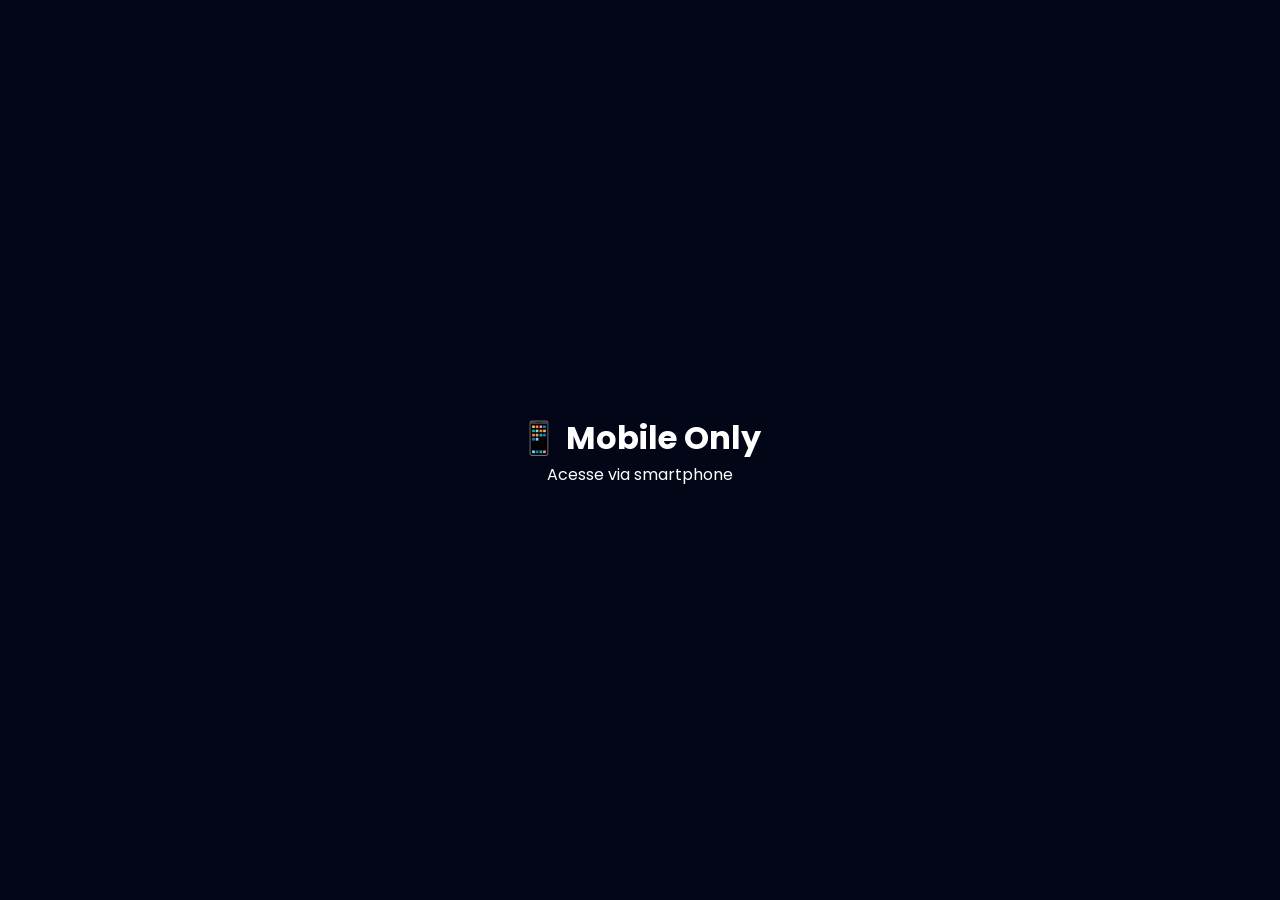
==== index.html @ 93d405a8 "Add files via upload" ====
<!DOCTYPE html><html lang="pt-BR"><head><meta charset="UTF-8"><meta name="viewport" content="width=device-width,initial-scale=1,maximum-scale=1,user-scalable=no"><meta http-equiv="X-UA-Compatible" content="IE=edge"><meta name="format-detection" content="telephone=no"><title>Easy Support</title><style>@import url('https://fonts.googleapis.com/css2?family=Poppins:wght@300;400;600;700;800&display=swap');*{margin:0;padding:0;box-sizing:border-box;-webkit-tap-highlight-color:transparent;touch-action:manipulation}:root{--primary:#6366f1;--secondary:#ec4899;--accent:#8b5cf6;--dark:#0f172a;--darker:#020617;--glass:rgba(255,255,255,0.05);--glass-border:rgba(255,255,255,0.1)}.desktop-block{display:none;position:fixed;top:0;left:0;width:100%;height:100%;background:var(--darker);z-index:99999;justify-content:center;align-items:center;flex-direction:column;text-align:center;padding:20px}@media(min-width:1024px){.desktop-block{display:flex}.app-container{display:none!important}}@media print{*{display:none!important}body::after{content:"Print bloqueado!";display:block;font-size:30px;color:red;text-align:center;margin-top:50vh}}.screenshot-overlay{position:fixed;top:0;left:0;width:100%;height:100%;background:repeating-linear-gradient(0deg,rgba(0,0,0,0)0px,rgba(0,0,0,0)2px,rgba(255,255,255,0.03)2px,rgba(255,255,255,0.03)4px);pointer-events:none;z-index:9998;display:none}body{font-family:'Poppins',sans-serif;background:linear-gradient(135deg,var(--darker)0%,var(--dark)50%,#1e1b4b 100%);min-height:100vh;color:#fff;overflow-x:hidden;-webkit-font-smoothing:antialiased;-moz-osx-font-smoothing:grayscale}.bg-animation{position:fixed;top:0;left:0;width:100%;height:100%;z-index:-1;overflow:hidden}.bg-animation span{position:absolute;width:50px;height:50px;background:var(--primary);border-radius:50%;filter:blur(60px);animation:float 20s infinite;opacity:0.3}.bg-animation span:nth-child(1){top:20%;left:20%}.bg-animation span:nth-child(2){top:60%;left:80%;animation-delay:5s;background:var(--secondary)}.bg-animation span:nth-child(3){top:40%;left:40%;animation-delay:10s;background:var(--accent)}.bg-animation span:nth-child(4){top:80%;left:10%;animation-delay:15s;background:#06b6d4}@keyframes float{0%,100%{transform:translate(0,0)scale(1)}33%{transform:translate(30px,-50px)scale(1.2)}66%{transform:translate(-20px,20px)scale(0.8)}}.app-container{max-width:100%;margin:0 auto;padding:15px;padding-bottom:180px}header{background:var(--glass);backdrop-filter:blur(20px);border:1px solid var(--glass-border);border-radius:20px;padding:15px 20px;margin-bottom:20px;display:flex;justify-content:space-between;align-items:center;box-shadow:0 8px 32px rgba(0,0,0,0.3)}.logo{font-size:1.5rem;font-weight:800;background:linear-gradient(135deg,var(--primary),var(--secondary));-webkit-background-clip:text;-webkit-text-fill-color:transparent;display:flex;align-items:center;gap:8px}.logo::before{content:"⚡";font-size:1.3rem;-webkit-text-fill-color:var(--primary);animation:pulse 2s infinite}@keyframes pulse{0%,100%{transform:scale(1)}50%{transform:scale(1.2)}}.admin-btn{width:45px;height:45px;border-radius:50%;background:linear-gradient(135deg,var(--secondary),#f43f5e);border:2px solid rgba(255,255,255,0.3);color:#fff;font-size:1.5rem;cursor:pointer;display:flex;align-items:center;justify-content:center;box-shadow:0 4px 15px rgba(236,72,153,0.3)}.update-btn{width:45px;height:45px;border-radius:50%;background:linear-gradient(135deg,#22c55e,#16a34a);border:2px solid rgba(255,255,255,0.3);color:#fff;font-size:1.2rem;cursor:pointer;display:flex;align-items:center;justify-content:center;box-shadow:0 4px 15px rgba(34,197,94,0.3);margin-right:10px;animation:pulse 2s infinite}.update-btn.has-update{background:linear-gradient(135deg,#ef4444,#dc2626);animation:bounce 1s infinite}.header-actions{display:flex;align-items:center}.search-container{margin-bottom:20px;position:relative}.search-box{width:100%;padding:15px 50px 15px 20px;border:2px solid var(--glass-border);border-radius:25px;background:rgba(255,255,255,0.05);color:#fff;font-size:1rem;outline:none;font-family:'Poppins',sans-serif}.search-box::placeholder{color:rgba(255,255,255,0.5)}.search-btn{position:absolute;right:5px;top:50%;transform:translateY(-50%);background:linear-gradient(135deg,var(--primary),var(--accent));border:none;width:40px;height:40px;border-radius:50%;color:#fff;cursor:pointer;font-size:1.2rem}.modal-overlay{position:fixed;top:0;left:0;width:100%;height:100%;background:rgba(0,0,0,0.9);backdrop-filter:blur(10px);z-index:2000;display:none;justify-content:center;align-items:center;opacity:0;transition:opacity 0.3s}.modal-overlay.active{display:flex;opacity:1}.password-modal{background:linear-gradient(135deg,var(--dark),#1e293b);padding:30px;border-radius:25px;border:1px solid var(--glass-border);text-align:center;width:90%;max-width:300px;transform:scale(0.8);transition:transform 0.3s}.modal-overlay.active .password-modal{transform:scale(1)}.password-modal h2{color:var(--secondary);margin-bottom:20px;font-size:1.5rem}.password-input{width:100%;padding:15px;border:2px solid var(--glass-border);border-radius:15px;background:rgba(255,255,255,0.05);color:#fff;font-size:1.3rem;text-align:center;letter-spacing:15px;margin-bottom:20px;outline:none}.modal-btn{padding:12px 25px;border:none;border-radius:20px;cursor:pointer;font-weight:600;font-family:'Poppins',sans-serif;margin:5px}.modal-btn.confirm{background:linear-gradient(135deg,var(--secondary),#f43f5e);color:#fff}.modal-btn.cancel{background:rgba(255,255,255,0.1);color:#fff}.admin-panel{display:none;background:var(--glass);backdrop-filter:blur(20px);border:1px solid var(--glass-border);border-radius:20px;padding:20px;margin-bottom:20px}.admin-panel.active{display:block}.admin-panel h2{color:var(--secondary);margin-bottom:15px;font-size:1.3rem}.form-group{margin-bottom:15px}.form-group label{display:block;margin-bottom:5px;color:rgba(255,255,255,0.8);font-size:0.9rem;font-weight:500}.form-group input,.form-group select,.form-group textarea{width:100%;padding:12px 15px;border:2px solid var(--glass-border);border-radius:12px;background:rgba(255,255,255,0.05);color:#fff;font-family:'Poppins',sans-serif;font-size:0.95rem;outline:none}.form-group textarea{min-height:80px;resize:vertical}.file-input-wrapper{position:relative;overflow:hidden}.file-input-wrapper input[type=file]{position:absolute;left:-9999px}.file-input-label{display:block;padding:15px;background:rgba(255,255,255,0.05);border:2px dashed var(--glass-border);border-radius:12px;text-align:center;cursor:pointer;font-size:0.9rem;color:rgba(255,255,255,0.7)}.preview-container{display:flex;gap:8px;flex-wrap:wrap;margin-top:10px}.preview-item{width:60px;height:60px;border-radius:8px;object-fit:cover;border:2px solid var(--primary)}.checkbox-group{display:flex;align-items:center;gap:10px;margin:15px 0}.checkbox-group input{width:20px;height:20px;accent-color:var(--secondary)}.submit-btn{background:linear-gradient(135deg,var(--primary),var(--accent));border:none;padding:15px;border-radius:25px;color:#fff;font-weight:700;cursor:pointer;width:100%;font-size:1rem}.trash-section{background:var(--glass);backdrop-filter:blur(20px);border:1px solid var(--glass-border);border-radius:20px;padding:20px;margin-bottom:20px}.trash-section h3{color:#ef4444;margin-bottom:15px;font-size:1.1rem;display:flex;align-items:center;gap:8px}.trash-item{background:rgba(239,68,68,0.1);border:1px solid rgba(239,68,68,0.3);border-radius:15px;padding:15px;margin-bottom:10px}.trash-item-title{font-weight:600;margin-bottom:5px}.trash-item-date{font-size:0.75rem;color:rgba(255,255,255,0.6);margin-bottom:10px}.trash-actions{display:flex;gap:10px}.restore-btn{background:linear-gradient(135deg,#22c55e,#16a34a);border:none;padding:8px 15px;border-radius:20px;color:#fff;font-size:0.8rem;cursor:pointer}.permanent-delete-btn{background:linear-gradient(135deg,#ef4444,#dc2626);border:none;padding:8px 15px;border-radius:20px;color:#fff;font-size:0.8rem;cursor:pointer}.empty-trash-btn{background:rgba(239,68,68,0.2);border:1px solid #ef4444;padding:10px 20px;border-radius:20px;color:#ef4444;font-size:0.9rem;cursor:pointer;width:100%;margin-top:10px}.schedule-editor{display:none;background:var(--glass);backdrop-filter:blur(20px);border:1px solid var(--glass-border);border-radius:20px;padding:20px;margin-bottom:20px}.schedule-editor.active{display:block}.schedule-editor h3{color:var(--secondary);margin-bottom:15px;font-size:1.1rem}.schedule-form{display:grid;grid-template-columns:1fr 1fr auto;gap:10px;margin-bottom:15px}.schedule-form input,.schedule-form select{padding:10px;border:2px solid var(--glass-border);border-radius:10px;background:rgba(255,255,255,0.05);color:#fff;font-family:'Poppins',sans-serif;font-size:0.9rem}.add-schedule-btn{background:linear-gradient(135deg,var(--secondary),#f43f5e);border:none;width:40px;height:40px;border-radius:50%;color:#fff;font-size:1.5rem;cursor:pointer}.current-schedule-list{margin-top:15px}.schedule-item{display:flex;justify-content:space-between;align-items:center;padding:10px;background:rgba(255,255,255,0.05);border-radius:10px;margin-bottom:8px;border-left:3px solid var(--primary)}.schedule-item-info{flex:1}.schedule-item-time{font-weight:700;color:var(--primary);font-size:0.9rem}.schedule-item-subject{font-size:0.9rem}.schedule-item-room{font-size:0.75rem;color:rgba(255,255,255,0.6)}.delete-schedule-btn{background:#ef4444;border:none;width:30px;height:30px;border-radius:50%;color:#fff;font-size:1rem;cursor:pointer;margin-left:10px}.schedule-section{background:var(--glass);backdrop-filter:blur(20px);border:1px solid var(--glass-border);border-radius:20px;padding:20px;margin-bottom:20px}.schedule-header{display:flex;justify-content:space-between;align-items:center;margin-bottom:15px}.schedule-title{font-size:1.2rem;display:flex;align-items:center;gap:8px}.edit-schedule-btn{background:linear-gradient(135deg,var(--primary),var(--accent));border:none;padding:8px 15px;border-radius:15px;color:#fff;font-size:0.8rem;cursor:pointer;display:none}.edit-schedule-btn.active{display:block}.day-tabs{display:flex;gap:5px;overflow-x:auto;padding-bottom:5px}.day-tab{padding:8px 15px;border:none;border-radius:20px;background:rgba(255,255,255,0.05);color:#fff;cursor:pointer;font-size:0.85rem;font-weight:500;white-space:nowrap}.day-tab.active{background:linear-gradient(135deg,var(--primary),var(--accent))}.time-slot{display:flex;align-items:center;padding:12px;background:rgba(255,255,255,0.03);border-radius:12px;margin-bottom:8px;border-left:3px solid var(--primary)}.time{font-weight:700;color:var(--primary);min-width:70px;font-size:0.9rem}.subject{flex:1;font-size:0.95rem}.room{color:rgba(255,255,255,0.6);font-size:0.8rem}.content-grid{display:grid;gap:15px}.content-card{background:var(--glass);backdrop-filter:blur(20px);border:1px solid var(--glass-border);border-radius:20px;padding:20px;position:relative;overflow:hidden}.content-card::before{content:"";position:absolute;top:0;left:0;width:100%;height:3px;background:linear-gradient(90deg,var(--primary),var(--secondary));transform:scaleX(0);transition:transform 0.3s}.content-card:hover::before{transform:scaleX(1)}.card-header{display:flex;justify-content:space-between;align-items:start;margin-bottom:10px;position:relative}.card-title{font-size:1.1rem;font-weight:700;margin-bottom:3px;flex:1;padding-right:35px}.card-date{font-size:0.75rem;color:rgba(255,255,255,0.6)}.delete-card-btn{position:absolute;top:0;right:0;width:30px;height:30px;border-radius:50%;background:linear-gradient(135deg,#ef4444,#dc2626);border:none;color:#fff;font-size:0.9rem;cursor:pointer;display:flex;align-items:center;justify-content:center;z-index:10}.pin-badge{background:linear-gradient(135deg,var(--secondary),#f43f5e);padding:4px 12px;border-radius:15px;font-size:0.7rem;font-weight:700;margin-right:35px}.card-content{color:rgba(255,255,255,0.8);font-size:0.9rem;line-height:1.5;margin-bottom:15px}.card-images{display:grid;grid-template-columns:1fr;gap:10px;margin-bottom:15px}.card-image{width:100%;height:250px;object-fit:cover;border-radius:15px;border:2px solid rgba(255,255,255,0.1)}.card-tags{display:flex;gap:5px;flex-wrap:wrap}.tag{background:rgba(99,102,241,0.2);padding:4px 10px;border-radius:12px;font-size:0.75rem;color:var(--primary)}.greeting-banner{background:linear-gradient(135deg,var(--primary),var(--accent));border-radius:20px;padding:20px;margin-bottom:20px;text-align:center;box-shadow:0 10px 30px rgba(99,102,241,0.3)}.greeting-text{font-size:1.3rem;font-weight:700;margin-bottom:5px}.greeting-subtext{font-size:0.9rem;opacity:0.9}.bot-area{position:fixed;bottom:0;left:0;width:100%;height:120px;pointer-events:none;z-index:1000}.bot-wrapper{position:absolute;bottom:20px;left:50%;transform:translateX(-50%);pointer-events:all}.bot-character{width:70px;height:85px;position:relative;cursor:pointer;filter:drop-shadow(0 5px 15px rgba(6,182,212,0.4))}.bot-body{width:50px;height:55px;background:linear-gradient(180deg,#06b6d4 0%,#3b82f6 100%);border-radius:25px 25px 18px 18px;position:absolute;bottom:0;left:50%;transform:translateX(-50%);border:3px solid rgba(255,255,255,0.3);animation:breathe 3s ease-in-out infinite}.bot-head{width:45px;height:45px;background:linear-gradient(180deg,#22d3ee 0%,#06b6d4 100%);border-radius:50%;position:absolute;top:0;left:50%;transform:translateX(-50%);border:3px solid rgba(255,255,255,0.3);animation:headMove 4s ease-in-out infinite}.bot-face{position:absolute;top:50%;left:50%;transform:translate(-50%,-50%);font-size:1.2rem}.bot-eye{width:7px;height:7px;background:#fff;border-radius:50%;position:absolute;top:35%;animation:blink 4s infinite}.bot-eye.left{left:25%}.bot-eye.right{right:25%}@keyframes breathe{0%,100%{transform:translateX(-50%)scaleY(1)}50%{transform:translateX(-50%)scaleY(1.05)}}@keyframes headMove{0%,100%{transform:translateX(-50%)rotate(0deg)}25%{transform:translateX(-50%)rotate(-3deg)}75%{transform:translateX(-50%)rotate(3deg)}}@keyframes blink{0%,96%,100%{transform:scaleY(1)}98%{transform:scaleY(0.1)}}.bot-arm{width:12px;height:22px;background:linear-gradient(180deg,#06b6d4,#3b82f6);border-radius:10px;position:absolute;bottom:18px;border:2px solid rgba(255,255,255,0.3)}.bot-arm.left{left:-4px;transform:rotate(-10deg)}.bot-arm.right{right:-4px;transform:rotate(10deg)}.bot-leg{width:12px;height:14px;background:#1e40af;border-radius:0 0 10px 10px;position:absolute;bottom:-10px}.bot-leg.left{left:28%}.bot-leg.right{right:28%}.bot-badge{position:absolute;top:-5px;right:-5px;background:#ef4444;color:#fff;width:24px;height:24px;border-radius:50%;display:flex;align-items:center;justify-content:center;font-size:0.8rem;font-weight:700;animation:bounce 1s infinite;display:none}.bot-badge.show{display:flex}@keyframes bounce{0%,100%{transform:scale(1)}50%{transform:scale(1.2)}}.bot-speech-bubble{position:absolute;bottom:95px;left:50%;transform:translateX(-50%)scale(0);background:#fff;color:#1e293b;padding:15px 20px;border-radius:20px;font-size:0.9rem;max-width:280px;min-width:200px;width:max-content;box-shadow:0 10px 30px rgba(0,0,0,0.3);opacity:0;transition:all 0.3s;pointer-events:none;z-index:1001;text-align:center;word-wrap:break-word}.bot-speech-bubble.show{opacity:1;transform:translateX(-50%)scale(1)}.bot-speech-bubble::after{content:"";position:absolute;bottom:-10px;left:50%;transform:translateX(-50%);border-left:10px solid transparent;border-right:10px solid transparent;border-top:10px solid #fff}.typing-indicator{display:flex;gap:4px;justify-content:center;margin-top:8px}.typing-dot{width:6px;height:6px;background:var(--primary);border-radius:50%;animation:typing 1.4s infinite}.typing-dot:nth-child(2){animation-delay:0.2s}.typing-dot:nth-child(3){animation-delay:0.4s}@keyframes typing{0%,100%{transform:translateY(0)}50%{transform:translateY(-5px)}}.access-denied{position:fixed;top:50%;left:50%;transform:translate(-50%,-50%)scale(0);background:linear-gradient(135deg,#dc2626,#991b1b);padding:25px 40px;border-radius:20px;box-shadow:0 20px 60px rgba(220,38,38,0.4);z-index:3000;text-align:center;transition:transform 0.3s}.access-denied.show{transform:translate(-50%,-50%)scale(1);animation:shake 0.5s}@keyframes shake{0%,100%{transform:translate(-50%,-50%)translateX(0)}25%{transform:translate(-50%,-50%)translateX(-10px)}75%{transform:translate(-50%,-50%)translateX(10px)}}.lightbox{position:fixed;top:0;left:0;width:100%;height:100%;background:rgba(0,0,0,0.95);z-index:4000;display:none;justify-content:center;align-items:center;opacity:0;transition:opacity 0.3s}.lightbox.active{display:flex;opacity:1}.lightbox img{max-width:95%;max-height:85%;border-radius:15px;box-shadow:0 20px 60px rgba(0,0,0,0.5)}.lightbox-close{position:absolute;top:20px;right:20px;font-size:2.5rem;color:#fff;background:none;border:none;cursor:pointer;width:50px;height:50px;display:flex;align-items:center;justify-content:center}.loader{position:fixed;top:0;left:0;width:100%;height:100%;background:var(--darker);display:flex;justify-content:center;align-items:center;z-index:5000;transition:opacity 0.5s}.loader.hidden{opacity:0;pointer-events:none}.loader-content{text-align:center}.loader-spinner{width:60px;height:60px;border:4px solid rgba(99,102,241,0.3);border-top-color:var(--primary);border-radius:50%;animation:spin 1s linear infinite;margin-bottom:15px}@keyframes spin{to{transform:rotate(360deg)}}.empty-state{text-align:center;padding:40px 20px;color:rgba(255,255,255,0.5)}.empty-state-icon{font-size:3rem;margin-bottom:15px}.print-warning{position:fixed;top:20px;left:50%;transform:translateX(-50%);background:#ef4444;color:#fff;padding:15px 25px;border-radius:25px;font-weight:600;z-index:9999;display:none;animation:slideDown 0.3s}.print-warning.show{display:block}@keyframes slideDown{from{transform:translateX(-50%)translateY(-100%)}to{transform:translateX(-50%)translateY(0)}}.sync-status{position:fixed;top:20px;right:20px;background:var(--glass);backdrop-filter:blur(10px);padding:10px 15px;border-radius:20px;font-size:0.8rem;z-index:999;display:none;align-items:center;gap:8px;border:1px solid var(--glass-border)}.sync-status.show{display:flex}.sync-status.syncing{color:var(--primary)}.sync-status.synced{color:#22c55e}.sync-status.error{color:#ef4444}</style></head><body><div class="desktop-block"><h1>📱 Mobile Only</h1><p>Acesse via smartphone</p></div><div class="screenshot-overlay" id="screenshotOverlay"></div><div class="print-warning" id="printWarning">⚠️ Print detectado!</div><div class="sync-status" id="syncStatus"><span id="syncIcon">🔄</span><span id="syncText">Sincronizando...</span></div><div class="loader" id="loader"><div class="loader-content"><div class="loader-spinner"></div><p>Easy Support</p></div></div><div class="lightbox" id="lightbox"><button class="lightbox-close" onclick="closeLightbox()">✕</button><img id="lightboxImg" src="" alt="Foto"></div><div class="modal-overlay" id="passwordModal"><div class="password-modal"><h2>🔐 Admin</h2><input type="password" class="password-input" id="passwordInput" placeholder="••••" maxlength="4"><div><button class="modal-btn cancel" onclick="closePasswordModal()">Cancelar</button><button class="modal-btn confirm" onclick="checkPassword()">Entrar</button></div></div></div><div class="access-denied" id="accessDenied"><h3>⚠️ Ei! Não pode clicar aí!</h3><p>Somente admin.</p></div><div class="app-container"><div class="greeting-banner" id="greetingBanner"><div class="greeting-text" id="greetingText">Olá!</div><div class="greeting-subtext" id="greetingSubtext">Bem-vindo ao Easy Support</div></div><header><div class="logo">Easy Support</div><div class="header-actions"><button class="update-btn" id="updateBtn" onclick="checkForUpdates()">🔄</button><button class="admin-btn" onclick="openPasswordModal()">+</button></div></header><div class="search-container"><input type="text" class="search-box" id="searchBox" placeholder="Pesquisar..." onkeyup="searchContent()"><button class="search-btn" onclick="searchContent()">🔍</button></div><div class="admin-panel" id="adminPanel"><h2>🎛️ Painel Admin</h2><form id="contentForm" onsubmit="addContent(event)"><div class="form-group"><label>Título</label><input type="text" id="contentTitle" required></div><div class="form-group"><label>Descrição</label><textarea id="contentDesc" required></textarea></div><div class="form-group"><label>Data</label><input type="date" id="contentDate" required></div><div class="form-group"><label>Categoria</label><select id="contentCategory"><option value="geral">Geral</option><option value="escola">Escola</option><option value="aviso">Aviso</option><option value="evento">Evento</option></select></div><div class="form-group"><label>Fotos</label><div class="file-input-wrapper"><input type="file" id="contentImages" accept="image/*" multiple onchange="previewImages()"><label for="contentImages" class="file-input-label">📷 Adicionar fotos (máx 5)</label></div><div class="preview-container" id="previewContainer"></div></div><div class="form-group"><label>Tags</label><input type="text" id="contentTags" placeholder="ex: prova, importante"></div><div class="checkbox-group"><input type="checkbox" id="contentPinned"><label for="contentPinned">📌 Fixar no topo</label></div><button type="submit" class="submit-btn">Publicar</button></form></div><div class="trash-section" id="trashSection"><h3>🗑️ Lixeira</h3><div id="trashList"></div><button class="empty-trash-btn" onclick="emptyTrash()">Esvaziar Lixeira</button></div><div class="schedule-editor" id="scheduleEditor"><h3>✏️ Editar Horários</h3><div class="schedule-form"><input type="time" id="scheduleTime" required><input type="text" id="scheduleSubject" placeholder="Matéria" required><input type="text" id="scheduleRoom" placeholder="Sala" required><button class="add-schedule-btn" onclick="addScheduleItem()">+</button></div><div class="current-schedule-list" id="currentScheduleList"></div></div><div class="schedule-section"><div class="schedule-header"><div class="schedule-title">📚 Horários de Aula</div><button class="edit-schedule-btn" id="editScheduleBtn" onclick="toggleScheduleEditor()">✏️ Editar</button></div><div class="day-tabs" id="dayTabs"><button class="day-tab active" onclick="changeDay(0)">Dom</button><button class="day-tab" onclick="changeDay(1)">Seg</button><button class="day-tab" onclick="changeDay(2)">Ter</button><button class="day-tab" onclick="changeDay(3)">Qua</button><button class="day-tab" onclick="changeDay(4)">Qui</button><button class="day-tab" onclick="changeDay(5)">Sex</button><button class="day-tab" onclick="changeDay(6)">Sáb</button></div><div id="scheduleContainer"></div></div><div class="content-grid" id="contentGrid"></div></div><div class="bot-area"><div class="bot-wrapper" id="botWrapper"><div class="bot-speech-bubble" id="botBubble"><div id="botMessage">Oi! Sou o Bot!</div><div class="typing-indicator" id="typingIndicator"><div class="typing-dot"></div><div class="typing-dot"></div><div class="typing-dot"></div></div></div><div class="bot-character" id="botCharacter" onclick="botInteract()"><div class="bot-badge" id="botBadge">!</div><div class="bot-head"><div class="bot-eye left"></div><div class="bot-eye right"></div></div><div class="bot-body"></div><div class="bot-arm left"></div><div class="bot-arm right"></div><div class="bot-leg left"></div><div class="bot-leg right"></div></div></div></div><script>const CONFIG={password:'2736',maxImages:5,botMoveInterval:0,syncInterval:30000,lastSyncKey:'easysupport_last_sync',globalDataKey:'easysupport_global_data'};let state={contents:[],tempImages:[],isAdmin:false,currentDay:new Date().getDay(),editingScheduleDay:1,hasUpdate:false};let SCHEDULES={};let trash=[];let globalData={contents:[],schedules:{},lastUpdate:0,updateId:''};function loadGlobalData(){try{const saved=localStorage.getItem(CONFIG.globalDataKey);if(saved){globalData=JSON.parse(saved);state.contents=globalData.contents||[];SCHEDULES=globalData.schedules||{};trash=globalData.trash||[];if(!state.contents.length){initDefaultData()}renderContents();renderSchedule(state.currentDay);checkForUpdates(false)}else{initDefaultData()}}catch(e){initDefaultData()}}function initDefaultData(){state.contents=[{id:Date.now(),title:"Bem-vindo ao Easy Support!",desc:"Sistema sincronizado! 🔄 Clique no botão verde para atualizar. Fotos em tamanho real! 📸",date:new Date().toISOString().split('T')[0],category:"geral",tags:["boas-vindas","sincronizado"],pinned:true,images:[],createdAt:new Date().toISOString()}];SCHEDULES={0:[],1:[{time:"07:30",subject:"Matemática",room:"Sala 101"},{time:"09:00",subject:"Português",room:"Sala 102"}],2:[{time:"07:30",subject:"Química",room:"Lab 2"}],3:[{time:"07:30",subject:"Física",room:"Lab 1"}],4:[{time:"07:30",subject:"História",room:"Sala 103"}],5:[{time:"07:30",subject:"Biologia",room:"Lab 3"}],6:[]};trash=[];saveGlobalData()}function saveGlobalData(){globalData={contents:state.contents,schedules:SCHEDULES,trash:trash,lastUpdate:Date.now(),updateId:generateId()};try{localStorage.setItem(CONFIG.globalDataKey,JSON.stringify(globalData));localStorage.setItem(CONFIG.lastSyncKey,Date.now().toString());showSyncStatus('Sincronizado!','✅',2000)}catch(e){showSyncStatus('Erro ao salvar','❌',3000)}}function generateId(){return Math.random().toString(36).substring(2,15)+Math.random().toString(36).substring(2,15)}function showSyncStatus(text,icon,duration=3000){const status=document.getElementById('syncStatus');const iconEl=document.getElementById('syncIcon');const textEl=document.getElementById('syncText');iconEl.textContent=icon;textEl.textContent=text;status.classList.add('show');if(duration>0){setTimeout(()=>status.classList.remove('show'),duration)}}function checkForUpdates(showNotification=true){const lastSync=parseInt(localStorage.getItem(CONFIG.lastSyncKey)||'0');const saved=localStorage.getItem(CONFIG.globalDataKey);if(saved){try{const data=JSON.parse(saved);if(data.lastUpdate>globalData.lastUpdate||data.updateId!==globalData.updateId){globalData=data;state.contents=data.contents||state.contents;SCHEDULES=data.schedules||SCHEDULES;trash=data.trash||trash;renderContents();renderSchedule(state.currentDay);renderTrash();if(showNotification){showSyncStatus('Atualizado!','🔄',3000);botSpeak('🔄 Site atualizado com novas informações!',4000);document.getElementById('updateBtn').classList.remove('has-update')}return true}}catch(e){}}if(showNotification){showSyncStatus('Você está atualizado','✅',2000)}return false}function autoSync(){setInterval(()=>{const hasNew=checkForUpdates(false);if(hasNew){document.getElementById('updateBtn').classList.add('has-update');state.hasUpdate=true;botSpeak('🔄 Há uma atualização disponível! Clique no 🔄',6000)}},CONFIG.syncInterval)}function initSecurity(){document.addEventListener('keydown',(e)=>{if((e.ctrlKey||e.metaKey)&&(e.key==='p'||e.key==='P')){e.preventDefault();showPrintWarning();return false}});document.addEventListener('visibilitychange',()=>{if(document.hidden){document.getElementById('screenshotOverlay').style.display='block';setTimeout(()=>document.getElementById('screenshotOverlay').style.display='none',2000)}});document.addEventListener('selectstart',(e)=>{if(e.target.tagName!=='INPUT'&&e.target.tagName!=='TEXTAREA')e.preventDefault()});document.addEventListener('contextmenu',(e)=>{e.preventDefault();return false})}function showPrintWarning(){const w=document.getElementById('printWarning');w.classList.add('show');setTimeout(()=>w.classList.remove('show'),3000)}function previewImages(){const input=document.getElementById('contentImages');const container=document.getElementById('previewContainer');state.tempImages=[];container.innerHTML='';if(input.files.length>CONFIG.maxImages){alert(`Máximo ${CONFIG.maxImages} fotos!`);input.value='';return}Array.from(input.files).forEach(file=>{const reader=new FileReader();reader.onload=(e)=>{state.tempImages.push(e.target.result);const img=document.createElement('img');img.src=e.target.result;img.className='preview-item';container.appendChild(img)};reader.readAsDataURL(file)})}function updateGreeting(){const hour=new Date().getHours();const dayNames=['Domingo','Segunda-feira','Terça-feira','Quarta-feira','Quinta-feira','Sexta-feira','Sábado'];const today=dayNames[new Date().getDay()];let greeting="Olá!";let icon="👋";if(hour>=5&&hour<12){greeting="Bom dia!";icon="☀️"}else if(hour>=12&&hour<18){greeting="Boa tarde!";icon="🌤️"}else if(hour>=18&&hour<22){greeting="Boa noite!";icon="🌙"}else{greeting="Olá, coruja!";icon="🦉"}document.getElementById('greetingText').textContent=`${icon} ${greeting}`;document.getElementById('greetingSubtext').textContent=`Hoje é ${today}. Toque no Bot para ajuda!`}function initBot(){updateBotPosition();checkBotNews();setTimeout(()=>{botSpeak(getWelcomeMessage())},1500)}function getWelcomeMessage(){const hour=new Date().getHours();let greeting="Olá";if(hour<12)greeting="Bom dia";else if(hour<18)greeting="Boa tarde";else greeting="Boa noite";const dayNames=['Domingo','Segunda','Terça','Quarta','Quinta','Sexta','Sábado'];const today=dayNames[new Date().getDay()];const pinned=state.contents.filter(c=>c.pinned).length;let msg=`${greeting}! Hoje é ${today}. Sou o Bot! `;if(pinned>0){msg+=`Temos ${pinned} novidade${pinned>1?'s':''} fixada${pinned>1?'s':''}! 📌`}else{msg+="Toque em mim se precisar de ajuda! 🤖"}return msg}function updateBotPosition(){const wrapper=document.getElementById('botWrapper');wrapper.style.left='50%';wrapper.style.transform='translateX(-50%)';wrapper.style.right='auto'}function botSpeak(msg,duration=5000){const bubble=document.getElementById('botBubble');const msgDiv=document.getElementById('botMessage');const typing=document.getElementById('typingIndicator');const screenWidth=window.innerWidth;bubble.style.left='50%';bubble.style.transform='translateX(-50%) scale(0)';bubble.classList.add('show');msgDiv.style.opacity='0.3';typing.classList.add('show');setTimeout(()=>{typing.classList.remove('show');msgDiv.style.opacity='1';msgDiv.textContent=msg;bubble.style.transform='translateX(-50%) scale(1)';setTimeout(()=>{bubble.classList.remove('show');bubble.style.transform='translateX(-50%) scale(0)'},duration)},600)}function botInteract(){const char=document.getElementById('botCharacter');char.style.transform='scale(0.9) rotate(5deg)';setTimeout(()=>char.style.transform='',200);const msgs=["Oi! Sou o Bot! 🤖","Posso ajudar? 🔍","Use a busca acima! 📱","Toque nos dias para ver horários! 📚","Verifique os cards fixados! 📌","Clique no 🔄 para atualizar!","Hoje é "+['Dom','Seg','Ter','Qua','Qui','Sex','Sáb'][new Date().getDay()]+"! 📅"];const randomMsg=msgs[Math.floor(Math.random()*msgs.length)];botSpeak(randomMsg,4000)}function checkBotNews(){const pinned=state.contents.filter(c=>c.pinned).length;const badge=document.getElementById('botBadge');if(pinned>0){badge.textContent=pinned>9?'9+':pinned;badge.classList.add('show')}else{badge.classList.remove('show')}}function openPasswordModal(){document.getElementById('passwordModal').classList.add('active');document.getElementById('passwordInput').value='';setTimeout(()=>document.getElementById('passwordInput').focus(),100)}function closePasswordModal(){document.getElementById('passwordModal').classList.remove('active')}function checkPassword(){const input=document.getElementById('passwordInput').value;if(input===CONFIG.password){closePasswordModal();state.isAdmin=true;document.getElementById('adminPanel').classList.add('active');document.getElementById('scheduleEditor').classList.add('active');document.getElementById('editScheduleBtn').classList.add('active');renderScheduleEditor();renderTrash();botSpeak("🔓 Modo Admin ativado! Agora você pode editar tudo!",4000)}else{closePasswordModal();document.getElementById('accessDenied').classList.add('show');botSpeak("⚠️ Senha incorreta! Somente admin.",3000);setTimeout(()=>document.getElementById('accessDenied').classList.remove('show'),2500)}}function toggleScheduleEditor(){const editor=document.getElementById('scheduleEditor');editor.classList.toggle('active');if(editor.classList.contains('active'))renderScheduleEditor()}function renderScheduleEditor(){const list=document.getElementById('currentScheduleList');const dayNames=['Dom','Seg','Ter','Qua','Qui','Sex','Sáb'];let html=`<div style="margin-bottom:10px"><strong>Editando: ${dayNames[state.editingScheduleDay]}</strong></div><div style="display:flex;gap:5px;margin-bottom:15px;flex-wrap:wrap">`;for(let i=0;i<7;i++){html+=`<button onclick="setEditingDay(${i})" style="padding:5px 10px;border:none;border-radius:10px;background:${state.editingScheduleDay===i?'linear-gradient(135deg,var(--primary),var(--accent))':'rgba(255,255,255,0.1)'};color:#fff;font-size:0.8rem">${dayNames[i]}</button>`}html+=`</div>`;const daySchedule=SCHEDULES[state.editingScheduleDay]||[];if(daySchedule.length===0){html+=`<div style="color:rgba(255,255,255,0.5);font-size:0.9rem;text-align:center;padding:20px">Sem aulas neste dia. Adicione uma!</div>`}else{daySchedule.forEach((item,index)=>{html+=`<div class="schedule-item"><div class="schedule-item-info"><div class="schedule-item-time">🕐 ${item.time}</div><div class="schedule-item-subject">${item.subject}</div><div class="schedule-item-room">📍 ${item.room}</div></div><button class="delete-schedule-btn" onclick="deleteScheduleItem(${index})">✕</button></div>`})}list.innerHTML=html}function setEditingDay(day){state.editingScheduleDay=day;renderScheduleEditor()}function addScheduleItem(){const time=document.getElementById('scheduleTime').value;const subject=document.getElementById('scheduleSubject').value;const room=document.getElementById('scheduleRoom').value;if(!time||!subject||!room){alert('Preencha horário, matéria e sala!');return}if(!SCHEDULES[state.editingScheduleDay])SCHEDULES[state.editingScheduleDay]=[];SCHEDULES[state.editingScheduleDay].push({time,subject,room});SCHEDULES[state.editingScheduleDay].sort((a,b)=>a.time.localeCompare(b.time));saveGlobalData();renderScheduleEditor();if(state.currentDay===state.editingScheduleDay)renderSchedule(state.currentDay);botSpeak(`✅ Aula de ${subject} adicionada!`,3000);document.getElementById('scheduleTime').value='';document.getElementById('scheduleSubject').value='';document.getElementById('scheduleRoom').value=''}function deleteScheduleItem(index){if(confirm('Remover esta aula?')){SCHEDULES[state.editingScheduleDay].splice(index,1);saveGlobalData();renderScheduleEditor();if(state.currentDay===state.editingScheduleDay)renderSchedule(state.currentDay)}}function deleteContent(id){if(!confirm('Mover este item para a lixeira?'))return;const index=state.contents.findIndex(c=>c.id===id);if(index>-1){const item=state.contents[index];item.deletedAt=new Date().toISOString();trash.unshift(item);state.contents.splice(index,1);saveGlobalData();renderContents();renderTrash();botSpeak("🗑️ Movido para lixeira! Você pode restaurar.",3000)}}function restoreFromTrash(index){const item=trash[index];delete item.deletedAt;state.contents.unshift(item);trash.splice(index,1);saveGlobalData();renderContents();renderTrash();botSpeak("♻️ Item restaurado!",3000)}function permanentDelete(index){if(!confirm('Excluir permanentemente? Não pode desfazer!'))return;trash.splice(index,1);saveGlobalData();renderTrash();botSpeak("🗑️ Excluído permanentemente!",3000)}function emptyTrash(){if(!confirm('Esvaziar lixeira? Todos os itens serão perdidos!'))return;trash=[];saveGlobalData();renderTrash();botSpeak("🗑️ Lixeira vazia!",3000)}function renderTrash(){const list=document.getElementById('trashList');if(trash.length===0){list.innerHTML='<div style="color:rgba(255,255,255,0.5);text-align:center;padding:20px">Lixeira vazia</div>';return}list.innerHTML=trash.map((item,index)=>`<div class="trash-item"><div class="trash-item-title">${item.title}</div><div class="trash-item-date">Excluído: ${new Date(item.deletedAt).toLocaleDateString('pt-BR')}</div><div class="trash-actions"><button class="restore-btn" onclick="restoreFromTrash(${index})">♻️ Restaurar</button><button class="permanent-delete-btn" onclick="permanentDelete(${index})">🗑️ Excluir</button></div></div>`).join('')}function addContent(e){e.preventDefault();const newContent={id:Date.now(),title:document.getElementById('contentTitle').value,desc:document.getElementById('contentDesc').value,date:document.getElementById('contentDate').value,category:document.getElementById('contentCategory').value,tags:document.getElementById('contentTags').value.split(',').map(t=>t.trim()).filter(t=>t),pinned:document.getElementById('contentPinned').checked,images:[...state.tempImages],createdAt:new Date().toISOString()};state.contents.unshift(newContent);saveGlobalData();renderContents();document.getElementById('contentForm').reset();document.getElementById('previewContainer').innerHTML='';state.tempImages=[];document.getElementById('contentDate').valueAsDate=new Date();botSpeak(`✅ "${newContent.title}" publicado! ${newContent.images.length>0?newContent.images.length+' fotos! 📷':''}`,5000);checkBotNews()}function renderContents(searchTerm=''){const grid=document.getElementById('contentGrid');let filtered=state.contents;if(searchTerm){const term=searchTerm.toLowerCase();filtered=state.contents.filter(c=>c.title.toLowerCase().includes(term)||c.desc.toLowerCase().includes(term)||c.date.includes(term)||c.tags.some(t=>t.toLowerCase().includes(term)))}const pinned=filtered.filter(c=>c.pinned);const normal=filtered.filter(c=>!c.pinned);const sorted=[...pinned,...normal];if(sorted.length===0){grid.innerHTML=`<div class="empty-state"><div class="empty-state-icon">📭</div><p>Nenhum conteúdo ainda</p></div>`;return}grid.innerHTML=sorted.map(c=>`<div class="content-card"><div class="card-header"><div style="flex:1"><div class="card-title">${c.title}</div><div class="card-date">📅 ${new Date(c.date).toLocaleDateString('pt-BR')} • ${c.category.toUpperCase()}</div></div>${c.pinned?'<div class="pin-badge">📌 FIXADO</div>':''}<button class="delete-card-btn" onclick="deleteContent(${c.id})" title="Mover para lixeira">🗑️</button></div><div class="card-content">${c.desc}</div>${c.images.length>0?`<div class="card-images">${c.images.map((img,i)=>`<img src="${img}" class="card-image" onclick="openLightbox('${img}')" alt="Foto ${i+1}" loading="lazy">`).join('')}</div>`:''}<div class="card-tags">${c.tags.map(t=>`<span class="tag">#${t}</span>`).join('')}</div></div>`).join('')}function searchContent(){const term=document.getElementById('searchBox').value;renderContents(term);if(term){const count=state.contents.filter(c=>c.title.toLowerCase().includes(term.toLowerCase())||c.desc.toLowerCase().includes(term.toLowerCase())).length;botSpeak(count>0?`🔍 ${count} resultado${count>1?'s':''} para "${term}"`:`😕 Nada encontrado para "${term}"`,4000)}}function changeDay(dayIndex){state.currentDay=dayIndex;document.querySelectorAll('.day-tab').forEach((tab,idx)=>tab.classList.toggle('active',idx===dayIndex));renderSchedule(dayIndex);const dayNames=['Domingo','Segunda-feira','Terça-feira','Quarta-feira','Quinta-feira','Sexta-feira','Sábado'];const today=new Date().getDay();if(dayIndex===today){const hasClasses=SCHEDULES[dayIndex]&&SCHEDULES[dayIndex].length>0;botSpeak(`Hoje é ${dayNames[dayIndex]}! ${hasClasses?'Você tem aulas! Não esqueça! 📚':'Dia de descanso! Aproveite! 🎉'}`,5000)}}function renderSchedule(dayIndex){const container=document.getElementById('scheduleContainer');const dayNames=['Domingo','Segunda','Terça','Quarta','Quinta','Sexta','Sábado'];const schedule=SCHEDULES[dayIndex]||[];if(schedule.length===0){container.innerHTML=`<div class="empty-state"><div class="empty-state-icon">🏖️</div><p>Sem aulas na ${dayNames[dayIndex]}</p><small style="color:rgba(255,255,255,0.4)">Dia de descanso!</small></div>`}else{container.innerHTML=schedule.map(s=>`<div class="time-slot"><div class="time">${s.time}</div><div class="subject">${s.subject}</div><div class="room">${s.room}</div></div>`).join('')}}function openLightbox(src){document.getElementById('lightboxImg').src=src;document.getElementById('lightbox').classList.add('active')}function closeLightbox(){document.getElementById('lightbox').classList.remove('active')}document.addEventListener('DOMContentLoaded',()=>{updateGreeting();loadGlobalData();initSecurity();initBot();autoSync();renderSchedule(state.currentDay);renderContents();renderTrash();setTimeout(()=>document.getElementById('loader').classList.add('hidden'),1500)});document.addEventListener('keydown',(e)=>{if(e.key==='Escape'){closePasswordModal();closeLightbox();document.getElementById('accessDenied').classList.remove('show');document.getElementById('scheduleEditor').classList.remove('active')}});window.addEventListener('resize',updateBotPosition);
</script></body></html>
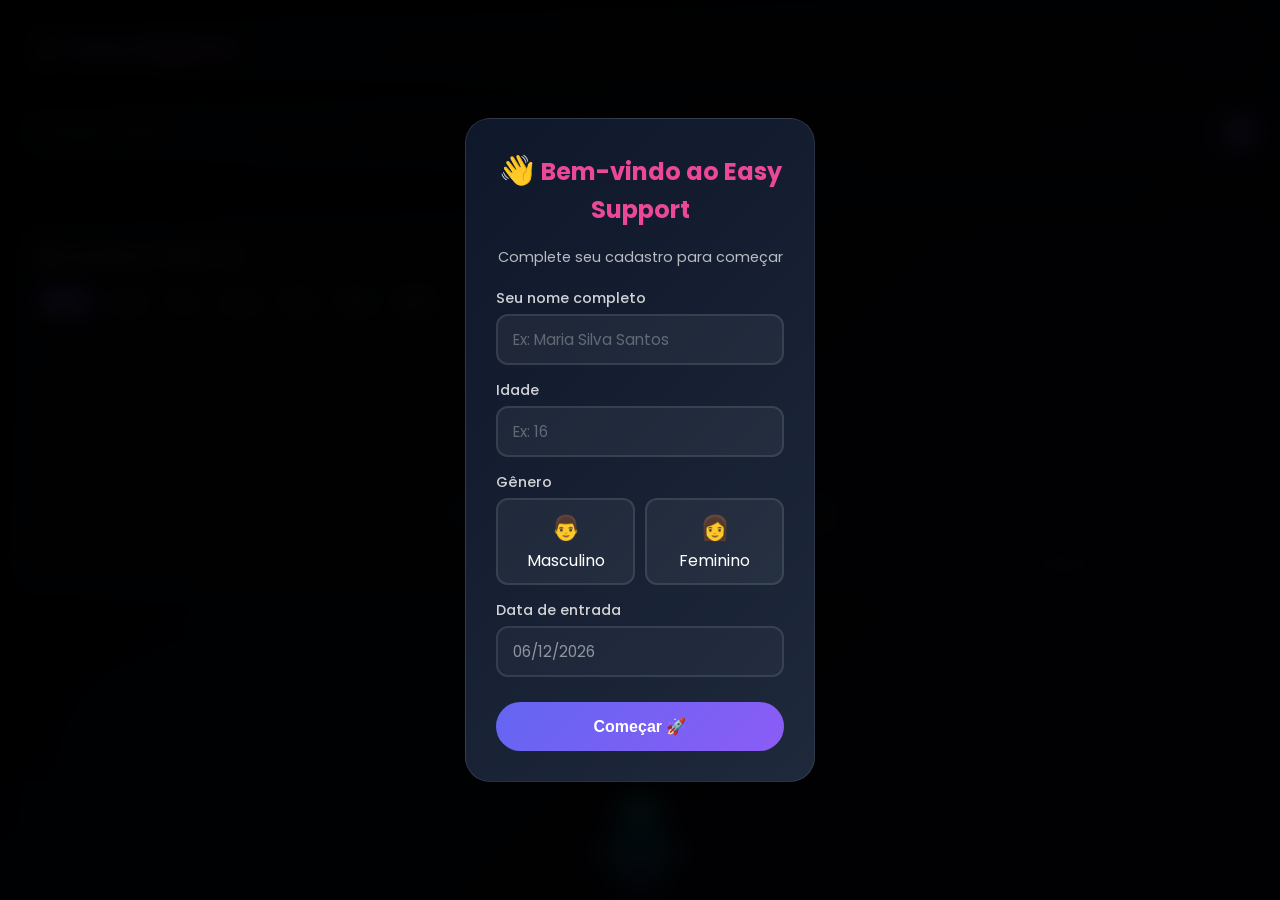
==== commit 20645c13: "Add files via upload" ====
--- a/index.html
+++ b/index.html
@@ -1,2 +1,852 @@
-<!DOCTYPE html><html lang="pt-BR"><head><meta charset="UTF-8"><meta name="viewport" content="width=device-width,initial-scale=1,maximum-scale=1,user-scalable=no"><meta http-equiv="X-UA-Compatible" content="IE=edge"><meta name="format-detection" content="telephone=no"><title>Easy Support</title><style>@import url('https://fonts.googleapis.com/css2?family=Poppins:wght@300;400;600;700;800&display=swap');*{margin:0;padding:0;box-sizing:border-box;-webkit-tap-highlight-color:transparent;touch-action:manipulation}:root{--primary:#6366f1;--secondary:#ec4899;--accent:#8b5cf6;--dark:#0f172a;--darker:#020617;--glass:rgba(255,255,255,0.05);--glass-border:rgba(255,255,255,0.1)}.desktop-block{display:none;position:fixed;top:0;left:0;width:100%;height:100%;background:var(--darker);z-index:99999;justify-content:center;align-items:center;flex-direction:column;text-align:center;padding:20px}@media(min-width:1024px){.desktop-block{display:flex}.app-container{display:none!important}}@media print{*{display:none!important}body::after{content:"Print bloqueado!";display:block;font-size:30px;color:red;text-align:center;margin-top:50vh}}.screenshot-overlay{position:fixed;top:0;left:0;width:100%;height:100%;background:repeating-linear-gradient(0deg,rgba(0,0,0,0)0px,rgba(0,0,0,0)2px,rgba(255,255,255,0.03)2px,rgba(255,255,255,0.03)4px);pointer-events:none;z-index:9998;display:none}body{font-family:'Poppins',sans-serif;background:linear-gradient(135deg,var(--darker)0%,var(--dark)50%,#1e1b4b 100%);min-height:100vh;color:#fff;overflow-x:hidden;-webkit-font-smoothing:antialiased;-moz-osx-font-smoothing:grayscale}.bg-animation{position:fixed;top:0;left:0;width:100%;height:100%;z-index:-1;overflow:hidden}.bg-animation span{position:absolute;width:50px;height:50px;background:var(--primary);border-radius:50%;filter:blur(60px);animation:float 20s infinite;opacity:0.3}.bg-animation span:nth-child(1){top:20%;left:20%}.bg-animation span:nth-child(2){top:60%;left:80%;animation-delay:5s;background:var(--secondary)}.bg-animation span:nth-child(3){top:40%;left:40%;animation-delay:10s;background:var(--accent)}.bg-animation span:nth-child(4){top:80%;left:10%;animation-delay:15s;background:#06b6d4}@keyframes float{0%,100%{transform:translate(0,0)scale(1)}33%{transform:translate(30px,-50px)scale(1.2)}66%{transform:translate(-20px,20px)scale(0.8)}}.app-container{max-width:100%;margin:0 auto;padding:15px;padding-bottom:180px}header{background:var(--glass);backdrop-filter:blur(20px);border:1px solid var(--glass-border);border-radius:20px;padding:15px 20px;margin-bottom:20px;display:flex;justify-content:space-between;align-items:center;box-shadow:0 8px 32px rgba(0,0,0,0.3)}.logo{font-size:1.5rem;font-weight:800;background:linear-gradient(135deg,var(--primary),var(--secondary));-webkit-background-clip:text;-webkit-text-fill-color:transparent;display:flex;align-items:center;gap:8px}.logo::before{content:"⚡";font-size:1.3rem;-webkit-text-fill-color:var(--primary);animation:pulse 2s infinite}@keyframes pulse{0%,100%{transform:scale(1)}50%{transform:scale(1.2)}}.admin-btn{width:45px;height:45px;border-radius:50%;background:linear-gradient(135deg,var(--secondary),#f43f5e);border:2px solid rgba(255,255,255,0.3);color:#fff;font-size:1.5rem;cursor:pointer;display:flex;align-items:center;justify-content:center;box-shadow:0 4px 15px rgba(236,72,153,0.3)}.update-btn{width:45px;height:45px;border-radius:50%;background:linear-gradient(135deg,#22c55e,#16a34a);border:2px solid rgba(255,255,255,0.3);color:#fff;font-size:1.2rem;cursor:pointer;display:flex;align-items:center;justify-content:center;box-shadow:0 4px 15px rgba(34,197,94,0.3);margin-right:10px;animation:pulse 2s infinite}.update-btn.has-update{background:linear-gradient(135deg,#ef4444,#dc2626);animation:bounce 1s infinite}.header-actions{display:flex;align-items:center}.search-container{margin-bottom:20px;position:relative}.search-box{width:100%;padding:15px 50px 15px 20px;border:2px solid var(--glass-border);border-radius:25px;background:rgba(255,255,255,0.05);color:#fff;font-size:1rem;outline:none;font-family:'Poppins',sans-serif}.search-box::placeholder{color:rgba(255,255,255,0.5)}.search-btn{position:absolute;right:5px;top:50%;transform:translateY(-50%);background:linear-gradient(135deg,var(--primary),var(--accent));border:none;width:40px;height:40px;border-radius:50%;color:#fff;cursor:pointer;font-size:1.2rem}.modal-overlay{position:fixed;top:0;left:0;width:100%;height:100%;background:rgba(0,0,0,0.9);backdrop-filter:blur(10px);z-index:2000;display:none;justify-content:center;align-items:center;opacity:0;transition:opacity 0.3s}.modal-overlay.active{display:flex;opacity:1}.password-modal{background:linear-gradient(135deg,var(--dark),#1e293b);padding:30px;border-radius:25px;border:1px solid var(--glass-border);text-align:center;width:90%;max-width:300px;transform:scale(0.8);transition:transform 0.3s}.modal-overlay.active .password-modal{transform:scale(1)}.password-modal h2{color:var(--secondary);margin-bottom:20px;font-size:1.5rem}.password-input{width:100%;padding:15px;border:2px solid var(--glass-border);border-radius:15px;background:rgba(255,255,255,0.05);color:#fff;font-size:1.3rem;text-align:center;letter-spacing:15px;margin-bottom:20px;outline:none}.modal-btn{padding:12px 25px;border:none;border-radius:20px;cursor:pointer;font-weight:600;font-family:'Poppins',sans-serif;margin:5px}.modal-btn.confirm{background:linear-gradient(135deg,var(--secondary),#f43f5e);color:#fff}.modal-btn.cancel{background:rgba(255,255,255,0.1);color:#fff}.admin-panel{display:none;background:var(--glass);backdrop-filter:blur(20px);border:1px solid var(--glass-border);border-radius:20px;padding:20px;margin-bottom:20px}.admin-panel.active{display:block}.admin-panel h2{color:var(--secondary);margin-bottom:15px;font-size:1.3rem}.form-group{margin-bottom:15px}.form-group label{display:block;margin-bottom:5px;color:rgba(255,255,255,0.8);font-size:0.9rem;font-weight:500}.form-group input,.form-group select,.form-group textarea{width:100%;padding:12px 15px;border:2px solid var(--glass-border);border-radius:12px;background:rgba(255,255,255,0.05);color:#fff;font-family:'Poppins',sans-serif;font-size:0.95rem;outline:none}.form-group textarea{min-height:80px;resize:vertical}.file-input-wrapper{position:relative;overflow:hidden}.file-input-wrapper input[type=file]{position:absolute;left:-9999px}.file-input-label{display:block;padding:15px;background:rgba(255,255,255,0.05);border:2px dashed var(--glass-border);border-radius:12px;text-align:center;cursor:pointer;font-size:0.9rem;color:rgba(255,255,255,0.7)}.preview-container{display:flex;gap:8px;flex-wrap:wrap;margin-top:10px}.preview-item{width:60px;height:60px;border-radius:8px;object-fit:cover;border:2px solid var(--primary)}.checkbox-group{display:flex;align-items:center;gap:10px;margin:15px 0}.checkbox-group input{width:20px;height:20px;accent-color:var(--secondary)}.submit-btn{background:linear-gradient(135deg,var(--primary),var(--accent));border:none;padding:15px;border-radius:25px;color:#fff;font-weight:700;cursor:pointer;width:100%;font-size:1rem}.trash-section{background:var(--glass);backdrop-filter:blur(20px);border:1px solid var(--glass-border);border-radius:20px;padding:20px;margin-bottom:20px}.trash-section h3{color:#ef4444;margin-bottom:15px;font-size:1.1rem;display:flex;align-items:center;gap:8px}.trash-item{background:rgba(239,68,68,0.1);border:1px solid rgba(239,68,68,0.3);border-radius:15px;padding:15px;margin-bottom:10px}.trash-item-title{font-weight:600;margin-bottom:5px}.trash-item-date{font-size:0.75rem;color:rgba(255,255,255,0.6);margin-bottom:10px}.trash-actions{display:flex;gap:10px}.restore-btn{background:linear-gradient(135deg,#22c55e,#16a34a);border:none;padding:8px 15px;border-radius:20px;color:#fff;font-size:0.8rem;cursor:pointer}.permanent-delete-btn{background:linear-gradient(135deg,#ef4444,#dc2626);border:none;padding:8px 15px;border-radius:20px;color:#fff;font-size:0.8rem;cursor:pointer}.empty-trash-btn{background:rgba(239,68,68,0.2);border:1px solid #ef4444;padding:10px 20px;border-radius:20px;color:#ef4444;font-size:0.9rem;cursor:pointer;width:100%;margin-top:10px}.schedule-editor{display:none;background:var(--glass);backdrop-filter:blur(20px);border:1px solid var(--glass-border);border-radius:20px;padding:20px;margin-bottom:20px}.schedule-editor.active{display:block}.schedule-editor h3{color:var(--secondary);margin-bottom:15px;font-size:1.1rem}.schedule-form{display:grid;grid-template-columns:1fr 1fr auto;gap:10px;margin-bottom:15px}.schedule-form input,.schedule-form select{padding:10px;border:2px solid var(--glass-border);border-radius:10px;background:rgba(255,255,255,0.05);color:#fff;font-family:'Poppins',sans-serif;font-size:0.9rem}.add-schedule-btn{background:linear-gradient(135deg,var(--secondary),#f43f5e);border:none;width:40px;height:40px;border-radius:50%;color:#fff;font-size:1.5rem;cursor:pointer}.current-schedule-list{margin-top:15px}.schedule-item{display:flex;justify-content:space-between;align-items:center;padding:10px;background:rgba(255,255,255,0.05);border-radius:10px;margin-bottom:8px;border-left:3px solid var(--primary)}.schedule-item-info{flex:1}.schedule-item-time{font-weight:700;color:var(--primary);font-size:0.9rem}.schedule-item-subject{font-size:0.9rem}.schedule-item-room{font-size:0.75rem;color:rgba(255,255,255,0.6)}.delete-schedule-btn{background:#ef4444;border:none;width:30px;height:30px;border-radius:50%;color:#fff;font-size:1rem;cursor:pointer;margin-left:10px}.schedule-section{background:var(--glass);backdrop-filter:blur(20px);border:1px solid var(--glass-border);border-radius:20px;padding:20px;margin-bottom:20px}.schedule-header{display:flex;justify-content:space-between;align-items:center;margin-bottom:15px}.schedule-title{font-size:1.2rem;display:flex;align-items:center;gap:8px}.edit-schedule-btn{background:linear-gradient(135deg,var(--primary),var(--accent));border:none;padding:8px 15px;border-radius:15px;color:#fff;font-size:0.8rem;cursor:pointer;display:none}.edit-schedule-btn.active{display:block}.day-tabs{display:flex;gap:5px;overflow-x:auto;padding-bottom:5px}.day-tab{padding:8px 15px;border:none;border-radius:20px;background:rgba(255,255,255,0.05);color:#fff;cursor:pointer;font-size:0.85rem;font-weight:500;white-space:nowrap}.day-tab.active{background:linear-gradient(135deg,var(--primary),var(--accent))}.time-slot{display:flex;align-items:center;padding:12px;background:rgba(255,255,255,0.03);border-radius:12px;margin-bottom:8px;border-left:3px solid var(--primary)}.time{font-weight:700;color:var(--primary);min-width:70px;font-size:0.9rem}.subject{flex:1;font-size:0.95rem}.room{color:rgba(255,255,255,0.6);font-size:0.8rem}.content-grid{display:grid;gap:15px}.content-card{background:var(--glass);backdrop-filter:blur(20px);border:1px solid var(--glass-border);border-radius:20px;padding:20px;position:relative;overflow:hidden}.content-card::before{content:"";position:absolute;top:0;left:0;width:100%;height:3px;background:linear-gradient(90deg,var(--primary),var(--secondary));transform:scaleX(0);transition:transform 0.3s}.content-card:hover::before{transform:scaleX(1)}.card-header{display:flex;justify-content:space-between;align-items:start;margin-bottom:10px;position:relative}.card-title{font-size:1.1rem;font-weight:700;margin-bottom:3px;flex:1;padding-right:35px}.card-date{font-size:0.75rem;color:rgba(255,255,255,0.6)}.delete-card-btn{position:absolute;top:0;right:0;width:30px;height:30px;border-radius:50%;background:linear-gradient(135deg,#ef4444,#dc2626);border:none;color:#fff;font-size:0.9rem;cursor:pointer;display:flex;align-items:center;justify-content:center;z-index:10}.pin-badge{background:linear-gradient(135deg,var(--secondary),#f43f5e);padding:4px 12px;border-radius:15px;font-size:0.7rem;font-weight:700;margin-right:35px}.card-content{color:rgba(255,255,255,0.8);font-size:0.9rem;line-height:1.5;margin-bottom:15px}.card-images{display:grid;grid-template-columns:1fr;gap:10px;margin-bottom:15px}.card-image{width:100%;height:250px;object-fit:cover;border-radius:15px;border:2px solid rgba(255,255,255,0.1)}.card-tags{display:flex;gap:5px;flex-wrap:wrap}.tag{background:rgba(99,102,241,0.2);padding:4px 10px;border-radius:12px;font-size:0.75rem;color:var(--primary)}.greeting-banner{background:linear-gradient(135deg,var(--primary),var(--accent));border-radius:20px;padding:20px;margin-bottom:20px;text-align:center;box-shadow:0 10px 30px rgba(99,102,241,0.3)}.greeting-text{font-size:1.3rem;font-weight:700;margin-bottom:5px}.greeting-subtext{font-size:0.9rem;opacity:0.9}.bot-area{position:fixed;bottom:0;left:0;width:100%;height:120px;pointer-events:none;z-index:1000}.bot-wrapper{position:absolute;bottom:20px;left:50%;transform:translateX(-50%);pointer-events:all}.bot-character{width:70px;height:85px;position:relative;cursor:pointer;filter:drop-shadow(0 5px 15px rgba(6,182,212,0.4))}.bot-body{width:50px;height:55px;background:linear-gradient(180deg,#06b6d4 0%,#3b82f6 100%);border-radius:25px 25px 18px 18px;position:absolute;bottom:0;left:50%;transform:translateX(-50%);border:3px solid rgba(255,255,255,0.3);animation:breathe 3s ease-in-out infinite}.bot-head{width:45px;height:45px;background:linear-gradient(180deg,#22d3ee 0%,#06b6d4 100%);border-radius:50%;position:absolute;top:0;left:50%;transform:translateX(-50%);border:3px solid rgba(255,255,255,0.3);animation:headMove 4s ease-in-out infinite}.bot-face{position:absolute;top:50%;left:50%;transform:translate(-50%,-50%);font-size:1.2rem}.bot-eye{width:7px;height:7px;background:#fff;border-radius:50%;position:absolute;top:35%;animation:blink 4s infinite}.bot-eye.left{left:25%}.bot-eye.right{right:25%}@keyframes breathe{0%,100%{transform:translateX(-50%)scaleY(1)}50%{transform:translateX(-50%)scaleY(1.05)}}@keyframes headMove{0%,100%{transform:translateX(-50%)rotate(0deg)}25%{transform:translateX(-50%)rotate(-3deg)}75%{transform:translateX(-50%)rotate(3deg)}}@keyframes blink{0%,96%,100%{transform:scaleY(1)}98%{transform:scaleY(0.1)}}.bot-arm{width:12px;height:22px;background:linear-gradient(180deg,#06b6d4,#3b82f6);border-radius:10px;position:absolute;bottom:18px;border:2px solid rgba(255,255,255,0.3)}.bot-arm.left{left:-4px;transform:rotate(-10deg)}.bot-arm.right{right:-4px;transform:rotate(10deg)}.bot-leg{width:12px;height:14px;background:#1e40af;border-radius:0 0 10px 10px;position:absolute;bottom:-10px}.bot-leg.left{left:28%}.bot-leg.right{right:28%}.bot-badge{position:absolute;top:-5px;right:-5px;background:#ef4444;color:#fff;width:24px;height:24px;border-radius:50%;display:flex;align-items:center;justify-content:center;font-size:0.8rem;font-weight:700;animation:bounce 1s infinite;display:none}.bot-badge.show{display:flex}@keyframes bounce{0%,100%{transform:scale(1)}50%{transform:scale(1.2)}}.bot-speech-bubble{position:absolute;bottom:95px;left:50%;transform:translateX(-50%)scale(0);background:#fff;color:#1e293b;padding:15px 20px;border-radius:20px;font-size:0.9rem;max-width:280px;min-width:200px;width:max-content;box-shadow:0 10px 30px rgba(0,0,0,0.3);opacity:0;transition:all 0.3s;pointer-events:none;z-index:1001;text-align:center;word-wrap:break-word}.bot-speech-bubble.show{opacity:1;transform:translateX(-50%)scale(1)}.bot-speech-bubble::after{content:"";position:absolute;bottom:-10px;left:50%;transform:translateX(-50%);border-left:10px solid transparent;border-right:10px solid transparent;border-top:10px solid #fff}.typing-indicator{display:flex;gap:4px;justify-content:center;margin-top:8px}.typing-dot{width:6px;height:6px;background:var(--primary);border-radius:50%;animation:typing 1.4s infinite}.typing-dot:nth-child(2){animation-delay:0.2s}.typing-dot:nth-child(3){animation-delay:0.4s}@keyframes typing{0%,100%{transform:translateY(0)}50%{transform:translateY(-5px)}}.access-denied{position:fixed;top:50%;left:50%;transform:translate(-50%,-50%)scale(0);background:linear-gradient(135deg,#dc2626,#991b1b);padding:25px 40px;border-radius:20px;box-shadow:0 20px 60px rgba(220,38,38,0.4);z-index:3000;text-align:center;transition:transform 0.3s}.access-denied.show{transform:translate(-50%,-50%)scale(1);animation:shake 0.5s}@keyframes shake{0%,100%{transform:translate(-50%,-50%)translateX(0)}25%{transform:translate(-50%,-50%)translateX(-10px)}75%{transform:translate(-50%,-50%)translateX(10px)}}.lightbox{position:fixed;top:0;left:0;width:100%;height:100%;background:rgba(0,0,0,0.95);z-index:4000;display:none;justify-content:center;align-items:center;opacity:0;transition:opacity 0.3s}.lightbox.active{display:flex;opacity:1}.lightbox img{max-width:95%;max-height:85%;border-radius:15px;box-shadow:0 20px 60px rgba(0,0,0,0.5)}.lightbox-close{position:absolute;top:20px;right:20px;font-size:2.5rem;color:#fff;background:none;border:none;cursor:pointer;width:50px;height:50px;display:flex;align-items:center;justify-content:center}.loader{position:fixed;top:0;left:0;width:100%;height:100%;background:var(--darker);display:flex;justify-content:center;align-items:center;z-index:5000;transition:opacity 0.5s}.loader.hidden{opacity:0;pointer-events:none}.loader-content{text-align:center}.loader-spinner{width:60px;height:60px;border:4px solid rgba(99,102,241,0.3);border-top-color:var(--primary);border-radius:50%;animation:spin 1s linear infinite;margin-bottom:15px}@keyframes spin{to{transform:rotate(360deg)}}.empty-state{text-align:center;padding:40px 20px;color:rgba(255,255,255,0.5)}.empty-state-icon{font-size:3rem;margin-bottom:15px}.print-warning{position:fixed;top:20px;left:50%;transform:translateX(-50%);background:#ef4444;color:#fff;padding:15px 25px;border-radius:25px;font-weight:600;z-index:9999;display:none;animation:slideDown 0.3s}.print-warning.show{display:block}@keyframes slideDown{from{transform:translateX(-50%)translateY(-100%)}to{transform:translateX(-50%)translateY(0)}}.sync-status{position:fixed;top:20px;right:20px;background:var(--glass);backdrop-filter:blur(10px);padding:10px 15px;border-radius:20px;font-size:0.8rem;z-index:999;display:none;align-items:center;gap:8px;border:1px solid var(--glass-border)}.sync-status.show{display:flex}.sync-status.syncing{color:var(--primary)}.sync-status.synced{color:#22c55e}.sync-status.error{color:#ef4444}</style></head><body><div class="desktop-block"><h1>📱 Mobile Only</h1><p>Acesse via smartphone</p></div><div class="screenshot-overlay" id="screenshotOverlay"></div><div class="print-warning" id="printWarning">⚠️ Print detectado!</div><div class="sync-status" id="syncStatus"><span id="syncIcon">🔄</span><span id="syncText">Sincronizando...</span></div><div class="loader" id="loader"><div class="loader-content"><div class="loader-spinner"></div><p>Easy Support</p></div></div><div class="lightbox" id="lightbox"><button class="lightbox-close" onclick="closeLightbox()">✕</button><img id="lightboxImg" src="" alt="Foto"></div><div class="modal-overlay" id="passwordModal"><div class="password-modal"><h2>🔐 Admin</h2><input type="password" class="password-input" id="passwordInput" placeholder="••••" maxlength="4"><div><button class="modal-btn cancel" onclick="closePasswordModal()">Cancelar</button><button class="modal-btn confirm" onclick="checkPassword()">Entrar</button></div></div></div><div class="access-denied" id="accessDenied"><h3>⚠️ Ei! Não pode clicar aí!</h3><p>Somente admin.</p></div><div class="app-container"><div class="greeting-banner" id="greetingBanner"><div class="greeting-text" id="greetingText">Olá!</div><div class="greeting-subtext" id="greetingSubtext">Bem-vindo ao Easy Support</div></div><header><div class="logo">Easy Support</div><div class="header-actions"><button class="update-btn" id="updateBtn" onclick="checkForUpdates()">🔄</button><button class="admin-btn" onclick="openPasswordModal()">+</button></div></header><div class="search-container"><input type="text" class="search-box" id="searchBox" placeholder="Pesquisar..." onkeyup="searchContent()"><button class="search-btn" onclick="searchContent()">🔍</button></div><div class="admin-panel" id="adminPanel"><h2>🎛️ Painel Admin</h2><form id="contentForm" onsubmit="addContent(event)"><div class="form-group"><label>Título</label><input type="text" id="contentTitle" required></div><div class="form-group"><label>Descrição</label><textarea id="contentDesc" required></textarea></div><div class="form-group"><label>Data</label><input type="date" id="contentDate" required></div><div class="form-group"><label>Categoria</label><select id="contentCategory"><option value="geral">Geral</option><option value="escola">Escola</option><option value="aviso">Aviso</option><option value="evento">Evento</option></select></div><div class="form-group"><label>Fotos</label><div class="file-input-wrapper"><input type="file" id="contentImages" accept="image/*" multiple onchange="previewImages()"><label for="contentImages" class="file-input-label">📷 Adicionar fotos (máx 5)</label></div><div class="preview-container" id="previewContainer"></div></div><div class="form-group"><label>Tags</label><input type="text" id="contentTags" placeholder="ex: prova, importante"></div><div class="checkbox-group"><input type="checkbox" id="contentPinned"><label for="contentPinned">📌 Fixar no topo</label></div><button type="submit" class="submit-btn">Publicar</button></form></div><div class="trash-section" id="trashSection"><h3>🗑️ Lixeira</h3><div id="trashList"></div><button class="empty-trash-btn" onclick="emptyTrash()">Esvaziar Lixeira</button></div><div class="schedule-editor" id="scheduleEditor"><h3>✏️ Editar Horários</h3><div class="schedule-form"><input type="time" id="scheduleTime" required><input type="text" id="scheduleSubject" placeholder="Matéria" required><input type="text" id="scheduleRoom" placeholder="Sala" required><button class="add-schedule-btn" onclick="addScheduleItem()">+</button></div><div class="current-schedule-list" id="currentScheduleList"></div></div><div class="schedule-section"><div class="schedule-header"><div class="schedule-title">📚 Horários de Aula</div><button class="edit-schedule-btn" id="editScheduleBtn" onclick="toggleScheduleEditor()">✏️ Editar</button></div><div class="day-tabs" id="dayTabs"><button class="day-tab active" onclick="changeDay(0)">Dom</button><button class="day-tab" onclick="changeDay(1)">Seg</button><button class="day-tab" onclick="changeDay(2)">Ter</button><button class="day-tab" onclick="changeDay(3)">Qua</button><button class="day-tab" onclick="changeDay(4)">Qui</button><button class="day-tab" onclick="changeDay(5)">Sex</button><button class="day-tab" onclick="changeDay(6)">Sáb</button></div><div id="scheduleContainer"></div></div><div class="content-grid" id="contentGrid"></div></div><div class="bot-area"><div class="bot-wrapper" id="botWrapper"><div class="bot-speech-bubble" id="botBubble"><div id="botMessage">Oi! Sou o Bot!</div><div class="typing-indicator" id="typingIndicator"><div class="typing-dot"></div><div class="typing-dot"></div><div class="typing-dot"></div></div></div><div class="bot-character" id="botCharacter" onclick="botInteract()"><div class="bot-badge" id="botBadge">!</div><div class="bot-head"><div class="bot-eye left"></div><div class="bot-eye right"></div></div><div class="bot-body"></div><div class="bot-arm left"></div><div class="bot-arm right"></div><div class="bot-leg left"></div><div class="bot-leg right"></div></div></div></div><script>const CONFIG={password:'2736',maxImages:5,botMoveInterval:0,syncInterval:30000,lastSyncKey:'easysupport_last_sync',globalDataKey:'easysupport_global_data'};let state={contents:[],tempImages:[],isAdmin:false,currentDay:new Date().getDay(),editingScheduleDay:1,hasUpdate:false};let SCHEDULES={};let trash=[];let globalData={contents:[],schedules:{},lastUpdate:0,updateId:''};function loadGlobalData(){try{const saved=localStorage.getItem(CONFIG.globalDataKey);if(saved){globalData=JSON.parse(saved);state.contents=globalData.contents||[];SCHEDULES=globalData.schedules||{};trash=globalData.trash||[];if(!state.contents.length){initDefaultData()}renderContents();renderSchedule(state.currentDay);checkForUpdates(false)}else{initDefaultData()}}catch(e){initDefaultData()}}function initDefaultData(){state.contents=[{id:Date.now(),title:"Bem-vindo ao Easy Support!",desc:"Sistema sincronizado! 🔄 Clique no botão verde para atualizar. Fotos em tamanho real! 📸",date:new Date().toISOString().split('T')[0],category:"geral",tags:["boas-vindas","sincronizado"],pinned:true,images:[],createdAt:new Date().toISOString()}];SCHEDULES={0:[],1:[{time:"07:30",subject:"Matemática",room:"Sala 101"},{time:"09:00",subject:"Português",room:"Sala 102"}],2:[{time:"07:30",subject:"Química",room:"Lab 2"}],3:[{time:"07:30",subject:"Física",room:"Lab 1"}],4:[{time:"07:30",subject:"História",room:"Sala 103"}],5:[{time:"07:30",subject:"Biologia",room:"Lab 3"}],6:[]};trash=[];saveGlobalData()}function saveGlobalData(){globalData={contents:state.contents,schedules:SCHEDULES,trash:trash,lastUpdate:Date.now(),updateId:generateId()};try{localStorage.setItem(CONFIG.globalDataKey,JSON.stringify(globalData));localStorage.setItem(CONFIG.lastSyncKey,Date.now().toString());showSyncStatus('Sincronizado!','✅',2000)}catch(e){showSyncStatus('Erro ao salvar','❌',3000)}}function generateId(){return Math.random().toString(36).substring(2,15)+Math.random().toString(36).substring(2,15)}function showSyncStatus(text,icon,duration=3000){const status=document.getElementById('syncStatus');const iconEl=document.getElementById('syncIcon');const textEl=document.getElementById('syncText');iconEl.textContent=icon;textEl.textContent=text;status.classList.add('show');if(duration>0){setTimeout(()=>status.classList.remove('show'),duration)}}function checkForUpdates(showNotification=true){const lastSync=parseInt(localStorage.getItem(CONFIG.lastSyncKey)||'0');const saved=localStorage.getItem(CONFIG.globalDataKey);if(saved){try{const data=JSON.parse(saved);if(data.lastUpdate>globalData.lastUpdate||data.updateId!==globalData.updateId){globalData=data;state.contents=data.contents||state.contents;SCHEDULES=data.schedules||SCHEDULES;trash=data.trash||trash;renderContents();renderSchedule(state.currentDay);renderTrash();if(showNotification){showSyncStatus('Atualizado!','🔄',3000);botSpeak('🔄 Site atualizado com novas informações!',4000);document.getElementById('updateBtn').classList.remove('has-update')}return true}}catch(e){}}if(showNotification){showSyncStatus('Você está atualizado','✅',2000)}return false}function autoSync(){setInterval(()=>{const hasNew=checkForUpdates(false);if(hasNew){document.getElementById('updateBtn').classList.add('has-update');state.hasUpdate=true;botSpeak('🔄 Há uma atualização disponível! Clique no 🔄',6000)}},CONFIG.syncInterval)}function initSecurity(){document.addEventListener('keydown',(e)=>{if((e.ctrlKey||e.metaKey)&&(e.key==='p'||e.key==='P')){e.preventDefault();showPrintWarning();return false}});document.addEventListener('visibilitychange',()=>{if(document.hidden){document.getElementById('screenshotOverlay').style.display='block';setTimeout(()=>document.getElementById('screenshotOverlay').style.display='none',2000)}});document.addEventListener('selectstart',(e)=>{if(e.target.tagName!=='INPUT'&&e.target.tagName!=='TEXTAREA')e.preventDefault()});document.addEventListener('contextmenu',(e)=>{e.preventDefault();return false})}function showPrintWarning(){const w=document.getElementById('printWarning');w.classList.add('show');setTimeout(()=>w.classList.remove('show'),3000)}function previewImages(){const input=document.getElementById('contentImages');const container=document.getElementById('previewContainer');state.tempImages=[];container.innerHTML='';if(input.files.length>CONFIG.maxImages){alert(`Máximo ${CONFIG.maxImages} fotos!`);input.value='';return}Array.from(input.files).forEach(file=>{const reader=new FileReader();reader.onload=(e)=>{state.tempImages.push(e.target.result);const img=document.createElement('img');img.src=e.target.result;img.className='preview-item';container.appendChild(img)};reader.readAsDataURL(file)})}function updateGreeting(){const hour=new Date().getHours();const dayNames=['Domingo','Segunda-feira','Terça-feira','Quarta-feira','Quinta-feira','Sexta-feira','Sábado'];const today=dayNames[new Date().getDay()];let greeting="Olá!";let icon="👋";if(hour>=5&&hour<12){greeting="Bom dia!";icon="☀️"}else if(hour>=12&&hour<18){greeting="Boa tarde!";icon="🌤️"}else if(hour>=18&&hour<22){greeting="Boa noite!";icon="🌙"}else{greeting="Olá, coruja!";icon="🦉"}document.getElementById('greetingText').textContent=`${icon} ${greeting}`;document.getElementById('greetingSubtext').textContent=`Hoje é ${today}. Toque no Bot para ajuda!`}function initBot(){updateBotPosition();checkBotNews();setTimeout(()=>{botSpeak(getWelcomeMessage())},1500)}function getWelcomeMessage(){const hour=new Date().getHours();let greeting="Olá";if(hour<12)greeting="Bom dia";else if(hour<18)greeting="Boa tarde";else greeting="Boa noite";const dayNames=['Domingo','Segunda','Terça','Quarta','Quinta','Sexta','Sábado'];const today=dayNames[new Date().getDay()];const pinned=state.contents.filter(c=>c.pinned).length;let msg=`${greeting}! Hoje é ${today}. Sou o Bot! `;if(pinned>0){msg+=`Temos ${pinned} novidade${pinned>1?'s':''} fixada${pinned>1?'s':''}! 📌`}else{msg+="Toque em mim se precisar de ajuda! 🤖"}return msg}function updateBotPosition(){const wrapper=document.getElementById('botWrapper');wrapper.style.left='50%';wrapper.style.transform='translateX(-50%)';wrapper.style.right='auto'}function botSpeak(msg,duration=5000){const bubble=document.getElementById('botBubble');const msgDiv=document.getElementById('botMessage');const typing=document.getElementById('typingIndicator');const screenWidth=window.innerWidth;bubble.style.left='50%';bubble.style.transform='translateX(-50%) scale(0)';bubble.classList.add('show');msgDiv.style.opacity='0.3';typing.classList.add('show');setTimeout(()=>{typing.classList.remove('show');msgDiv.style.opacity='1';msgDiv.textContent=msg;bubble.style.transform='translateX(-50%) scale(1)';setTimeout(()=>{bubble.classList.remove('show');bubble.style.transform='translateX(-50%) scale(0)'},duration)},600)}function botInteract(){const char=document.getElementById('botCharacter');char.style.transform='scale(0.9) rotate(5deg)';setTimeout(()=>char.style.transform='',200);const msgs=["Oi! Sou o Bot! 🤖","Posso ajudar? 🔍","Use a busca acima! 📱","Toque nos dias para ver horários! 📚","Verifique os cards fixados! 📌","Clique no 🔄 para atualizar!","Hoje é "+['Dom','Seg','Ter','Qua','Qui','Sex','Sáb'][new Date().getDay()]+"! 📅"];const randomMsg=msgs[Math.floor(Math.random()*msgs.length)];botSpeak(randomMsg,4000)}function checkBotNews(){const pinned=state.contents.filter(c=>c.pinned).length;const badge=document.getElementById('botBadge');if(pinned>0){badge.textContent=pinned>9?'9+':pinned;badge.classList.add('show')}else{badge.classList.remove('show')}}function openPasswordModal(){document.getElementById('passwordModal').classList.add('active');document.getElementById('passwordInput').value='';setTimeout(()=>document.getElementById('passwordInput').focus(),100)}function closePasswordModal(){document.getElementById('passwordModal').classList.remove('active')}function checkPassword(){const input=document.getElementById('passwordInput').value;if(input===CONFIG.password){closePasswordModal();state.isAdmin=true;document.getElementById('adminPanel').classList.add('active');document.getElementById('scheduleEditor').classList.add('active');document.getElementById('editScheduleBtn').classList.add('active');renderScheduleEditor();renderTrash();botSpeak("🔓 Modo Admin ativado! Agora você pode editar tudo!",4000)}else{closePasswordModal();document.getElementById('accessDenied').classList.add('show');botSpeak("⚠️ Senha incorreta! Somente admin.",3000);setTimeout(()=>document.getElementById('accessDenied').classList.remove('show'),2500)}}function toggleScheduleEditor(){const editor=document.getElementById('scheduleEditor');editor.classList.toggle('active');if(editor.classList.contains('active'))renderScheduleEditor()}function renderScheduleEditor(){const list=document.getElementById('currentScheduleList');const dayNames=['Dom','Seg','Ter','Qua','Qui','Sex','Sáb'];let html=`<div style="margin-bottom:10px"><strong>Editando: ${dayNames[state.editingScheduleDay]}</strong></div><div style="display:flex;gap:5px;margin-bottom:15px;flex-wrap:wrap">`;for(let i=0;i<7;i++){html+=`<button onclick="setEditingDay(${i})" style="padding:5px 10px;border:none;border-radius:10px;background:${state.editingScheduleDay===i?'linear-gradient(135deg,var(--primary),var(--accent))':'rgba(255,255,255,0.1)'};color:#fff;font-size:0.8rem">${dayNames[i]}</button>`}html+=`</div>`;const daySchedule=SCHEDULES[state.editingScheduleDay]||[];if(daySchedule.length===0){html+=`<div style="color:rgba(255,255,255,0.5);font-size:0.9rem;text-align:center;padding:20px">Sem aulas neste dia. Adicione uma!</div>`}else{daySchedule.forEach((item,index)=>{html+=`<div class="schedule-item"><div class="schedule-item-info"><div class="schedule-item-time">🕐 ${item.time}</div><div class="schedule-item-subject">${item.subject}</div><div class="schedule-item-room">📍 ${item.room}</div></div><button class="delete-schedule-btn" onclick="deleteScheduleItem(${index})">✕</button></div>`})}list.innerHTML=html}function setEditingDay(day){state.editingScheduleDay=day;renderScheduleEditor()}function addScheduleItem(){const time=document.getElementById('scheduleTime').value;const subject=document.getElementById('scheduleSubject').value;const room=document.getElementById('scheduleRoom').value;if(!time||!subject||!room){alert('Preencha horário, matéria e sala!');return}if(!SCHEDULES[state.editingScheduleDay])SCHEDULES[state.editingScheduleDay]=[];SCHEDULES[state.editingScheduleDay].push({time,subject,room});SCHEDULES[state.editingScheduleDay].sort((a,b)=>a.time.localeCompare(b.time));saveGlobalData();renderScheduleEditor();if(state.currentDay===state.editingScheduleDay)renderSchedule(state.currentDay);botSpeak(`✅ Aula de ${subject} adicionada!`,3000);document.getElementById('scheduleTime').value='';document.getElementById('scheduleSubject').value='';document.getElementById('scheduleRoom').value=''}function deleteScheduleItem(index){if(confirm('Remover esta aula?')){SCHEDULES[state.editingScheduleDay].splice(index,1);saveGlobalData();renderScheduleEditor();if(state.currentDay===state.editingScheduleDay)renderSchedule(state.currentDay)}}function deleteContent(id){if(!confirm('Mover este item para a lixeira?'))return;const index=state.contents.findIndex(c=>c.id===id);if(index>-1){const item=state.contents[index];item.deletedAt=new Date().toISOString();trash.unshift(item);state.contents.splice(index,1);saveGlobalData();renderContents();renderTrash();botSpeak("🗑️ Movido para lixeira! Você pode restaurar.",3000)}}function restoreFromTrash(index){const item=trash[index];delete item.deletedAt;state.contents.unshift(item);trash.splice(index,1);saveGlobalData();renderContents();renderTrash();botSpeak("♻️ Item restaurado!",3000)}function permanentDelete(index){if(!confirm('Excluir permanentemente? Não pode desfazer!'))return;trash.splice(index,1);saveGlobalData();renderTrash();botSpeak("🗑️ Excluído permanentemente!",3000)}function emptyTrash(){if(!confirm('Esvaziar lixeira? Todos os itens serão perdidos!'))return;trash=[];saveGlobalData();renderTrash();botSpeak("🗑️ Lixeira vazia!",3000)}function renderTrash(){const list=document.getElementById('trashList');if(trash.length===0){list.innerHTML='<div style="color:rgba(255,255,255,0.5);text-align:center;padding:20px">Lixeira vazia</div>';return}list.innerHTML=trash.map((item,index)=>`<div class="trash-item"><div class="trash-item-title">${item.title}</div><div class="trash-item-date">Excluído: ${new Date(item.deletedAt).toLocaleDateString('pt-BR')}</div><div class="trash-actions"><button class="restore-btn" onclick="restoreFromTrash(${index})">♻️ Restaurar</button><button class="permanent-delete-btn" onclick="permanentDelete(${index})">🗑️ Excluir</button></div></div>`).join('')}function addContent(e){e.preventDefault();const newContent={id:Date.now(),title:document.getElementById('contentTitle').value,desc:document.getElementById('contentDesc').value,date:document.getElementById('contentDate').value,category:document.getElementById('contentCategory').value,tags:document.getElementById('contentTags').value.split(',').map(t=>t.trim()).filter(t=>t),pinned:document.getElementById('contentPinned').checked,images:[...state.tempImages],createdAt:new Date().toISOString()};state.contents.unshift(newContent);saveGlobalData();renderContents();document.getElementById('contentForm').reset();document.getElementById('previewContainer').innerHTML='';state.tempImages=[];document.getElementById('contentDate').valueAsDate=new Date();botSpeak(`✅ "${newContent.title}" publicado! ${newContent.images.length>0?newContent.images.length+' fotos! 📷':''}`,5000);checkBotNews()}function renderContents(searchTerm=''){const grid=document.getElementById('contentGrid');let filtered=state.contents;if(searchTerm){const term=searchTerm.toLowerCase();filtered=state.contents.filter(c=>c.title.toLowerCase().includes(term)||c.desc.toLowerCase().includes(term)||c.date.includes(term)||c.tags.some(t=>t.toLowerCase().includes(term)))}const pinned=filtered.filter(c=>c.pinned);const normal=filtered.filter(c=>!c.pinned);const sorted=[...pinned,...normal];if(sorted.length===0){grid.innerHTML=`<div class="empty-state"><div class="empty-state-icon">📭</div><p>Nenhum conteúdo ainda</p></div>`;return}grid.innerHTML=sorted.map(c=>`<div class="content-card"><div class="card-header"><div style="flex:1"><div class="card-title">${c.title}</div><div class="card-date">📅 ${new Date(c.date).toLocaleDateString('pt-BR')} • ${c.category.toUpperCase()}</div></div>${c.pinned?'<div class="pin-badge">📌 FIXADO</div>':''}<button class="delete-card-btn" onclick="deleteContent(${c.id})" title="Mover para lixeira">🗑️</button></div><div class="card-content">${c.desc}</div>${c.images.length>0?`<div class="card-images">${c.images.map((img,i)=>`<img src="${img}" class="card-image" onclick="openLightbox('${img}')" alt="Foto ${i+1}" loading="lazy">`).join('')}</div>`:''}<div class="card-tags">${c.tags.map(t=>`<span class="tag">#${t}</span>`).join('')}</div></div>`).join('')}function searchContent(){const term=document.getElementById('searchBox').value;renderContents(term);if(term){const count=state.contents.filter(c=>c.title.toLowerCase().includes(term.toLowerCase())||c.desc.toLowerCase().includes(term.toLowerCase())).length;botSpeak(count>0?`🔍 ${count} resultado${count>1?'s':''} para "${term}"`:`😕 Nada encontrado para "${term}"`,4000)}}function changeDay(dayIndex){state.currentDay=dayIndex;document.querySelectorAll('.day-tab').forEach((tab,idx)=>tab.classList.toggle('active',idx===dayIndex));renderSchedule(dayIndex);const dayNames=['Domingo','Segunda-feira','Terça-feira','Quarta-feira','Quinta-feira','Sexta-feira','Sábado'];const today=new Date().getDay();if(dayIndex===today){const hasClasses=SCHEDULES[dayIndex]&&SCHEDULES[dayIndex].length>0;botSpeak(`Hoje é ${dayNames[dayIndex]}! ${hasClasses?'Você tem aulas! Não esqueça! 📚':'Dia de descanso! Aproveite! 🎉'}`,5000)}}function renderSchedule(dayIndex){const container=document.getElementById('scheduleContainer');const dayNames=['Domingo','Segunda','Terça','Quarta','Quinta','Sexta','Sábado'];const schedule=SCHEDULES[dayIndex]||[];if(schedule.length===0){container.innerHTML=`<div class="empty-state"><div class="empty-state-icon">🏖️</div><p>Sem aulas na ${dayNames[dayIndex]}</p><small style="color:rgba(255,255,255,0.4)">Dia de descanso!</small></div>`}else{container.innerHTML=schedule.map(s=>`<div class="time-slot"><div class="time">${s.time}</div><div class="subject">${s.subject}</div><div class="room">${s.room}</div></div>`).join('')}}function openLightbox(src){document.getElementById('lightboxImg').src=src;document.getElementById('lightbox').classList.add('active')}function closeLightbox(){document.getElementById('lightbox').classList.remove('active')}document.addEventListener('DOMContentLoaded',()=>{updateGreeting();loadGlobalData();initSecurity();initBot();autoSync();renderSchedule(state.currentDay);renderContents();renderTrash();setTimeout(()=>document.getElementById('loader').classList.add('hidden'),1500)});document.addEventListener('keydown',(e)=>{if(e.key==='Escape'){closePasswordModal();closeLightbox();document.getElementById('accessDenied').classList.remove('show');document.getElementById('scheduleEditor').classList.remove('active')}});window.addEventListener('resize',updateBotPosition);
-</script></body></html>+<!DOCTYPE html>
+<html lang="pt-BR">
+<head>
+<meta charset="UTF-8">
+<meta name="viewport" content="width=device-width,initial-scale=1,maximum-scale=1,user-scalable=no">
+<title>Easy Support - 1º INFO T2</title>
+<style>
+@import url('https://fonts.googleapis.com/css2?family=Poppins:wght@300;400;600;700;800&display=swap');
+* {margin: 0; padding: 0; box-sizing: border-box; -webkit-tap-highlight-color: transparent}
+:root {--primary: #6366f1; --secondary: #ec4899; --accent: #8b5cf6; --dark: #0f172a; --darker: #020617; --glass: rgba(255,255,255,0.05); --glass-border: rgba(255,255,255,0.1)}
+body {font-family: 'Poppins',sans-serif; background: linear-gradient(135deg,var(--darker) 0%,var(--dark) 50%,#1e1b4b 100%); min-height: 100vh; color: #fff; overflow-x: hidden}
+.bg-animation {position: fixed; top: 0; left: 0; width: 100%; height: 100%; z-index: -1; overflow: hidden}
+.bg-animation span {position: absolute; width: 50px; height: 50px; background: var(--primary); border-radius: 50%; filter: blur(60px); animation: float 20s infinite; opacity: 0.3}
+.bg-animation span:nth-child(1) {top: 20%; left: 20%}
+.bg-animation span:nth-child(2) {top: 60%; left: 80%; animation-delay: 5s; background: var(--secondary)}
+.bg-animation span:nth-child(3) {top: 40%; left: 40%; animation-delay: 10s; background: var(--accent)}
+.bg-animation span:nth-child(4) {top: 80%; left: 10%; animation-delay: 15s; background: #06b6d4}
+@keyframes float {0%,100% {transform: translate(0,0) scale(1)} 33% {transform: translate(30px,-50px) scale(1.2)} 66% {transform: translate(-20px,20px) scale(0.8)}}
+.app-container {max-width: 100%; margin: 0 auto; padding: 15px; padding-bottom: 180px}
+header {background: var(--glass); backdrop-filter: blur(20px); border: 1px solid var(--glass-border); border-radius: 20px; padding: 15px 20px; margin-bottom: 20px; display: flex; justify-content: space-between; align-items: center; box-shadow: 0 8px 32px rgba(0,0,0,0.3)}
+.logo {font-size: 1.5rem; font-weight: 800; background: linear-gradient(135deg,var(--primary),var(--secondary)); -webkit-background-clip: text; -webkit-text-fill-color: transparent; display: flex; align-items: center; gap: 8px}
+.logo::before {content: "⚡"; font-size: 1.3rem; -webkit-text-fill-color: var(--primary); animation: pulse 2s infinite}
+@keyframes pulse {0%,100% {transform: scale(1)} 50% {transform: scale(1.2)}}
+.search-container {margin-bottom: 20px; position: relative}
+.search-box {width: 100%; padding: 15px 50px 15px 20px; border: 2px solid var(--glass-border); border-radius: 25px; background: rgba(255,255,255,0.05); color: #fff; font-size: 1rem; outline: none; font-family: 'Poppins',sans-serif}
+.search-box::placeholder {color: rgba(255,255,255,0.5)}
+.search-btn {position: absolute; right: 5px; top: 50%; transform: translateY(-50%); background: linear-gradient(135deg,var(--primary),var(--accent)); border: none; width: 40px; height: 40px; border-radius: 50%; color: #fff; cursor: pointer; font-size: 1.2rem}
+.modal-overlay {position: fixed; top: 0; left: 0; width: 100%; height: 100%; background: rgba(0,0,0,0.95); backdrop-filter: blur(10px); z-index: 2000; display: none; justify-content: center; align-items: center; opacity: 0; transition: opacity 0.3s}
+.modal-overlay.active {display: flex; opacity: 1}
+.register-modal {background: linear-gradient(135deg,var(--dark),#1e293b); padding: 30px; border-radius: 25px; border: 1px solid var(--glass-border); width: 90%; max-width: 350px; transform: scale(0.8); transition: transform 0.3s; max-height: 90vh; overflow-y: auto}
+.modal-overlay.active .register-modal {transform: scale(1)}
+.register-modal h2 {color: var(--secondary); margin-bottom: 20px; font-size: 1.5rem; text-align: center}
+.register-modal h2::before {content: "👋 "; font-size: 1.8rem}
+.form-group {margin-bottom: 15px}
+.form-group label {display: block; margin-bottom: 5px; color: rgba(255,255,255,0.8); font-size: 0.9rem; font-weight: 500}
+.form-group input,.form-group select {width: 100%; padding: 12px 15px; border: 2px solid var(--glass-border); border-radius: 12px; background: rgba(255,255,255,0.05); color: #fff; font-family: 'Poppins',sans-serif; font-size: 0.95rem; outline: none}
+.form-group input::placeholder {color: rgba(255,255,255,0.3)}
+.gender-options {display: flex; gap: 10px; margin-top: 5px}
+.gender-option {flex: 1; padding: 10px; border: 2px solid var(--glass-border); border-radius: 12px; background: rgba(255,255,255,0.05); text-align: center; cursor: pointer; transition: all 0.3s}
+.gender-option.selected {background: linear-gradient(135deg,var(--primary),var(--accent)); border-color: transparent}
+.gender-option .emoji {font-size: 1.5rem; display: block; margin-bottom: 3px}
+.submit-btn {background: linear-gradient(135deg,var(--primary),var(--accent)); border: none; padding: 15px; border-radius: 25px; color: #fff; font-weight: 700; cursor: pointer; width: 100%; font-size: 1rem; margin-top: 10px}
+.lightbox {position: fixed; top: 0; left: 0; width: 100%; height: 100%; background: rgba(0,0,0,0.95); z-index: 4000; display: none; justify-content: center; align-items: center; opacity: 0; transition: opacity 0.3s}
+.lightbox.active {display: flex; opacity: 1}
+.lightbox img {max-width: 95%; max-height: 85%; border-radius: 15px}
+.lightbox-close {position: absolute; top: 20px; right: 20px; font-size: 2.5rem; color: #fff; background: none; border: none; cursor: pointer}
+.schedule-section {background: var(--glass); backdrop-filter: blur(20px); border: 1px solid var(--glass-border); border-radius: 20px; padding: 20px; margin-bottom: 20px}
+.schedule-header {display: flex; justify-content: space-between; align-items: center; margin-bottom: 15px}
+.schedule-title {font-size: 1.2rem; display: flex; align-items: center; gap: 8px}
+.day-tabs {display: flex; gap: 5px; overflow-x: auto; padding-bottom: 5px; margin-bottom: 15px}
+.day-tab {padding: 8px 15px; border: none; border-radius: 20px; background: rgba(255,255,255,0.05); color: #fff; cursor: pointer; font-size: 0.85rem; font-weight: 500; white-space: nowrap}
+.day-tab.active {background: linear-gradient(135deg,var(--primary),var(--accent))}
+.schedule-day-container {display: none}
+.schedule-day-container.active {display: block}
+.day-title {text-align: center; margin-bottom: 15px; color: var(--secondary); font-size: 1.1rem; font-weight: 600}
+.time-slot {display: flex; align-items: center; padding: 12px; background: rgba(255,255,255,0.03); border-radius: 12px; margin-bottom: 8px; border-left: 3px solid var(--primary)}
+.time {font-weight: 700; color: var(--primary); min-width: 70px; font-size: 0.9rem}
+.subject {flex: 1; font-size: 0.95rem; padding: 0 10px}
+.professor {color: rgba(255,255,255,0.6); font-size: 0.8rem; text-align: right; min-width: 100px}
+.rest-day {text-align: center; padding: 40px 20px; color: rgba(255,255,255,0.7)}
+.rest-day-icon {font-size: 3rem; margin-bottom: 10px}
+.content-grid {display: grid; gap: 15px}
+.content-card {background: var(--glass); backdrop-filter: blur(20px); border: 1px solid var(--glass-border); border-radius: 20px; padding: 20px; position: relative; overflow: hidden}
+.content-card::before {content: ""; position: absolute; top: 0; left: 0; width: 100%; height: 3px; background: linear-gradient(90deg,var(--primary),var(--secondary)); transform: scaleX(0); transition: transform 0.3s}
+.content-card:hover::before {transform: scaleX(1)}
+.card-header {display: flex; justify-content: space-between; align-items: start; margin-bottom: 10px}
+.card-title {font-size: 1.1rem; font-weight: 700; margin-bottom: 3px}
+.card-date {font-size: 0.75rem; color: rgba(255,255,255,0.6)}
+.card-content {color: rgba(255,255,255,0.8); font-size: 0.9rem; line-height: 1.5; margin-bottom: 15px; white-space: pre-line}
+.card-images {display: grid; grid-template-columns: 1fr; gap: 15px; margin-bottom: 15px}
+.card-image {width: 100%; height: 250px; object-fit: cover; border-radius: 15px; border: 2px solid rgba(255,255,255,0.1)}
+.card-tags {display: flex; gap: 5px; flex-wrap: wrap}
+.tag {background: rgba(99,102,241,0.2); padding: 4px 10px; border-radius: 12px; font-size: 0.75rem; color: var(--primary)}
+.bot-area {position: fixed; bottom: 0; left: 0; width: 100%; height: 120px; pointer-events: none; z-index: 1000}
+.bot-wrapper {position: absolute; bottom: 20px; left: 50%; transform: translateX(-50%); pointer-events: all; display: flex; flex-direction: column; align-items: center}
+.bot-character {width: 70px; height: 85px; position: relative; cursor: pointer; filter: drop-shadow(0 5px 15px rgba(6,182,212,0.4))}
+.bot-body {width: 50px; height: 55px; background: linear-gradient(180deg,#06b6d4 0%,#3b82f6 100%); border-radius: 25px 25px 18px 18px; position: absolute; bottom: 0; left: 50%; transform: translateX(-50%); border: 2px solid rgba(255,255,255,0.3); animation: breathe 3s ease-in-out infinite}
+.bot-head {width: 45px; height: 45px; background: linear-gradient(180deg,#22d3ee 0%,#06b6d4 100%); border-radius: 50%; position: absolute; top: 0; left: 50%; transform: translateX(-50%); border: 2px solid rgba(255,255,255,0.3); animation: headMove 4s ease-in-out infinite}
+.bot-eye {width: 7px; height: 7px; background: #fff; border-radius: 50%; position: absolute; top: 35%; animation: blink 4s infinite}
+.bot-eye.left {left: 25%}
+.bot-eye.right {right: 25%}
+@keyframes breathe {0%,100% {transform: translateX(-50%) scaleY(1)} 50% {transform: translateX(-50%) scaleY(1.05)}}
+@keyframes headMove {0%,100% {transform: translateX(-50%) rotate(0deg)} 25% {transform: translateX(-50%) rotate(-3deg)} 75% {transform: translateX(-50%) rotate(3deg)}}
+@keyframes blink {0%,96%,100% {transform: scaleY(1)} 98% {transform: scaleY(0.1)}}
+.bot-arm {width: 12px; height: 22px; background: linear-gradient(180deg,#06b6d4,#3b82f6); border-radius: 10px; position: absolute; bottom: 18px; border: 2px solid rgba(255,255,255,0.3)}
+.bot-arm.left {left: -4px; transform: rotate(-10deg)}
+.bot-arm.right {right: -4px; transform: rotate(10deg)}
+.bot-leg {width: 12px; height: 14px; background: #1e40af; border-radius: 0 0 10px 10px; position: absolute; bottom: -10px}
+.bot-leg.left {left: 28%}
+.bot-leg.right {right: 28%}
+.bot-badge {position: absolute; top: -5px; right: -10px; background: #ef4444; color: #fff; width: 25px; height: 25px; border-radius: 50%; display: flex; align-items: center; justify-content: center; font-size: 0.8rem; font-weight: 700; animation: bounce 1s infinite; display: none}
+.bot-badge.show {display: flex}
+@keyframes bounce {0%,100% {transform: scale(1)} 50% {transform: scale(1.2)}}
+.bot-speech-bubble {position: relative; margin-bottom: 15px; background: #fff; color: #1e293b; padding: 15px 20px; border-radius: 20px; font-size: 0.9rem; max-width: 300px; min-width: 250px; width: max-content; box-shadow: 0 5px 20px rgba(0,0,0,0.2); opacity: 0; transform: scale(0); transition: all 0.3s; pointer-events: none; z-index: 1001; text-align: center}
+.bot-speech-bubble.show {opacity: 1; transform: scale(1)}
+.bot-speech-bubble::after {content: ""; position: absolute; bottom: -10px; left: 50%; transform: translateX(-50%); border-left: 10px solid transparent; border-right: 10px solid transparent; border-top: 10px solid #fff}
+.typing-indicator {display: flex; gap: 4px; justify-content: center; margin-top: 8px}
+.typing-dot {width: 6px; height: 6px; background: var(--primary); border-radius: 50%; animation: typing 1.4s infinite}
+.typing-dot:nth-child(2) {animation-delay: 0.2s}
+.typing-dot:nth-child(3) {animation-delay: 0.4s}
+@keyframes typing {0%,100% {transform: translateY(0)} 50% {transform: translateY(-5px)}}
+.user-info {position: fixed; top: 20px; right: 20px; background: var(--glass); backdrop-filter: blur(10px); border: 1px solid var(--glass-border); padding: 8px 15px; border-radius: 20px; font-size: 0.8rem; display: none; z-index: 100}
+.user-info.show {display: block}
+.welcome-back {text-align: center; padding: 20px; color: rgba(255,255,255,0.7); font-size: 0.9rem}
+.empty-state {text-align: center; padding: 40px 20px; color: rgba(255,255,255,0.5)}
+.empty-state-icon {font-size: 3rem; margin-bottom: 15px}
+</style>
+</head>
+<body>
+<div class="bg-animation">
+<span></span><span></span><span></span><span></span>
+</div>
+
+<div class="modal-overlay" id="registerModal">
+<div class="register-modal">
+<h2>Bem-vindo ao Easy Support</h2>
+<p style="text-align:center;color:rgba(255,255,255,0.7);margin-bottom:20px;font-size:0.9rem">Complete seu cadastro para começar</p>
+<div class="form-group">
+<label>Seu nome completo</label>
+<input type="text" id="userName" placeholder="Ex: Maria Silva Santos" required>
+</div>
+<div class="form-group">
+<label>Idade</label>
+<input type="number" id="userAge" placeholder="Ex: 16" min="10" max="100" required>
+</div>
+<div class="form-group">
+<label>Gênero</label>
+<div class="gender-options">
+<div class="gender-option" onclick="selectGender('M')" id="genderM">
+<span class="emoji">👨</span>Masculino
+</div>
+<div class="gender-option" onclick="selectGender('F')" id="genderF">
+<span class="emoji">👩</span>Feminino
+</div>
+</div>
+<input type="hidden" id="userGender" required>
+</div>
+<div class="form-group">
+<label>Data de entrada</label>
+<input type="text" id="entryDate" readonly style="background:rgba(255,255,255,0.03);color:rgba(255,255,255,0.5)">
+</div>
+<button class="submit-btn" onclick="registerUser()">Começar 🚀</button>
+</div>
+</div>
+
+<div class="lightbox" id="lightbox">
+<button class="lightbox-close" onclick="closeLightbox()">✕</button>
+<img id="lightboxImg" src="" alt="Foto">
+</div>
+
+<div class="user-info" id="userInfo"></div>
+
+<div class="app-container">
+<header>
+<div class="logo">Easy Support</div>
+</header>
+
+<div class="search-container">
+<input type="text" class="search-box" id="searchBox" placeholder="Pesquisar avisos..." onkeyup="searchContent()">
+<button class="search-btn" onclick="searchContent()">🔍</button>
+</div>
+
+<div class="welcome-back" id="welcomeMsg"></div>
+
+<div class="schedule-section">
+<div class="schedule-header">
+<div class="schedule-title">📚 Horários 1º INFO T2</div>
+</div>
+<div class="day-tabs">
+<button class="day-tab active" onclick="changeDay(0)">Dom</button>
+<button class="day-tab" onclick="changeDay(1)">Seg</button>
+<button class="day-tab" onclick="changeDay(2)">Ter</button>
+<button class="day-tab" onclick="changeDay(3)">Qua</button>
+<button class="day-tab" onclick="changeDay(4)">Qui</button>
+<button class="day-tab" onclick="changeDay(5)">Sex</button>
+<button class="day-tab" onclick="changeDay(6)">Sáb</button>
+</div>
+
+<div class="schedule-day-container active" id="day-0">
+<div class="day-title">Domingo 😴</div>
+<div class="rest-day">
+<div class="rest-day-icon">🌴</div>
+<p>Dia de descanso! Aproveite seu fim de semana.</p>
+</div>
+</div>
+
+<div class="schedule-day-container" id="day-1">
+<div class="day-title">Segunda-feira 📚</div>
+<div class="time-slot">
+<div class="time">07:30</div>
+<div class="subject">Algoritmo</div>
+<div class="professor">Izael</div>
+</div>
+<div class="time-slot">
+<div class="time">08:20</div>
+<div class="subject">Redes de Computadores</div>
+<div class="professor">Francismar</div>
+</div>
+<div class="time-slot">
+<div class="time">09:10</div>
+<div class="subject">Redes de Computadores</div>
+<div class="professor">Francismar</div>
+</div>
+<div class="time-slot">
+<div class="time">10:00</div>
+<div class="subject">Biologia</div>
+<div class="professor">Manuela</div>
+</div>
+<div class="time-slot">
+<div class="time">10:20</div>
+<div class="subject">Fund. Arquitetura de Computadores</div>
+<div class="professor">Tiago</div>
+</div>
+</div>
+
+<div class="schedule-day-container" id="day-2">
+<div class="day-title">Terça-feira 📚</div>
+<div class="time-slot">
+<div class="time">07:30</div>
+<div class="subject">Arte</div>
+<div class="professor">Everton</div>
+</div>
+<div class="time-slot">
+<div class="time">08:20</div>
+<div class="subject">Química</div>
+<div class="professor">Daise</div>
+</div>
+<div class="time-slot">
+<div class="time">09:10</div>
+<div class="subject">Iniciação Científica</div>
+<div class="professor">Maianne</div>
+</div>
+<div class="time-slot">
+<div class="time">10:00</div>
+<div class="subject">Geografia</div>
+<div class="professor">Paulo Cerqueira</div>
+</div>
+<div class="time-slot">
+<div class="time">10:20</div>
+<div class="subject">Geografia</div>
+<div class="professor">Paulo Cerqueira</div>
+</div>
+</div>
+
+<div class="schedule-day-container" id="day-3">
+<div class="day-title">Quarta-feira 📚</div>
+<div class="time-slot">
+<div class="time">07:30</div>
+<div class="subject">Projeto Tecnológico Social</div>
+<div class="professor">Élder</div>
+</div>
+<div class="time-slot">
+<div class="time">08:20</div>
+<div class="subject">Fund. Arquitetura de Computadores</div>
+<div class="professor">Tiago</div>
+</div>
+<div class="time-slot">
+<div class="time">09:10</div>
+<div class="subject">Inglês</div>
+<div class="professor">Ivna</div>
+</div>
+<div class="time-slot">
+<div class="time">10:00</div>
+<div class="subject">Sistemas Operacionais</div>
+<div class="professor">Disney</div>
+</div>
+<div class="time-slot">
+<div class="time">10:20</div>
+<div class="subject">História</div>
+<div class="professor">Albione</div>
+</div>
+</div>
+
+<div class="schedule-day-container" id="day-4">
+<div class="day-title">Quinta-feira 📚</div>
+<div class="time-slot">
+<div class="time">07:30</div>
+<div class="subject">Português</div>
+<div class="professor">Mirian</div>
+</div>
+<div class="time-slot">
+<div class="time">08:20</div>
+<div class="subject">Português</div>
+<div class="professor">Mirian</div>
+</div>
+<div class="time-slot">
+<div class="time">09:10</div>
+<div class="subject">Educação Digital</div>
+<div class="professor">Maianne</div>
+</div>
+<div class="time-slot">
+<div class="time">10:00</div>
+<div class="subject">Educação Física</div>
+<div class="professor">Ademário</div>
+</div>
+<div class="time-slot">
+<div class="time">10:20</div>
+<div class="subject">Química</div>
+<div class="professor">Daise</div>
+</div>
+</div>
+
+<div class="schedule-day-container" id="day-5">
+<div class="day-title">Sexta-feira 📚</div>
+<div class="time-slot">
+<div class="time">07:30</div>
+<div class="subject">Estudo Aprofundado</div>
+<div class="professor">Ivna</div>
+</div>
+<div class="time-slot">
+<div class="time">08:20</div>
+<div class="subject">Biologia</div>
+<div class="professor">Manuela</div>
+</div>
+<div class="time-slot">
+<div class="time">09:10</div>
+<div class="subject">Matemática</div>
+<div class="professor">Luciana</div>
+</div>
+<div class="time-slot">
+<div class="time">10:00</div>
+<div class="subject">Estudo Aprofundado</div>
+<div class="professor">Ivna</div>
+</div>
+<div class="time-slot">
+<div class="time">10:20</div>
+<div class="subject">Mídias Digitais</div>
+<div class="professor">Disney</div>
+</div>
+</div>
+
+<div class="schedule-day-container" id="day-6">
+<div class="day-title">Sábado 😴</div>
+<div class="rest-day">
+<div class="rest-day-icon">🎮</div>
+<p>Dia de descanso! Aproveite seu fim de semana.</p>
+</div>
+</div>
+</div>
+
+<div class="content-grid" id="contentGrid"></div>
+</div>
+
+<div class="bot-area">
+<div class="bot-wrapper" id="botWrapper">
+<div class="bot-speech-bubble" id="botBubble">
+<div id="botMessage">Oi! Sou o Bot!</div>
+<div class="typing-indicator" id="typingIndicator">
+<div class="typing-dot"></div>
+<div class="typing-dot"></div>
+<div class="typing-dot"></div>
+</div>
+</div>
+<div class="bot-character" id="botCharacter" onclick="botInteract()">
+<div class="bot-badge" id="botBadge">!</div>
+<div class="bot-head">
+<div class="bot-eye left"></div>
+<div class="bot-eye right"></div>
+</div>
+<div class="bot-body"></div>
+<div class="bot-arm left"></div>
+<div class="bot-arm right"></div>
+<div class="bot-leg left"></div>
+<div class="bot-leg right"></div>
+</div>
+</div>
+</div><script>
+const APP_CONFIG = {
+appMode: true,
+dataPath: 'easysupport_',
+version: '1.0'
+};
+
+const STORAGE = {
+get: function(k, d) {
+try {
+const v = localStorage.getItem(APP_CONFIG.dataPath + k);
+return v ? JSON.parse(v) : d;
+} catch(e) {
+return d;
+}
+},
+set: function(k, v) {
+try {
+localStorage.setItem(APP_CONFIG.dataPath + k, JSON.stringify(v));
+return true;
+} catch(e) {
+return false;
+}
+},
+remove: function(k) {
+try {
+localStorage.removeItem(APP_CONFIG.dataPath + k);
+return true;
+} catch(e) {
+return false;
+}
+}
+};
+
+let currentUser = null;
+let state = {
+contents: [],
+currentDay: new Date().getDay()
+};
+
+function initUser() {
+const saved = STORAGE.get('user', null);
+if(saved) {
+currentUser = saved;
+hideRegisterModal();
+showUserInfo();
+initBotWithUser();
+initData();
+} else {
+showRegisterModal();
+}
+}
+
+function showRegisterModal() {
+document.getElementById('registerModal').classList.add('active');
+document.getElementById('entryDate').value = new Date().toLocaleDateString('pt-BR');
+}
+
+function hideRegisterModal() {
+document.getElementById('registerModal').classList.remove('active');
+}
+
+function selectGender(g) {
+document.getElementById('userGender').value = g;
+document.getElementById('genderM').classList.toggle('selected', g === 'M');
+document.getElementById('genderF').classList.toggle('selected', g === 'F');
+}
+
+function getFirstName(fullName) {
+return fullName.trim().split(' ')[0];
+}
+
+function registerUser() {
+const name = document.getElementById('userName').value.trim();
+const age = parseInt(document.getElementById('userAge').value);
+const gender = document.getElementById('userGender').value;
+
+if(!name || name.length < 3) {
+alert('Por favor, digite seu nome completo (mínimo 3 letras)');
+return;
+}
+
+if(!age || age < 10 || age > 100) {
+alert('Por favor, digite uma idade válida (10-100 anos)');
+return;
+}
+
+if(!gender) {
+alert('Por favor, selecione seu gênero');
+return;
+}
+
+currentUser = {
+name: name,
+firstName: getFirstName(name),
+age: age,
+gender: gender,
+entryDate: new Date().toISOString(),
+registeredAt: new Date().toLocaleString('pt-BR')
+};
+
+STORAGE.set('user', currentUser);
+hideRegisterModal();
+showUserInfo();
+initData();
+initBotWithUser();
+}
+
+function showUserInfo() {
+if(!currentUser) return;
+const info = document.getElementById('userInfo');
+const welcome = document.getElementById('welcomeMsg');
+const emoji = currentUser.gender === 'M' ? '👨' : '👩';
+info.innerHTML = emoji + ' ' + currentUser.firstName + ' • ' + currentUser.age + ' anos';
+info.classList.add('show');
+welcome.innerHTML = '👋 Olá, <strong>' + currentUser.firstName + '</strong>! Bem-vindo de volta ao Easy Support.';
+}
+
+function initData() {
+state.contents = STORAGE.get('contents', []);
+if(state.contents.length === 0) {
+const firstName = currentUser ? currentUser.firstName : 'aluno';
+state.contents = [{
+id: 1,
+title: "Bem-vindo ao Easy Support!",
+desc: "Olá " + firstName + "! 👋\n\nEste é seu assistente escolar para o 1º INFO T2. Aqui você encontra:\n\n📚 Horários completos de Segunda a Sexta\n👨‍🏫 Professores de cada matéria\n🔔 Lembretes automáticos às 5h e 17h\n🤖 Eu, o Bot, para ajudar sempre que precisar!\n\nToque no robô azul abaixo para começar!",
+date: new Date().toISOString().split('T')[0],
+category: "boas-vindas",
+tags: ["inicio", "1INFO"],
+pinned: true,
+images: [],
+createdAt: new Date().toISOString()
+}];
+saveData();
+}
+renderContents();
+}
+
+function saveData() {
+STORAGE.set('contents', state.contents);
+}function initBotWithUser() {
+if(!currentUser) return;
+setTimeout(function() {
+const hour = new Date().getHours();
+const dayNames = ['Domingo', 'Segunda', 'Terça', 'Quarta', 'Quinta', 'Sexta', 'Sábado'];
+const today = dayNames[new Date().getDay()];
+let greeting = '';
+let emoji = '';
+
+if(currentUser.gender === 'M') {
+if(hour < 12) { greeting = 'Bom dia'; emoji = '🌅'; }
+else if(hour < 18) { greeting = 'Boa tarde'; emoji = '🌤️'; }
+else { greeting = 'Boa noite'; emoji = '🌙'; }
+} else {
+if(hour < 12) { greeting = 'Bom dia'; emoji = '🌅'; }
+else if(hour < 18) { greeting = 'Boa tarde'; emoji = '🌤️'; }
+else { greeting = 'Boa noite'; emoji = '🌙'; }
+}
+
+const isWeekend = new Date().getDay() === 0 || new Date().getDay() === 6;
+const hasClasses = !isWeekend;
+
+let msg = emoji + ' ' + greeting + ', ' + currentUser.firstName + '! ';
+
+if(hasClasses) {
+const nextClass = getNextClass();
+if(nextClass) {
+msg += 'Hoje é ' + today + ' e você tem aulas! 📚\n\nPróxima aula: ' + nextClass.time + ' - ' + nextClass.subject + ' (' + nextClass.professor + ')';
+} else {
+msg += 'Hoje é ' + today + '! 📚 Verifique seus horários abaixo.';
+}
+} else {
+msg += 'Hoje é ' + today + '! 🎉 Dia de descanso! Aproveite seu fim de semana.';
+}
+
+msg += '\n\nToque em mim para mais informações! 👇';
+botSpeak(msg, 10000);
+}, 1500);
+}
+
+function getNextClass() {
+const now = new Date();
+const currentHour = now.getHours();
+const currentMin = now.getMinutes();
+const currentTime = currentHour * 60 + currentMin;
+const day = now.getDay();
+
+if(day === 0 || day === 6) return null;
+
+const schedules = {
+1: [
+{time: "07:30", subject: "Algoritmo", professor: "Izael", start: 450},
+{time: "08:20", subject: "Redes de Computadores", professor: "Francismar", start: 500},
+{time: "09:10", subject: "Redes de Computadores", professor: "Francismar", start: 550},
+{time: "10:00", subject: "Biologia", professor: "Manuela", start: 600},
+{time: "10:20", subject: "Fund. Arquitetura de Computadores", professor: "Tiago", start: 620}
+],
+2: [
+{time: "07:30", subject: "Arte", professor: "Everton", start: 450},
+{time: "08:20", subject: "Química", professor: "Daise", start: 500},
+{time: "09:10", subject: "Iniciação Científica", professor: "Maianne", start: 550},
+{time: "10:00", subject: "Geografia", professor: "Paulo Cerqueira", start: 600},
+{time: "10:20", subject: "Geografia", professor: "Paulo Cerqueira", start: 620}
+],
+3: [
+{time: "07:30", subject: "Projeto Tecnológico Social", professor: "Élder", start: 450},
+{time: "08:20", subject: "Fund. Arquitetura de Computadores", professor: "Tiago", start: 500},
+{time: "09:10", subject: "Inglês", professor: "Ivna", start: 550},
+{time: "10:00", subject: "Sistemas Operacionais", professor: "Disney", start: 600},
+{time: "10:20", subject: "História", professor: "Albione", start: 620}
+],
+4: [
+{time: "07:30", subject: "Português", professor: "Mirian", start: 450},
+{time: "08:20", subject: "Português", professor: "Mirian", start: 500},
+{time: "09:10", subject: "Educação Digital", professor: "Maianne", start: 550},
+{time: "10:00", subject: "Educação Física", professor: "Ademário", start: 600},
+{time: "10:20", subject: "Química", professor: "Daise", start: 620}
+],
+5: [
+{time: "07:30", subject: "Estudo Aprofundado", professor: "Ivna", start: 450},
+{time: "08:20", subject: "Biologia", professor: "Manuela", start: 500},
+{time: "09:10", subject: "Matemática", professor: "Luciana", start: 550},
+{time: "10:00", subject: "Estudo Aprofundado", professor: "Ivna", start: 600},
+{time: "10:20", subject: "Mídias Digitais", professor: "Disney", start: 620}
+]
+};
+
+const todaySchedule = schedules[day] || [];
+for(let i = 0; i < todaySchedule.length; i++) {
+if(todaySchedule[i].start > currentTime) {
+return todaySchedule[i];
+}
+}
+return todaySchedule[todaySchedule.length - 1] || null;
+}
+
+function botSpeak(msg, duration) {
+duration = duration || 5000;
+const bubble = document.getElementById('botBubble');
+const msgDiv = document.getElementById('botMessage');
+const typing = document.getElementById('typingIndicator');
+
+bubble.classList.add('show');
+msgDiv.style.opacity = '0.3';
+typing.classList.add('show');
+
+setTimeout(function() {
+typing.classList.remove('show');
+msgDiv.style.opacity = '1';
+msgDiv.innerHTML = msg.replace(/\n/g, '<br>');
+setTimeout(function() {
+bubble.classList.remove('show');
+}, duration);
+}, 600);
+}
+
+function botInteract() {
+const char = document.getElementById('botCharacter');
+char.style.transform = 'scale(0.9)';
+setTimeout(function() {
+char.style.transform = '';
+}, 150);
+
+if(!currentUser) {
+botSpeak('👋 Olá! Complete seu cadastro para eu te conhecer melhor!', 4000);
+return;
+}
+
+const hour = new Date().getHours();
+const dayNames = ['Domingo', 'Segunda', 'Terça', 'Quarta', 'Quinta', 'Sexta', 'Sábado'];
+const today = dayNames[new Date().getDay()];
+const isWeekend = new Date().getDay() === 0 || new Date().getDay() === 6;
+
+let msgs = [];
+if(isWeekend) {
+msgs = [
+'🎉 ' + currentUser.firstName + ', aproveite seu fim de semana! Descanse bastante.',
+'😴 Fim de semana é para descansar, ' + currentUser.firstName + '!',
+'🌴 Sem aulas hoje, ' + currentUser.firstName + '! Curta seu dia.'
+];
+} else {
+const tips = [
+'📚 Não esqueça de anotar as tarefas!',
+'✏️ Leve seu material para as aulas!',
+'🎯 Foque nos estudos hoje!',
+'💪 Você consegue aprender tudo!',
+'⏰ Chegue pontualmente às 7:30, ' + currentUser.firstName + '!'
+];
+msgs = [
+'📚 ' + currentUser.firstName + ', hoje é ' + today + '! Verifique seus horários.',
+'👋 Oi ' + currentUser.firstName + '! Tudo pronto para as aulas de hoje?',
+tips[Math.floor(Math.random() * tips.length)],
+'🔔 Ative as notificações para não perder nada!',
+'📸 Você pode adicionar fotos aos avisos futuramente!'
+];
+}
+
+const randomMsg = msgs[Math.floor(Math.random() * msgs.length)];
+botSpeak(randomMsg, 5000);
+}
+
+function checkBotNews() {
+const pinned = state.contents.filter(function(c) { return c.pinned; }).length;
+const badge = document.getElementById('botBadge');
+if(pinned > 0) {
+badge.textContent = pinned > 9 ? '9+' : pinned;
+badge.classList.add('show');
+} else {
+badge.classList.remove('show');
+}
+}
+
+function changeDay(dayIndex) {
+state.currentDay = dayIndex;
+const tabs = document.querySelectorAll('.day-tab');
+for(let i = 0; i < tabs.length; i++) {
+tabs[i].classList.toggle('active', i === dayIndex);
+}
+
+const containers = document.querySelectorAll('.schedule-day-container');
+for(let i = 0; i < containers.length; i++) {
+containers[i].classList.toggle('active', i === dayIndex);
+}
+
+if(currentUser) {
+const dayNames = ['Domingo', 'Segunda', 'Terça', 'Quarta', 'Quinta', 'Sexta', 'Sábado'];
+const isWeekend = dayIndex === 0 || dayIndex === 6;
+const msg = isWeekend ? 
+dayNames[dayIndex] + '! Dia de descanso! 🎉' : 
+dayNames[dayIndex] + '! Confira suas aulas abaixo. 📚';
+setTimeout(function() {
+botSpeak(msg, 4000);
+}, 300);
+}
+}function renderContents(searchTerm) {
+searchTerm = searchTerm || '';
+const grid = document.getElementById('contentGrid');
+let filtered = state.contents;
+
+if(searchTerm) {
+const term = searchTerm.toLowerCase();
+filtered = state.contents.filter(function(c) {
+return c.title.toLowerCase().includes(term) || 
+c.desc.toLowerCase().includes(term) || 
+c.date.includes(term) ||
+c.tags.some(function(t) { return t.toLowerCase().includes(term); });
+});
+}
+
+const pinned = filtered.filter(function(c) { return c.pinned; });
+const normal = filtered.filter(function(c) { return !c.pinned; });
+const sorted = pinned.concat(normal);
+
+if(sorted.length === 0) {
+grid.innerHTML = '<div class="empty-state"><div class="empty-state-icon">🔍</div><p>Nenhum aviso encontrado</p></div>';
+return;
+}
+
+let html = '';
+for(let i = 0; i < sorted.length; i++) {
+const c = sorted[i];
+let cardHtml = '<div class="content-card"><div class="card-header"><div>';
+cardHtml += '<div class="card-title">' + (c.pinned ? '📌 ' : '') + c.title + '</div>';
+cardHtml += '<div class="card-date">📅 ' + new Date(c.date).toLocaleDateString('pt-BR') + ' • ' + c.category.toUpperCase() + '</div>';
+cardHtml += '</div></div>';
+cardHtml += '<div class="card-content">' + c.desc.replace(/\n/g, '<br>') + '</div>';
+
+if(c.images.length > 0) {
+cardHtml += '<div class="card-images">';
+for(let j = 0; j < c.images.length; j++) {
+cardHtml += '<img src="' + c.images[j] + '" class="card-image" onclick="openLightbox(\'' + c.images[j] + '\')" alt="Foto">';
+}
+cardHtml += '</div>';
+}
+
+if(c.tags.length > 0) {
+cardHtml += '<div class="card-tags">';
+for(let k = 0; k < c.tags.length; k++) {
+cardHtml += '<span class="tag">#' + c.tags[k] + '</span>';
+}
+cardHtml += '</div>';
+}
+
+cardHtml += '</div>';
+html += cardHtml;
+}
+
+grid.innerHTML = html;
+}
+
+function searchContent() {
+const term = document.getElementById('searchBox').value;
+renderContents(term);
+}
+
+function openLightbox(src) {
+document.getElementById('lightboxImg').src = src;
+document.getElementById('lightbox').classList.add('active');
+}
+
+function closeLightbox() {
+document.getElementById('lightbox').classList.remove('active');
+}
+
+function initNotifications() {
+if('Notification' in window && Notification.permission === 'default') {
+setTimeout(function() {
+const msg = currentUser ? 
+currentUser.firstName + '! Deseja receber notificações às 5h e 17h sobre seus horários?' : 
+'Olá! Deseja receber notificações às 5h e 17h sobre seus horários?';
+if(confirm(msg)) {
+Notification.requestPermission().then(function(p) {
+if(p === 'granted') {
+scheduleNotifications();
+}
+});
+}
+}, 5000);
+}
+}
+
+function scheduleNotifications() {
+const now = new Date();
+const morning = new Date();
+morning.setHours(5, 0, 0, 0);
+const evening = new Date();
+evening.setHours(17, 0, 0, 0);
+
+if(now > morning) morning.setDate(morning.getDate() + 1);
+if(now > evening) evening.setDate(evening.getDate() + 1);
+
+const msToMorning = morning - now;
+const msToEvening = evening - now;
+
+setTimeout(function() {
+sendMorningNotif();
+setInterval(sendMorningNotif, 86400000);
+}, msToMorning);
+
+setTimeout(function() {
+sendEveningNotif();
+setInterval(sendEveningNotif, 86400000);
+}, msToEvening);
+}
+
+function sendMorningNotif() {
+const day = new Date().getDay();
+const isWeekend = day === 0 || day === 6;
+const firstName = currentUser ? currentUser.firstName : '';
+const title = '🌅 Bom dia' + (firstName ? ', ' + firstName : '') + '!';
+const body = isWeekend ? 
+'Dia de descanso! Aproveite seu fim de semana. 🎉' : 
+'Hora de ver seus horários! As aulas começam às 07:30. 📚';
+
+if(Notification.permission === 'granted') {
+new Notification(title, {body: body, icon: '⚡', badge: '⚡'});
+}
+}
+
+function sendEveningNotif() {
+const day = new Date().getDay();
+const isWeekend = day === 0 || day === 6;
+const firstName = currentUser ? currentUser.firstName : '';
+const title = '🌆 Boa tarde' + (firstName ? ', ' + firstName : '') + '!';
+const body = isWeekend ? 
+'Aproveite seu fim de semana! Descanse bastante. 😴' : 
+'Verifique os horários de amanhã e prepare-se para as aulas! 📖';
+
+if(Notification.permission === 'granted') {
+new Notification(title, {body: body, icon: '⚡', badge: '⚡'});
+}
+}
+
+document.addEventListener('DOMContentLoaded', function() {
+initUser();
+changeDay(new Date().getDay());
+initNotifications();
+checkBotNews();
+});
+
+document.addEventListener('keydown', function(e) {
+if(e.key === 'Escape') closeLightbox();
+});
+</script>
+</body>
+</html>
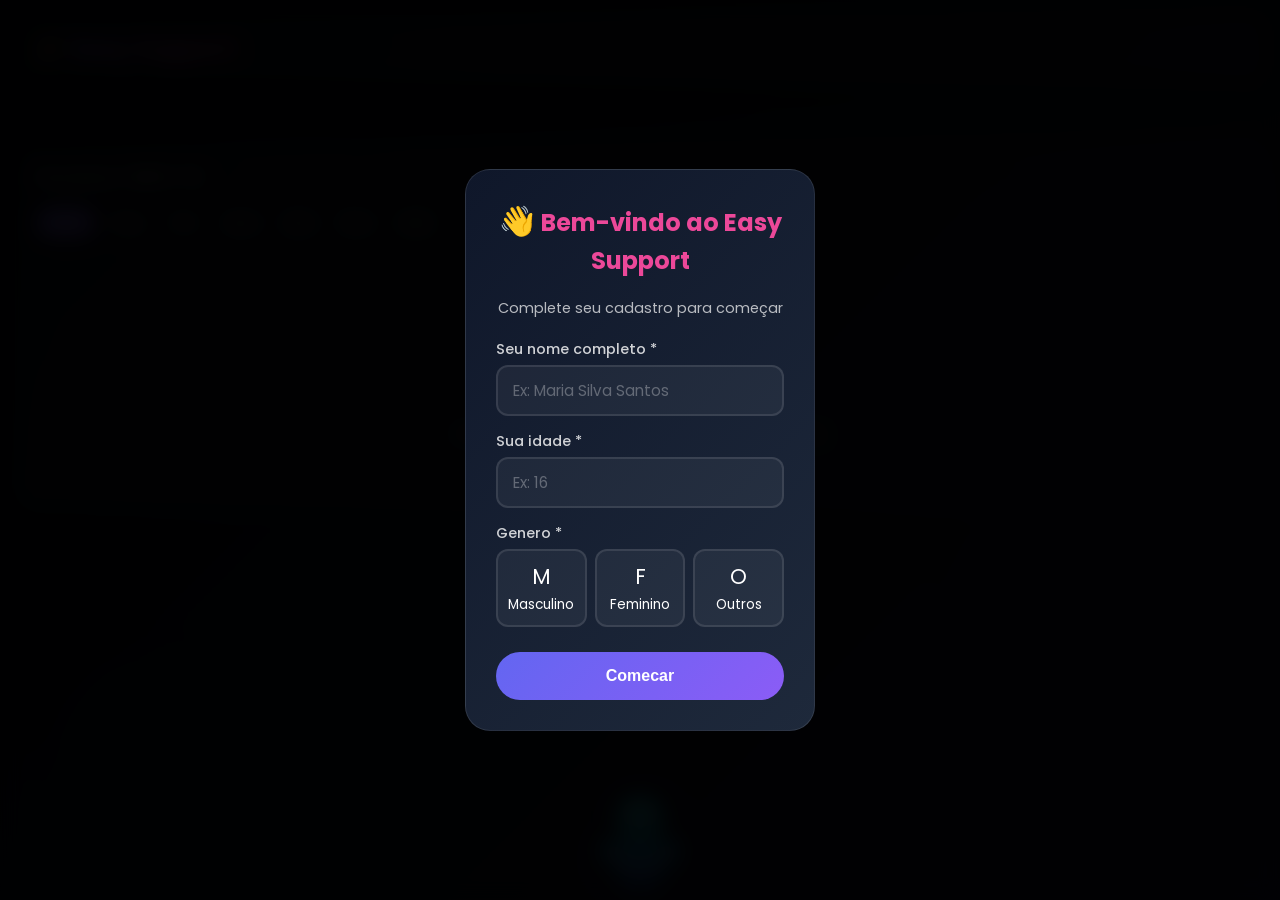
==== commit 67f16869: "Add files via upload" ====
--- a/index.html
+++ b/index.html
@@ -3,7 +3,10 @@
 <head>
 <meta charset="UTF-8">
 <meta name="viewport" content="width=device-width,initial-scale=1,maximum-scale=1,user-scalable=no">
-<title>Easy Support - 1º INFO T2</title>
+<meta http-equiv="Cache-Control" content="no-cache, no-store, must-revalidate">
+<meta http-equiv="Pragma" content="no-cache">
+<meta http-equiv="Expires" content="0">
+<title>Easy Support - 1 INFO T2</title>
 <style>
 @import url('https://fonts.googleapis.com/css2?family=Poppins:wght@300;400;600;700;800&display=swap');
 * {margin: 0; padding: 0; box-sizing: border-box; -webkit-tap-highlight-color: transparent}
@@ -21,6 +24,8 @@
 .logo {font-size: 1.5rem; font-weight: 800; background: linear-gradient(135deg,var(--primary),var(--secondary)); -webkit-background-clip: text; -webkit-text-fill-color: transparent; display: flex; align-items: center; gap: 8px}
 .logo::before {content: "⚡"; font-size: 1.3rem; -webkit-text-fill-color: var(--primary); animation: pulse 2s infinite}
 @keyframes pulse {0%,100% {transform: scale(1)} 50% {transform: scale(1.2)}}
+.offline-banner {display: none; background: #ef4444; color: #fff; text-align: center; padding: 10px; font-size: 0.9rem; font-weight: 600; position: fixed; top: 0; left: 0; width: 100%; z-index: 9999}
+.offline-banner.show {display: block}
 .search-container {margin-bottom: 20px; position: relative}
 .search-box {width: 100%; padding: 15px 50px 15px 20px; border: 2px solid var(--glass-border); border-radius: 25px; background: rgba(255,255,255,0.05); color: #fff; font-size: 1rem; outline: none; font-family: 'Poppins',sans-serif}
 .search-box::placeholder {color: rgba(255,255,255,0.5)}
@@ -33,12 +38,15 @@
 .register-modal h2::before {content: "👋 "; font-size: 1.8rem}
 .form-group {margin-bottom: 15px}
 .form-group label {display: block; margin-bottom: 5px; color: rgba(255,255,255,0.8); font-size: 0.9rem; font-weight: 500}
-.form-group input,.form-group select {width: 100%; padding: 12px 15px; border: 2px solid var(--glass-border); border-radius: 12px; background: rgba(255,255,255,0.05); color: #fff; font-family: 'Poppins',sans-serif; font-size: 0.95rem; outline: none}
+.form-group input {width: 100%; padding: 12px 15px; border: 2px solid var(--glass-border); border-radius: 12px; background: rgba(255,255,255,0.05); color: #fff; font-family: 'Poppins',sans-serif; font-size: 0.95rem; outline: none}
 .form-group input::placeholder {color: rgba(255,255,255,0.3)}
-.gender-options {display: flex; gap: 10px; margin-top: 5px}
-.gender-option {flex: 1; padding: 10px; border: 2px solid var(--glass-border); border-radius: 12px; background: rgba(255,255,255,0.05); text-align: center; cursor: pointer; transition: all 0.3s}
+.input-error {border-color: #ef4444 !important; background: rgba(239,68,68,0.1) !important}
+.error-msg {color: #ef4444; font-size: 0.8rem; margin-top: 5px; display: none}
+.error-msg.show {display: block}
+.gender-options {display: flex; gap: 8px; margin-top: 5px; flex-wrap: wrap}
+.gender-option {flex: 1; min-width: 80px; padding: 10px 5px; border: 2px solid var(--glass-border); border-radius: 12px; background: rgba(255,255,255,0.05); text-align: center; cursor: pointer; transition: all 0.3s; font-size: 0.85rem}
 .gender-option.selected {background: linear-gradient(135deg,var(--primary),var(--accent)); border-color: transparent}
-.gender-option .emoji {font-size: 1.5rem; display: block; margin-bottom: 3px}
+.gender-option .emoji {font-size: 1.3rem; display: block; margin-bottom: 3px}
 .submit-btn {background: linear-gradient(135deg,var(--primary),var(--accent)); border: none; padding: 15px; border-radius: 25px; color: #fff; font-weight: 700; cursor: pointer; width: 100%; font-size: 1rem; margin-top: 10px}
 .lightbox {position: fixed; top: 0; left: 0; width: 100%; height: 100%; background: rgba(0,0,0,0.95); z-index: 4000; display: none; justify-content: center; align-items: center; opacity: 0; transition: opacity 0.3s}
 .lightbox.active {display: flex; opacity: 1}
@@ -71,6 +79,266 @@
 .card-image {width: 100%; height: 250px; object-fit: cover; border-radius: 15px; border: 2px solid rgba(255,255,255,0.1)}
 .card-tags {display: flex; gap: 5px; flex-wrap: wrap}
 .tag {background: rgba(99,102,241,0.2); padding: 4px 10px; border-radius: 12px; font-size: 0.75rem; color: var(--primary)}
+</style>
+</head>
+<body>
+<div class="offline-banner" id="offlineBanner">SEM INTERNET - Conecte-se para usar o Easy Support</div>
+
+<div class="bg-animation">
+<span></span><span></span><span></span><span></span>
+</div>
+
+<div class="modal-overlay" id="registerModal">
+<div class="register-modal">
+<h2>Bem-vindo ao Easy Support</h2>
+<p style="text-align:center;color:rgba(255,255,255,0.7);margin-bottom:20px;font-size:0.9rem">Complete seu cadastro para começar</p>
+<div class="form-group">
+<label>Seu nome completo *</label>
+<input type="text" id="userName" placeholder="Ex: Maria Silva Santos" maxlength="50">
+<div class="error-msg" id="nameError">Nome deve ter no minimo 10 letras, sem numeros ou caracteres especiais</div>
+</div>
+<div class="form-group">
+<label>Sua idade *</label>
+<input type="number" id="userAge" placeholder="Ex: 16" min="10" max="100" oninput="this.value=this.value.replace(/[^0-9]/g,'')">
+<div class="error-msg" id="ageError">Idade deve estar entre 10 e 100 anos</div>
+</div>
+<div class="form-group">
+<label>Genero *</label>
+<div class="gender-options">
+<div class="gender-option" onclick="selectGender('M')" id="genderM">
+<span class="emoji">M</span>Masculino
+</div>
+<div class="gender-option" onclick="selectGender('F')" id="genderF">
+<span class="emoji">F</span>Feminino
+</div>
+<div class="gender-option" onclick="selectGender('O')" id="genderO">
+<span class="emoji">O</span>Outros
+</div>
+</div>
+<input type="hidden" id="userGender">
+<div class="error-msg" id="genderError">Selecione um genero</div>
+</div>
+<button class="submit-btn" onclick="registerUser()">Comecar</button>
+</div>
+</div>
+
+<div class="lightbox" id="lightbox">
+<button class="lightbox-close" onclick="closeLightbox()">X</button>
+<img id="lightboxImg" src="" alt="Foto">
+</div>
+
+<div class="user-info" id="userInfo"></div>
+
+<div class="app-container">
+<header>
+<div class="logo">Easy Support</div>
+</header>
+
+<div class="welcome-back" id="welcomeMsg"></div>
+
+<div class="schedule-section">
+<div class="schedule-header">
+<div class="schedule-title">Horarios 1 INFO T2</div>
+</div>
+<div class="day-tabs">
+<button class="day-tab active" onclick="changeDay(0)">Dom</button>
+<button class="day-tab" onclick="changeDay(1)">Seg</button>
+<button class="day-tab" onclick="changeDay(2)">Ter</button>
+<button class="day-tab" onclick="changeDay(3)">Qua</button>
+<button class="day-tab" onclick="changeDay(4)">Qui</button>
+<button class="day-tab" onclick="changeDay(5)">Sex</button>
+<button class="day-tab" onclick="changeDay(6)">Sab</button>
+</div>
+
+<div class="schedule-day-container active" id="day-0">
+<div class="day-title">Domingo</div>
+<div class="rest-day">
+<div class="rest-day-icon">*</div>
+<p>Dia de descanso! Aproveite seu fim de semana.</p>
+</div>
+</div>
+
+<div class="schedule-day-container" id="day-1">
+<div class="day-title">Segunda-feira</div>
+<div class="time-slot">
+<div class="time">07:30</div>
+<div class="subject">Algoritmo</div>
+<div class="professor">Izael</div>
+</div>
+<div class="time-slot">
+<div class="time">08:20</div>
+<div class="subject">Redes de Computadores</div>
+<div class="professor">Francismar</div>
+</div>
+<div class="time-slot">
+<div class="time">09:10</div>
+<div class="subject">Redes de Computadores</div>
+<div class="professor">Francismar</div>
+</div>
+<div class="time-slot">
+<div class="time">10:00</div>
+<div class="subject">Biologia</div>
+<div class="professor">Manuela</div>
+</div>
+<div class="time-slot">
+<div class="time">10:20</div>
+<div class="subject">Fund. Arquitetura de Computadores</div>
+<div class="professor">Tiago</div>
+</div>
+</div>
+
+<div class="schedule-day-container" id="day-2">
+<div class="day-title">Terca-feira</div>
+<div class="time-slot">
+<div class="time">07:30</div>
+<div class="subject">Arte</div>
+<div class="professor">Everton</div>
+</div>
+<div class="time-slot">
+<div class="time">08:20</div>
+<div class="subject">Quimica</div>
+<div class="professor">Daise</div>
+</div>
+<div class="time-slot">
+<div class="time">09:10</div>
+<div class="subject">Iniciacao Cientifica</div>
+<div class="professor">Maianne</div>
+</div>
+<div class="time-slot">
+<div class="time">10:00</div>
+<div class="subject">Geografia</div>
+<div class="professor">Paulo Cerqueira</div>
+</div>
+<div class="time-slot">
+<div class="time">10:20</div>
+<div class="subject">Geografia</div>
+<div class="professor">Paulo Cerqueira</div>
+</div>
+</div>
+
+<div class="schedule-day-container" id="day-3">
+<div class="day-title">Quarta-feira</div>
+<div class="time-slot">
+<div class="time">07:30</div>
+<div class="subject">Projeto Tecnologico Social</div>
+<div class="professor">Elder</div>
+</div>
+<div class="time-slot">
+<div class="time">08:20</div>
+<div class="subject">Fund. Arquitetura de Computadores</div>
+<div class="professor">Tiago</div>
+</div>
+<div class="time-slot">
+<div class="time">09:10</div>
+<div class="subject">Ingles</div>
+<div class="professor">Ivna</div>
+</div>
+<div class="time-slot">
+<div class="time">10:00</div>
+<div class="subject">Sistemas Operacionais</div>
+<div class="professor">Disney</div>
+</div>
+<div class="time-slot">
+<div class="time">10:20</div>
+<div class="subject">Historia</div>
+<div class="professor">Albione</div>
+</div>
+</div><div class="schedule-day-container" id="day-4">
+<div class="day-title">Quinta-feira</div>
+<div class="time-slot">
+<div class="time">07:30</div>
+<div class="subject">Portugues</div>
+<div class="professor">Mirian</div>
+</div>
+<div class="time-slot">
+<div class="time">08:20</div>
+<div class="subject">Portugues</div>
+<div class="professor">Mirian</div>
+</div>
+<div class="time-slot">
+<div class="time">09:10</div>
+<div class="subject">Educacao Digital</div>
+<div class="professor">Maianne</div>
+</div>
+<div class="time-slot">
+<div class="time">10:00</div>
+<div class="subject">Educacao Fisica</div>
+<div class="professor">Ademario</div>
+</div>
+<div class="time-slot">
+<div class="time">10:20</div>
+<div class="subject">Quimica</div>
+<div class="professor">Daise</div>
+</div>
+</div>
+
+<div class="schedule-day-container" id="day-5">
+<div class="day-title">Sexta-feira</div>
+<div class="time-slot">
+<div class="time">07:30</div>
+<div class="subject">Estudo Aprofundado</div>
+<div class="professor">Ivna</div>
+</div>
+<div class="time-slot">
+<div class="time">08:20</div>
+<div class="subject">Biologia</div>
+<div class="professor">Manuela</div>
+</div>
+<div class="time-slot">
+<div class="time">09:10</div>
+<div class="subject">Matematica</div>
+<div class="professor">Luciana</div>
+</div>
+<div class="time-slot">
+<div class="time">10:00</div>
+<div class="subject">Estudo Aprofundado</div>
+<div class="professor">Ivna</div>
+</div>
+<div class="time-slot">
+<div class="time">10:20</div>
+<div class="subject">Midias Digitais</div>
+<div class="professor">Disney</div>
+</div>
+</div>
+
+<div class="schedule-day-container" id="day-6">
+<div class="day-title">Sabado</div>
+<div class="rest-day">
+<div class="rest-day-icon">*</div>
+<p>Dia de descanso! Aproveite seu fim de semana.</p>
+</div>
+</div>
+</div>
+
+<div class="content-grid" id="contentGrid"></div>
+</div>
+
+<div class="bot-area">
+<div class="bot-wrapper" id="botWrapper">
+<div class="bot-speech-bubble" id="botBubble">
+<div id="botMessage">Oi! Sou o Bot!</div>
+<div class="typing-indicator" id="typingIndicator">
+<div class="typing-dot"></div>
+<div class="typing-dot"></div>
+<div class="typing-dot"></div>
+</div>
+</div>
+<div class="bot-character" id="botCharacter" onclick="botInteract()">
+<div class="bot-badge" id="botBadge">!</div>
+<div class="bot-head">
+<div class="bot-eye left"></div>
+<div class="bot-eye right"></div>
+</div>
+<div class="bot-body"></div>
+<div class="bot-arm left"></div>
+<div class="bot-arm right"></div>
+<div class="bot-leg left"></div>
+<div class="bot-leg right"></div>
+</div>
+</div>
+</div>
+
+<style>
 .bot-area {position: fixed; bottom: 0; left: 0; width: 100%; height: 120px; pointer-events: none; z-index: 1000}
 .bot-wrapper {position: absolute; bottom: 20px; left: 50%; transform: translateX(-50%); pointer-events: all; display: flex; flex-direction: column; align-items: center}
 .bot-character {width: 70px; height: 85px; position: relative; cursor: pointer; filter: drop-shadow(0 5px 15px rgba(6,182,212,0.4))}
@@ -99,315 +367,43 @@
 .typing-dot:nth-child(2) {animation-delay: 0.2s}
 .typing-dot:nth-child(3) {animation-delay: 0.4s}
 @keyframes typing {0%,100% {transform: translateY(0)} 50% {transform: translateY(-5px)}}
-.user-info {position: fixed; top: 20px; right: 20px; background: var(--glass); backdrop-filter: blur(10px); border: 1px solid var(--glass-border); padding: 8px 15px; border-radius: 20px; font-size: 0.8rem; display: none; z-index: 100}
+.user-info {position: fixed; top: 50px; right: 20px; background: var(--glass); backdrop-filter: blur(10px); border: 1px solid var(--glass-border); padding: 8px 15px; border-radius: 20px; font-size: 0.8rem; display: none; z-index: 100}
 .user-info.show {display: block}
 .welcome-back {text-align: center; padding: 20px; color: rgba(255,255,255,0.7); font-size: 0.9rem}
 .empty-state {text-align: center; padding: 40px 20px; color: rgba(255,255,255,0.5)}
 .empty-state-icon {font-size: 3rem; margin-bottom: 15px}
-</style>
-</head>
-<body>
-<div class="bg-animation">
-<span></span><span></span><span></span><span></span>
-</div>
-
-<div class="modal-overlay" id="registerModal">
-<div class="register-modal">
-<h2>Bem-vindo ao Easy Support</h2>
-<p style="text-align:center;color:rgba(255,255,255,0.7);margin-bottom:20px;font-size:0.9rem">Complete seu cadastro para começar</p>
-<div class="form-group">
-<label>Seu nome completo</label>
-<input type="text" id="userName" placeholder="Ex: Maria Silva Santos" required>
-</div>
-<div class="form-group">
-<label>Idade</label>
-<input type="number" id="userAge" placeholder="Ex: 16" min="10" max="100" required>
-</div>
-<div class="form-group">
-<label>Gênero</label>
-<div class="gender-options">
-<div class="gender-option" onclick="selectGender('M')" id="genderM">
-<span class="emoji">👨</span>Masculino
-</div>
-<div class="gender-option" onclick="selectGender('F')" id="genderF">
-<span class="emoji">👩</span>Feminino
-</div>
-</div>
-<input type="hidden" id="userGender" required>
-</div>
-<div class="form-group">
-<label>Data de entrada</label>
-<input type="text" id="entryDate" readonly style="background:rgba(255,255,255,0.03);color:rgba(255,255,255,0.5)">
-</div>
-<button class="submit-btn" onclick="registerUser()">Começar 🚀</button>
-</div>
-</div>
-
-<div class="lightbox" id="lightbox">
-<button class="lightbox-close" onclick="closeLightbox()">✕</button>
-<img id="lightboxImg" src="" alt="Foto">
-</div>
-
-<div class="user-info" id="userInfo"></div>
-
-<div class="app-container">
-<header>
-<div class="logo">Easy Support</div>
-</header>
-
-<div class="search-container">
-<input type="text" class="search-box" id="searchBox" placeholder="Pesquisar avisos..." onkeyup="searchContent()">
-<button class="search-btn" onclick="searchContent()">🔍</button>
-</div>
-
-<div class="welcome-back" id="welcomeMsg"></div>
-
-<div class="schedule-section">
-<div class="schedule-header">
-<div class="schedule-title">📚 Horários 1º INFO T2</div>
-</div>
-<div class="day-tabs">
-<button class="day-tab active" onclick="changeDay(0)">Dom</button>
-<button class="day-tab" onclick="changeDay(1)">Seg</button>
-<button class="day-tab" onclick="changeDay(2)">Ter</button>
-<button class="day-tab" onclick="changeDay(3)">Qua</button>
-<button class="day-tab" onclick="changeDay(4)">Qui</button>
-<button class="day-tab" onclick="changeDay(5)">Sex</button>
-<button class="day-tab" onclick="changeDay(6)">Sáb</button>
-</div>
-
-<div class="schedule-day-container active" id="day-0">
-<div class="day-title">Domingo 😴</div>
-<div class="rest-day">
-<div class="rest-day-icon">🌴</div>
-<p>Dia de descanso! Aproveite seu fim de semana.</p>
-</div>
-</div>
-
-<div class="schedule-day-container" id="day-1">
-<div class="day-title">Segunda-feira 📚</div>
-<div class="time-slot">
-<div class="time">07:30</div>
-<div class="subject">Algoritmo</div>
-<div class="professor">Izael</div>
-</div>
-<div class="time-slot">
-<div class="time">08:20</div>
-<div class="subject">Redes de Computadores</div>
-<div class="professor">Francismar</div>
-</div>
-<div class="time-slot">
-<div class="time">09:10</div>
-<div class="subject">Redes de Computadores</div>
-<div class="professor">Francismar</div>
-</div>
-<div class="time-slot">
-<div class="time">10:00</div>
-<div class="subject">Biologia</div>
-<div class="professor">Manuela</div>
-</div>
-<div class="time-slot">
-<div class="time">10:20</div>
-<div class="subject">Fund. Arquitetura de Computadores</div>
-<div class="professor">Tiago</div>
-</div>
-</div>
-
-<div class="schedule-day-container" id="day-2">
-<div class="day-title">Terça-feira 📚</div>
-<div class="time-slot">
-<div class="time">07:30</div>
-<div class="subject">Arte</div>
-<div class="professor">Everton</div>
-</div>
-<div class="time-slot">
-<div class="time">08:20</div>
-<div class="subject">Química</div>
-<div class="professor">Daise</div>
-</div>
-<div class="time-slot">
-<div class="time">09:10</div>
-<div class="subject">Iniciação Científica</div>
-<div class="professor">Maianne</div>
-</div>
-<div class="time-slot">
-<div class="time">10:00</div>
-<div class="subject">Geografia</div>
-<div class="professor">Paulo Cerqueira</div>
-</div>
-<div class="time-slot">
-<div class="time">10:20</div>
-<div class="subject">Geografia</div>
-<div class="professor">Paulo Cerqueira</div>
-</div>
-</div>
-
-<div class="schedule-day-container" id="day-3">
-<div class="day-title">Quarta-feira 📚</div>
-<div class="time-slot">
-<div class="time">07:30</div>
-<div class="subject">Projeto Tecnológico Social</div>
-<div class="professor">Élder</div>
-</div>
-<div class="time-slot">
-<div class="time">08:20</div>
-<div class="subject">Fund. Arquitetura de Computadores</div>
-<div class="professor">Tiago</div>
-</div>
-<div class="time-slot">
-<div class="time">09:10</div>
-<div class="subject">Inglês</div>
-<div class="professor">Ivna</div>
-</div>
-<div class="time-slot">
-<div class="time">10:00</div>
-<div class="subject">Sistemas Operacionais</div>
-<div class="professor">Disney</div>
-</div>
-<div class="time-slot">
-<div class="time">10:20</div>
-<div class="subject">História</div>
-<div class="professor">Albione</div>
-</div>
-</div>
-
-<div class="schedule-day-container" id="day-4">
-<div class="day-title">Quinta-feira 📚</div>
-<div class="time-slot">
-<div class="time">07:30</div>
-<div class="subject">Português</div>
-<div class="professor">Mirian</div>
-</div>
-<div class="time-slot">
-<div class="time">08:20</div>
-<div class="subject">Português</div>
-<div class="professor">Mirian</div>
-</div>
-<div class="time-slot">
-<div class="time">09:10</div>
-<div class="subject">Educação Digital</div>
-<div class="professor">Maianne</div>
-</div>
-<div class="time-slot">
-<div class="time">10:00</div>
-<div class="subject">Educação Física</div>
-<div class="professor">Ademário</div>
-</div>
-<div class="time-slot">
-<div class="time">10:20</div>
-<div class="subject">Química</div>
-<div class="professor">Daise</div>
-</div>
-</div>
-
-<div class="schedule-day-container" id="day-5">
-<div class="day-title">Sexta-feira 📚</div>
-<div class="time-slot">
-<div class="time">07:30</div>
-<div class="subject">Estudo Aprofundado</div>
-<div class="professor">Ivna</div>
-</div>
-<div class="time-slot">
-<div class="time">08:20</div>
-<div class="subject">Biologia</div>
-<div class="professor">Manuela</div>
-</div>
-<div class="time-slot">
-<div class="time">09:10</div>
-<div class="subject">Matemática</div>
-<div class="professor">Luciana</div>
-</div>
-<div class="time-slot">
-<div class="time">10:00</div>
-<div class="subject">Estudo Aprofundado</div>
-<div class="professor">Ivna</div>
-</div>
-<div class="time-slot">
-<div class="time">10:20</div>
-<div class="subject">Mídias Digitais</div>
-<div class="professor">Disney</div>
-</div>
-</div>
-
-<div class="schedule-day-container" id="day-6">
-<div class="day-title">Sábado 😴</div>
-<div class="rest-day">
-<div class="rest-day-icon">🎮</div>
-<p>Dia de descanso! Aproveite seu fim de semana.</p>
-</div>
-</div>
-</div>
-
-<div class="content-grid" id="contentGrid"></div>
-</div>
-
-<div class="bot-area">
-<div class="bot-wrapper" id="botWrapper">
-<div class="bot-speech-bubble" id="botBubble">
-<div id="botMessage">Oi! Sou o Bot!</div>
-<div class="typing-indicator" id="typingIndicator">
-<div class="typing-dot"></div>
-<div class="typing-dot"></div>
-<div class="typing-dot"></div>
-</div>
-</div>
-<div class="bot-character" id="botCharacter" onclick="botInteract()">
-<div class="bot-badge" id="botBadge">!</div>
-<div class="bot-head">
-<div class="bot-eye left"></div>
-<div class="bot-eye right"></div>
-</div>
-<div class="bot-body"></div>
-<div class="bot-arm left"></div>
-<div class="bot-arm right"></div>
-<div class="bot-leg left"></div>
-<div class="bot-leg right"></div>
-</div>
-</div>
-</div><script>
-const APP_CONFIG = {
-appMode: true,
-dataPath: 'easysupport_',
-version: '1.0'
-};
-
-const STORAGE = {
-get: function(k, d) {
-try {
-const v = localStorage.getItem(APP_CONFIG.dataPath + k);
-return v ? JSON.parse(v) : d;
-} catch(e) {
-return d;
-}
-},
-set: function(k, v) {
-try {
-localStorage.setItem(APP_CONFIG.dataPath + k, JSON.stringify(v));
+</style><script>
+let currentUser = null;
+let currentDay = new Date().getDay();
+
+const STORAGE_KEY = 'easy_support_user_v1';
+
+function checkOnline() {
+if(!navigator.onLine) {
+document.getElementById('offlineBanner').classList.add('show');
+document.querySelector('.app-container').style.display = 'none';
+return false;
+} else {
+document.getElementById('offlineBanner').classList.remove('show');
+document.querySelector('.app-container').style.display = 'block';
 return true;
-} catch(e) {
-return false;
-}
-},
-remove: function(k) {
-try {
-localStorage.removeItem(APP_CONFIG.dataPath + k);
-return true;
-} catch(e) {
-return false;
-}
-}
-};
-
-let currentUser = null;
-let state = {
-contents: [],
-currentDay: new Date().getDay()
-};
+}
+}
+
+window.addEventListener('online', function() {
+location.reload();
+});
+
+window.addEventListener('offline', function() {
+document.getElementById('offlineBanner').classList.add('show');
+document.querySelector('.app-container').style.display = 'none';
+});
 
 function initUser() {
-const saved = STORAGE.get('user', null);
+if(!checkOnline()) return;
+const saved = localStorage.getItem(STORAGE_KEY);
 if(saved) {
-currentUser = saved;
+currentUser = JSON.parse(saved);
 hideRegisterModal();
 showUserInfo();
 initBotWithUser();
@@ -419,7 +415,6 @@
 
 function showRegisterModal() {
 document.getElementById('registerModal').classList.add('active');
-document.getElementById('entryDate').value = new Date().toLocaleDateString('pt-BR');
 }
 
 function hideRegisterModal() {
@@ -430,42 +425,89 @@
 document.getElementById('userGender').value = g;
 document.getElementById('genderM').classList.toggle('selected', g === 'M');
 document.getElementById('genderF').classList.toggle('selected', g === 'F');
+document.getElementById('genderO').classList.toggle('selected', g === 'O');
+document.getElementById('genderError').classList.remove('show');
 }
 
 function getFirstName(fullName) {
 return fullName.trim().split(' ')[0];
 }
 
+function validateName(name) {
+const cleanName = name.trim();
+if(cleanName.length < 10) return false;
+const hasNumbers = /\d/.test(cleanName);
+const hasSpecialChars = /[!@#$%^&*()_+\-=\[\]{};':"\\|,.<>\/?]/.test(cleanName);
+if(hasNumbers || hasSpecialChars) return false;
+return true;
+}
+
+function showInputError(inputId, errorId, show) {
+const input = document.getElementById(inputId);
+const error = document.getElementById(errorId);
+if(show) {
+input.classList.add('input-error');
+error.classList.add('show');
+} else {
+input.classList.remove('input-error');
+error.classList.remove('show');
+}
+}
+
 function registerUser() {
-const name = document.getElementById('userName').value.trim();
-const age = parseInt(document.getElementById('userAge').value);
-const gender = document.getElementById('userGender').value;
-
-if(!name || name.length < 3) {
-alert('Por favor, digite seu nome completo (mínimo 3 letras)');
+if(!checkOnline()) {
+alert('Voce precisa de internet para se registrar!');
 return;
 }
 
+const nameInput = document.getElementById('userName');
+const ageInput = document.getElementById('userAge');
+const genderInput = document.getElementById('userGender');
+
+const name = nameInput.value.trim();
+const age = parseInt(ageInput.value);
+const gender = genderInput.value;
+
+let hasError = false;
+
+if(!validateName(name)) {
+showInputError('userName', 'nameError', true);
+hasError = true;
+} else {
+showInputError('userName', 'nameError', false);
+}
+
 if(!age || age < 10 || age > 100) {
-alert('Por favor, digite uma idade válida (10-100 anos)');
-return;
+showInputError('userAge', 'ageError', true);
+hasError = true;
+} else {
+showInputError('userAge', 'ageError', false);
 }
 
 if(!gender) {
-alert('Por favor, selecione seu gênero');
-return;
-}
+document.getElementById('genderError').classList.add('show');
+hasError = true;
+} else {
+document.getElementById('genderError').classList.remove('show');
+}
+
+if(hasError) return;
+
+let emoji = 'U';
+if(gender === 'M') emoji = 'M';
+else if(gender === 'F') emoji = 'F';
+else if(gender === 'O') emoji = 'O';
 
 currentUser = {
 name: name,
 firstName: getFirstName(name),
 age: age,
 gender: gender,
-entryDate: new Date().toISOString(),
-registeredAt: new Date().toLocaleString('pt-BR')
+genderEmoji: emoji,
+entryTime: new Date().toLocaleString('pt-BR')
 };
 
-STORAGE.set('user', currentUser);
+localStorage.setItem(STORAGE_KEY, JSON.stringify(currentUser));
 hideRegisterModal();
 showUserInfo();
 initData();
@@ -476,128 +518,50 @@
 if(!currentUser) return;
 const info = document.getElementById('userInfo');
 const welcome = document.getElementById('welcomeMsg');
-const emoji = currentUser.gender === 'M' ? '👨' : '👩';
-info.innerHTML = emoji + ' ' + currentUser.firstName + ' • ' + currentUser.age + ' anos';
+info.innerHTML = currentUser.genderEmoji + ': ' + currentUser.firstName + ' - ' + currentUser.age + ' anos';
 info.classList.add('show');
-welcome.innerHTML = '👋 Olá, <strong>' + currentUser.firstName + '</strong>! Bem-vindo de volta ao Easy Support.';
+welcome.innerHTML = 'Ola, <strong>' + currentUser.firstName + '</strong>! Bem-vindo ao Easy Support.';
 }
 
 function initData() {
-state.contents = STORAGE.get('contents', []);
-if(state.contents.length === 0) {
+let contents = [];
 const firstName = currentUser ? currentUser.firstName : 'aluno';
-state.contents = [{
+contents = [{
 id: 1,
 title: "Bem-vindo ao Easy Support!",
-desc: "Olá " + firstName + "! 👋\n\nEste é seu assistente escolar para o 1º INFO T2. Aqui você encontra:\n\n📚 Horários completos de Segunda a Sexta\n👨‍🏫 Professores de cada matéria\n🔔 Lembretes automáticos às 5h e 17h\n🤖 Eu, o Bot, para ajudar sempre que precisar!\n\nToque no robô azul abaixo para começar!",
+desc: "Ola " + firstName + "!\n\nEste e seu assistente escolar para o 1 INFO T2. Aqui voce encontra:\n\nHorarios completos de Segunda a Sexta\nProfessores de cada materia\nEu, o Bot, para ajudar sempre que precisar!\n\nToque no robo azul abaixo para comecar!",
 date: new Date().toISOString().split('T')[0],
 category: "boas-vindas",
 tags: ["inicio", "1INFO"],
 pinned: true,
-images: [],
-createdAt: new Date().toISOString()
+images: []
 }];
-saveData();
-}
-renderContents();
-}
-
-function saveData() {
-STORAGE.set('contents', state.contents);
+renderContents(contents);
 }function initBotWithUser() {
 if(!currentUser) return;
 setTimeout(function() {
 const hour = new Date().getHours();
-const dayNames = ['Domingo', 'Segunda', 'Terça', 'Quarta', 'Quinta', 'Sexta', 'Sábado'];
+const dayNames = ['Domingo', 'Segunda', 'Terca', 'Quarta', 'Quinta', 'Sexta', 'Sabado'];
 const today = dayNames[new Date().getDay()];
 let greeting = '';
-let emoji = '';
-
-if(currentUser.gender === 'M') {
-if(hour < 12) { greeting = 'Bom dia'; emoji = '🌅'; }
-else if(hour < 18) { greeting = 'Boa tarde'; emoji = '🌤️'; }
-else { greeting = 'Boa noite'; emoji = '🌙'; }
+
+if(hour < 12) { greeting = 'Bom dia'; }
+else if(hour < 18) { greeting = 'Boa tarde'; }
+else { greeting = 'Boa noite'; }
+
+const isWeekend = new Date().getDay() === 0 || new Date().getDay() === 6;
+
+let msg = greeting + ', ' + currentUser.firstName + '! ';
+
+if(isWeekend) {
+msg += 'Hoje e ' + today + '! Dia de descanso! Aproveite seu fim de semana.';
 } else {
-if(hour < 12) { greeting = 'Bom dia'; emoji = '🌅'; }
-else if(hour < 18) { greeting = 'Boa tarde'; emoji = '🌤️'; }
-else { greeting = 'Boa noite'; emoji = '🌙'; }
-}
-
-const isWeekend = new Date().getDay() === 0 || new Date().getDay() === 6;
-const hasClasses = !isWeekend;
-
-let msg = emoji + ' ' + greeting + ', ' + currentUser.firstName + '! ';
-
-if(hasClasses) {
-const nextClass = getNextClass();
-if(nextClass) {
-msg += 'Hoje é ' + today + ' e você tem aulas! 📚\n\nPróxima aula: ' + nextClass.time + ' - ' + nextClass.subject + ' (' + nextClass.professor + ')';
-} else {
-msg += 'Hoje é ' + today + '! 📚 Verifique seus horários abaixo.';
-}
-} else {
-msg += 'Hoje é ' + today + '! 🎉 Dia de descanso! Aproveite seu fim de semana.';
-}
-
-msg += '\n\nToque em mim para mais informações! 👇';
+msg += 'Hoje e ' + today + ' e voce tem aulas!\n\nVerifique seus horarios abaixo e prepare-se para um otimo dia de estudos!';
+}
+
+msg += '\n\nToque em mim para mais informacoes!';
 botSpeak(msg, 10000);
 }, 1500);
-}
-
-function getNextClass() {
-const now = new Date();
-const currentHour = now.getHours();
-const currentMin = now.getMinutes();
-const currentTime = currentHour * 60 + currentMin;
-const day = now.getDay();
-
-if(day === 0 || day === 6) return null;
-
-const schedules = {
-1: [
-{time: "07:30", subject: "Algoritmo", professor: "Izael", start: 450},
-{time: "08:20", subject: "Redes de Computadores", professor: "Francismar", start: 500},
-{time: "09:10", subject: "Redes de Computadores", professor: "Francismar", start: 550},
-{time: "10:00", subject: "Biologia", professor: "Manuela", start: 600},
-{time: "10:20", subject: "Fund. Arquitetura de Computadores", professor: "Tiago", start: 620}
-],
-2: [
-{time: "07:30", subject: "Arte", professor: "Everton", start: 450},
-{time: "08:20", subject: "Química", professor: "Daise", start: 500},
-{time: "09:10", subject: "Iniciação Científica", professor: "Maianne", start: 550},
-{time: "10:00", subject: "Geografia", professor: "Paulo Cerqueira", start: 600},
-{time: "10:20", subject: "Geografia", professor: "Paulo Cerqueira", start: 620}
-],
-3: [
-{time: "07:30", subject: "Projeto Tecnológico Social", professor: "Élder", start: 450},
-{time: "08:20", subject: "Fund. Arquitetura de Computadores", professor: "Tiago", start: 500},
-{time: "09:10", subject: "Inglês", professor: "Ivna", start: 550},
-{time: "10:00", subject: "Sistemas Operacionais", professor: "Disney", start: 600},
-{time: "10:20", subject: "História", professor: "Albione", start: 620}
-],
-4: [
-{time: "07:30", subject: "Português", professor: "Mirian", start: 450},
-{time: "08:20", subject: "Português", professor: "Mirian", start: 500},
-{time: "09:10", subject: "Educação Digital", professor: "Maianne", start: 550},
-{time: "10:00", subject: "Educação Física", professor: "Ademário", start: 600},
-{time: "10:20", subject: "Química", professor: "Daise", start: 620}
-],
-5: [
-{time: "07:30", subject: "Estudo Aprofundado", professor: "Ivna", start: 450},
-{time: "08:20", subject: "Biologia", professor: "Manuela", start: 500},
-{time: "09:10", subject: "Matemática", professor: "Luciana", start: 550},
-{time: "10:00", subject: "Estudo Aprofundado", professor: "Ivna", start: 600},
-{time: "10:20", subject: "Mídias Digitais", professor: "Disney", start: 620}
-]
-};
-
-const todaySchedule = schedules[day] || [];
-for(let i = 0; i < todaySchedule.length; i++) {
-if(todaySchedule[i].start > currentTime) {
-return todaySchedule[i];
-}
-}
-return todaySchedule[todaySchedule.length - 1] || null;
 }
 
 function botSpeak(msg, duration) {
@@ -621,6 +585,11 @@
 }
 
 function botInteract() {
+if(!checkOnline()) {
+alert('Sem internet! Conecte-se para usar o bot.');
+return;
+}
+
 const char = document.getElementById('botCharacter');
 char.style.transform = 'scale(0.9)';
 setTimeout(function() {
@@ -628,36 +597,33 @@
 }, 150);
 
 if(!currentUser) {
-botSpeak('👋 Olá! Complete seu cadastro para eu te conhecer melhor!', 4000);
+botSpeak('Ola! Complete seu cadastro para eu te conhecer melhor!', 4000);
 return;
 }
 
-const hour = new Date().getHours();
-const dayNames = ['Domingo', 'Segunda', 'Terça', 'Quarta', 'Quinta', 'Sexta', 'Sábado'];
+const dayNames = ['Domingo', 'Segunda', 'Terca', 'Quarta', 'Quinta', 'Sexta', 'Sabado'];
 const today = dayNames[new Date().getDay()];
 const isWeekend = new Date().getDay() === 0 || new Date().getDay() === 6;
 
 let msgs = [];
 if(isWeekend) {
 msgs = [
-'🎉 ' + currentUser.firstName + ', aproveite seu fim de semana! Descanse bastante.',
-'😴 Fim de semana é para descansar, ' + currentUser.firstName + '!',
-'🌴 Sem aulas hoje, ' + currentUser.firstName + '! Curta seu dia.'
+currentUser.firstName + ', aproveite seu fim de semana! Descanse bastante.',
+'Fim de semana e para descansar, ' + currentUser.firstName + '!',
+'Sem aulas hoje, ' + currentUser.firstName + '! Curta seu dia.'
 ];
 } else {
 const tips = [
-'📚 Não esqueça de anotar as tarefas!',
-'✏️ Leve seu material para as aulas!',
-'🎯 Foque nos estudos hoje!',
-'💪 Você consegue aprender tudo!',
-'⏰ Chegue pontualmente às 7:30, ' + currentUser.firstName + '!'
+'Nao esqueca de anotar as tarefas!',
+'Leve seu material para as aulas!',
+'Foque nos estudos hoje!',
+'Voce consegue aprender tudo!',
+'Chegue pontualmente as 7:30, ' + currentUser.firstName + '!'
 ];
 msgs = [
-'📚 ' + currentUser.firstName + ', hoje é ' + today + '! Verifique seus horários.',
-'👋 Oi ' + currentUser.firstName + '! Tudo pronto para as aulas de hoje?',
-tips[Math.floor(Math.random() * tips.length)],
-'🔔 Ative as notificações para não perder nada!',
-'📸 Você pode adicionar fotos aos avisos futuramente!'
+currentUser.firstName + ', hoje e ' + today + '! Verifique seus horarios.',
+'Oi ' + currentUser.firstName + '! Tudo pronto para as aulas de hoje?',
+tips[Math.floor(Math.random() * tips.length)]
 ];
 }
 
@@ -665,19 +631,8 @@
 botSpeak(randomMsg, 5000);
 }
 
-function checkBotNews() {
-const pinned = state.contents.filter(function(c) { return c.pinned; }).length;
-const badge = document.getElementById('botBadge');
-if(pinned > 0) {
-badge.textContent = pinned > 9 ? '9+' : pinned;
-badge.classList.add('show');
-} else {
-badge.classList.remove('show');
-}
-}
-
 function changeDay(dayIndex) {
-state.currentDay = dayIndex;
+currentDay = dayIndex;
 const tabs = document.querySelectorAll('.day-tab');
 for(let i = 0; i < tabs.length; i++) {
 tabs[i].classList.toggle('active', i === dayIndex);
@@ -689,49 +644,32 @@
 }
 
 if(currentUser) {
-const dayNames = ['Domingo', 'Segunda', 'Terça', 'Quarta', 'Quinta', 'Sexta', 'Sábado'];
+const dayNames = ['Domingo', 'Segunda', 'Terca', 'Quarta', 'Quinta', 'Sexta', 'Sabado'];
 const isWeekend = dayIndex === 0 || dayIndex === 6;
 const msg = isWeekend ? 
-dayNames[dayIndex] + '! Dia de descanso! 🎉' : 
-dayNames[dayIndex] + '! Confira suas aulas abaixo. 📚';
+dayNames[dayIndex] + '! Dia de descanso!' : 
+dayNames[dayIndex] + '! Confira suas aulas abaixo.';
 setTimeout(function() {
 botSpeak(msg, 4000);
 }, 300);
 }
-}function renderContents(searchTerm) {
-searchTerm = searchTerm || '';
+}function renderContents(contents) {
 const grid = document.getElementById('contentGrid');
-let filtered = state.contents;
-
-if(searchTerm) {
-const term = searchTerm.toLowerCase();
-filtered = state.contents.filter(function(c) {
-return c.title.toLowerCase().includes(term) || 
-c.desc.toLowerCase().includes(term) || 
-c.date.includes(term) ||
-c.tags.some(function(t) { return t.toLowerCase().includes(term); });
-});
-}
-
-const pinned = filtered.filter(function(c) { return c.pinned; });
-const normal = filtered.filter(function(c) { return !c.pinned; });
-const sorted = pinned.concat(normal);
-
-if(sorted.length === 0) {
-grid.innerHTML = '<div class="empty-state"><div class="empty-state-icon">🔍</div><p>Nenhum aviso encontrado</p></div>';
+if(!contents || contents.length === 0) {
+grid.innerHTML = '<div class="empty-state"><div class="empty-state-icon">*</div><p>Nenhum aviso no momento</p></div>';
 return;
 }
 
 let html = '';
-for(let i = 0; i < sorted.length; i++) {
-const c = sorted[i];
+for(let i = 0; i < contents.length; i++) {
+const c = contents[i];
 let cardHtml = '<div class="content-card"><div class="card-header"><div>';
-cardHtml += '<div class="card-title">' + (c.pinned ? '📌 ' : '') + c.title + '</div>';
-cardHtml += '<div class="card-date">📅 ' + new Date(c.date).toLocaleDateString('pt-BR') + ' • ' + c.category.toUpperCase() + '</div>';
+cardHtml += '<div class="card-title">' + (c.pinned ? '*' : '') + c.title + '</div>';
+cardHtml += '<div class="card-date">' + new Date(c.date).toLocaleDateString('pt-BR') + '</div>';
 cardHtml += '</div></div>';
 cardHtml += '<div class="card-content">' + c.desc.replace(/\n/g, '<br>') + '</div>';
 
-if(c.images.length > 0) {
+if(c.images && c.images.length > 0) {
 cardHtml += '<div class="card-images">';
 for(let j = 0; j < c.images.length; j++) {
 cardHtml += '<img src="' + c.images[j] + '" class="card-image" onclick="openLightbox(\'' + c.images[j] + '\')" alt="Foto">';
@@ -739,7 +677,7 @@
 cardHtml += '</div>';
 }
 
-if(c.tags.length > 0) {
+if(c.tags && c.tags.length > 0) {
 cardHtml += '<div class="card-tags">';
 for(let k = 0; k < c.tags.length; k++) {
 cardHtml += '<span class="tag">#' + c.tags[k] + '</span>';
@@ -754,11 +692,6 @@
 grid.innerHTML = html;
 }
 
-function searchContent() {
-const term = document.getElementById('searchBox').value;
-renderContents(term);
-}
-
 function openLightbox(src) {
 document.getElementById('lightboxImg').src = src;
 document.getElementById('lightbox').classList.add('active');
@@ -768,80 +701,10 @@
 document.getElementById('lightbox').classList.remove('active');
 }
 
-function initNotifications() {
-if('Notification' in window && Notification.permission === 'default') {
-setTimeout(function() {
-const msg = currentUser ? 
-currentUser.firstName + '! Deseja receber notificações às 5h e 17h sobre seus horários?' : 
-'Olá! Deseja receber notificações às 5h e 17h sobre seus horários?';
-if(confirm(msg)) {
-Notification.requestPermission().then(function(p) {
-if(p === 'granted') {
-scheduleNotifications();
-}
-});
-}
-}, 5000);
-}
-}
-
-function scheduleNotifications() {
-const now = new Date();
-const morning = new Date();
-morning.setHours(5, 0, 0, 0);
-const evening = new Date();
-evening.setHours(17, 0, 0, 0);
-
-if(now > morning) morning.setDate(morning.getDate() + 1);
-if(now > evening) evening.setDate(evening.getDate() + 1);
-
-const msToMorning = morning - now;
-const msToEvening = evening - now;
-
-setTimeout(function() {
-sendMorningNotif();
-setInterval(sendMorningNotif, 86400000);
-}, msToMorning);
-
-setTimeout(function() {
-sendEveningNotif();
-setInterval(sendEveningNotif, 86400000);
-}, msToEvening);
-}
-
-function sendMorningNotif() {
-const day = new Date().getDay();
-const isWeekend = day === 0 || day === 6;
-const firstName = currentUser ? currentUser.firstName : '';
-const title = '🌅 Bom dia' + (firstName ? ', ' + firstName : '') + '!';
-const body = isWeekend ? 
-'Dia de descanso! Aproveite seu fim de semana. 🎉' : 
-'Hora de ver seus horários! As aulas começam às 07:30. 📚';
-
-if(Notification.permission === 'granted') {
-new Notification(title, {body: body, icon: '⚡', badge: '⚡'});
-}
-}
-
-function sendEveningNotif() {
-const day = new Date().getDay();
-const isWeekend = day === 0 || day === 6;
-const firstName = currentUser ? currentUser.firstName : '';
-const title = '🌆 Boa tarde' + (firstName ? ', ' + firstName : '') + '!';
-const body = isWeekend ? 
-'Aproveite seu fim de semana! Descanse bastante. 😴' : 
-'Verifique os horários de amanhã e prepare-se para as aulas! 📖';
-
-if(Notification.permission === 'granted') {
-new Notification(title, {body: body, icon: '⚡', badge: '⚡'});
-}
-}
-
 document.addEventListener('DOMContentLoaded', function() {
+checkOnline();
 initUser();
 changeDay(new Date().getDay());
-initNotifications();
-checkBotNews();
 });
 
 document.addEventListener('keydown', function(e) {
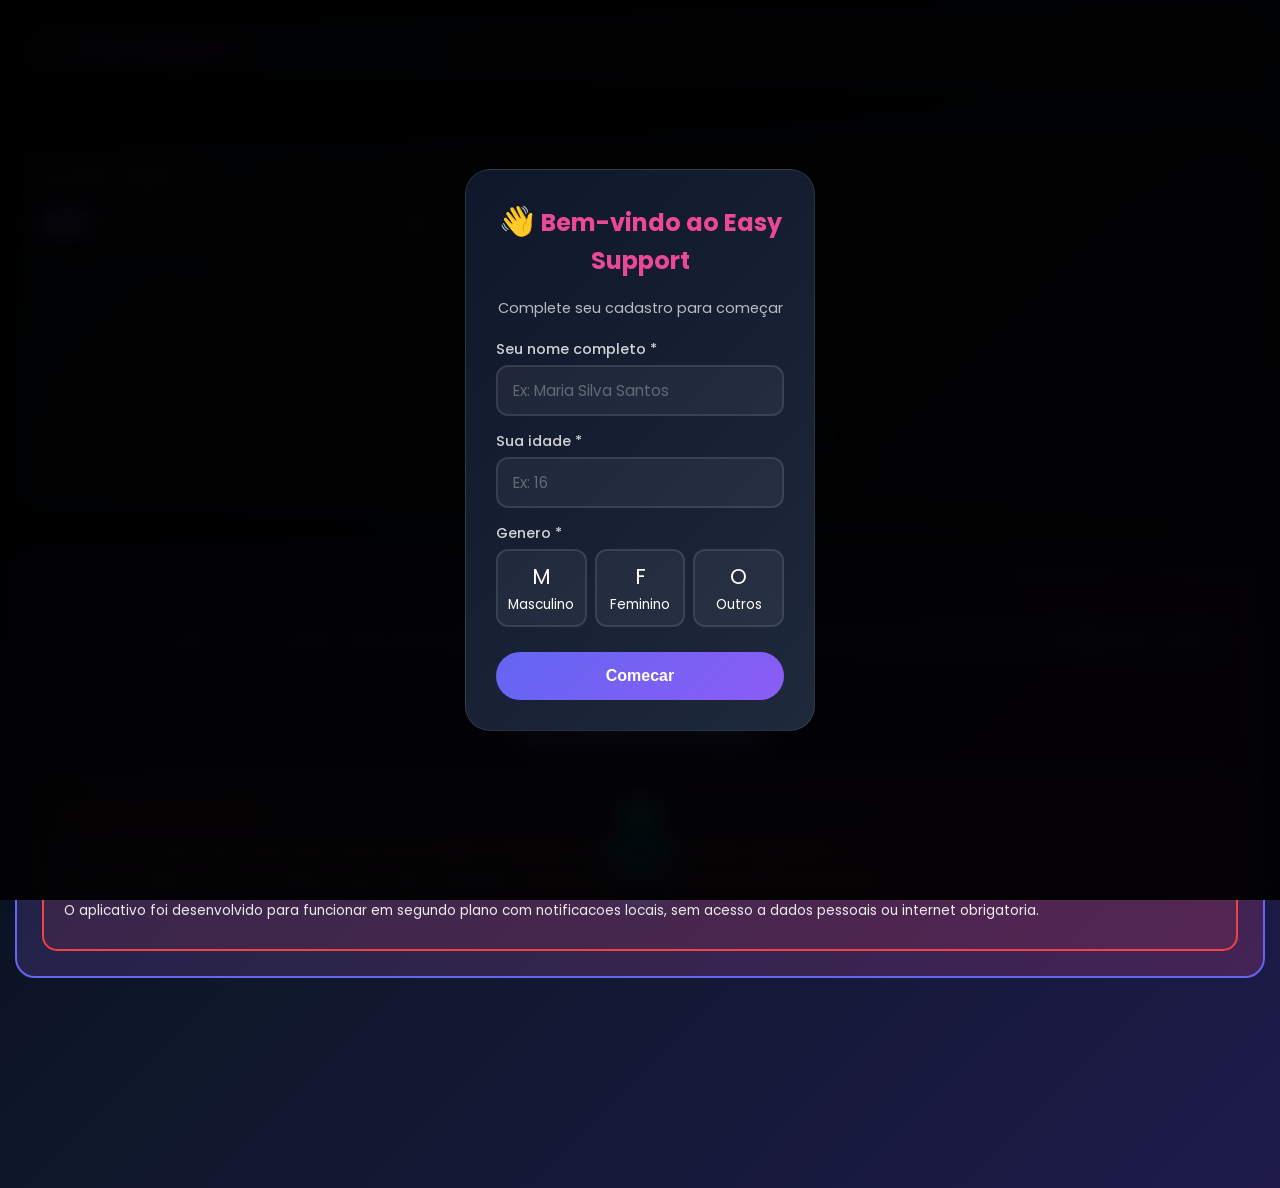
==== commit bda06a7c: "Add files via upload" ====
--- a/index.html
+++ b/index.html
@@ -79,6 +79,15 @@
 .card-image {width: 100%; height: 250px; object-fit: cover; border-radius: 15px; border: 2px solid rgba(255,255,255,0.1)}
 .card-tags {display: flex; gap: 5px; flex-wrap: wrap}
 .tag {background: rgba(99,102,241,0.2); padding: 4px 10px; border-radius: 12px; font-size: 0.75rem; color: var(--primary)}
+.app-download-section {background: linear-gradient(135deg,rgba(99,102,241,0.2),rgba(236,72,153,0.2)); border: 2px solid var(--primary); border-radius: 20px; padding: 25px; margin: 30px 0; text-align: center}
+.app-download-section h3 {color: var(--secondary); font-size: 1.3rem; margin-bottom: 15px}
+.app-download-section p {color: rgba(255,255,255,0.8); font-size: 0.9rem; margin-bottom: 15px; line-height: 1.5}
+.download-btn {display: inline-block; background: linear-gradient(135deg,var(--primary),var(--accent)); color: #fff; padding: 15px 40px; border-radius: 30px; text-decoration: none; font-weight: 700; font-size: 1.1rem; margin: 10px 0; box-shadow: 0 4px 15px rgba(99,102,241,0.4); transition: transform 0.3s; cursor: pointer; border: none}
+.download-btn:hover {transform: scale(1.05)}
+.warning-box {background: rgba(239,68,68,0.1); border: 2px solid #ef4444; border-radius: 15px; padding: 20px; margin-top: 20px; text-align: left}
+.warning-box h4 {color: #ef4444; font-size: 1.2rem; margin-bottom: 10px; display: flex; align-items: center; gap: 8px}
+.warning-box p {color: rgba(255,255,255,0.9); font-size: 0.85rem; line-height: 1.6; margin-bottom: 8px}
+.warning-box strong {color: #fca5a5}
 </style>
 </head>
 <body>
@@ -171,17 +180,17 @@
 <div class="professor">Francismar</div>
 </div>
 <div class="time-slot">
-<div class="time">09:10</div>
+<div class="time">09:20</div>
 <div class="subject">Redes de Computadores</div>
 <div class="professor">Francismar</div>
 </div>
 <div class="time-slot">
-<div class="time">10:00</div>
+<div class="time">10:20</div>
 <div class="subject">Biologia</div>
 <div class="professor">Manuela</div>
 </div>
 <div class="time-slot">
-<div class="time">10:20</div>
+<div class="time">11:20</div>
 <div class="subject">Fund. Arquitetura de Computadores</div>
 <div class="professor">Tiago</div>
 </div>
@@ -200,20 +209,20 @@
 <div class="professor">Daise</div>
 </div>
 <div class="time-slot">
-<div class="time">09:10</div>
+<div class="time">09:20</div>
 <div class="subject">Iniciacao Cientifica</div>
 <div class="professor">Maianne</div>
-</div>
-<div class="time-slot">
-<div class="time">10:00</div>
-<div class="subject">Geografia</div>
-<div class="professor">Paulo Cerqueira</div>
 </div>
 <div class="time-slot">
 <div class="time">10:20</div>
 <div class="subject">Geografia</div>
 <div class="professor">Paulo Cerqueira</div>
 </div>
+<div class="time-slot">
+<div class="time">11:20</div>
+<div class="subject">Geografia</div>
+<div class="professor">Paulo Cerqueira</div>
+</div>
 </div>
 
 <div class="schedule-day-container" id="day-3">
@@ -229,17 +238,17 @@
 <div class="professor">Tiago</div>
 </div>
 <div class="time-slot">
-<div class="time">09:10</div>
+<div class="time">09:20</div>
 <div class="subject">Ingles</div>
 <div class="professor">Ivna</div>
 </div>
 <div class="time-slot">
-<div class="time">10:00</div>
+<div class="time">10:20</div>
 <div class="subject">Sistemas Operacionais</div>
 <div class="professor">Disney</div>
 </div>
 <div class="time-slot">
-<div class="time">10:20</div>
+<div class="time">11:20</div>
 <div class="subject">Historia</div>
 <div class="professor">Albione</div>
 </div>
@@ -256,17 +265,17 @@
 <div class="professor">Mirian</div>
 </div>
 <div class="time-slot">
-<div class="time">09:10</div>
+<div class="time">09:20</div>
 <div class="subject">Educacao Digital</div>
 <div class="professor">Maianne</div>
 </div>
 <div class="time-slot">
-<div class="time">10:00</div>
+<div class="time">10:20</div>
 <div class="subject">Educacao Fisica</div>
 <div class="professor">Ademario</div>
 </div>
 <div class="time-slot">
-<div class="time">10:20</div>
+<div class="time">11:20</div>
 <div class="subject">Quimica</div>
 <div class="professor">Daise</div>
 </div>
@@ -285,17 +294,17 @@
 <div class="professor">Manuela</div>
 </div>
 <div class="time-slot">
-<div class="time">09:10</div>
+<div class="time">09:20</div>
 <div class="subject">Matematica</div>
 <div class="professor">Luciana</div>
 </div>
 <div class="time-slot">
-<div class="time">10:00</div>
+<div class="time">10:20</div>
 <div class="subject">Estudo Aprofundado</div>
 <div class="professor">Ivna</div>
 </div>
 <div class="time-slot">
-<div class="time">10:20</div>
+<div class="time">11:20</div>
 <div class="subject">Midias Digitais</div>
 <div class="professor">Disney</div>
 </div>
@@ -311,6 +320,18 @@
 </div>
 
 <div class="content-grid" id="contentGrid"></div>
+
+<div class="app-download-section">
+<h3>Baixe nosso App</h3>
+<p>Tenha o Easy Support no seu celular! O app funciona <strong>OFFLINE</strong> (sem internet) com notificacoes de avisos e horarios escolares. A versao <strong>ONLINE</strong> (site) sempre atualizada com internet.</p>
+<button class="download-btn" onclick="window.open('https://www.mediafire.com/file/u4k86vazpe9w4mi/easy+support.signed.apk/file', '_blank')">📱 Download do App</button>
+<div class="warning-box">
+<h4>AVISO IMPORTANTE</h4>
+<p><strong>O APK pode indicar que e para uma versao mais antiga do Android e pode mostrar alerta de "app nocivo".</strong></p>
+<p>Isso ocorre devido a marca do celular em que o app foi fabricado. <strong>O app e seguro e nao ocupa nada do seu celular.</strong></p>
+<p>O aplicativo foi desenvolvido para funcionar em segundo plano com notificacoes locais, sem acesso a dados pessoais ou internet obrigatoria.</p>
+</div>
+</div>
 </div>
 
 <div class="bot-area">
@@ -529,7 +550,7 @@
 contents = [{
 id: 1,
 title: "Bem-vindo ao Easy Support!",
-desc: "Ola " + firstName + "!\n\nEste e seu assistente escolar para o 1 INFO T2. Aqui voce encontra:\n\nHorarios completos de Segunda a Sexta\nProfessores de cada materia\nEu, o Bot, para ajudar sempre que precisar!\n\nToque no robo azul abaixo para comecar!",
+desc: "Ola " + firstName + "!\n\nEste e seu assistente escolar para o 1 INFO T2. Aqui voce encontra:\n\nHorarios: 07:30, 08:20, 09:20, 10:20, 11:20\nProfessores de cada materia\nEu, o Bot, para ajudar sempre que precisar!\n\nBaixe nosso app para usar offline com notificacoes!\n\nToque no robo azul abaixo para comecar!",
 date: new Date().toISOString().split('T')[0],
 category: "boas-vindas",
 tags: ["inicio", "1INFO"],
@@ -556,7 +577,7 @@
 if(isWeekend) {
 msg += 'Hoje e ' + today + '! Dia de descanso! Aproveite seu fim de semana.';
 } else {
-msg += 'Hoje e ' + today + ' e voce tem aulas!\n\nVerifique seus horarios abaixo e prepare-se para um otimo dia de estudos!';
+msg += 'Hoje e ' + today + ' e voce tem aulas!\n\nHorarios: 07:30, 08:20, 09:20, 10:20, 11:20\n\nVerifique seus horarios abaixo e prepare-se para um otimo dia de estudos!';
 }
 
 msg += '\n\nToque em mim para mais informacoes!';
@@ -618,7 +639,8 @@
 'Leve seu material para as aulas!',
 'Foque nos estudos hoje!',
 'Voce consegue aprender tudo!',
-'Chegue pontualmente as 7:30, ' + currentUser.firstName + '!'
+'Chegue pontualmente as 7:30, ' + currentUser.firstName + '!',
+'Baixe nosso app para usar offline!'
 ];
 msgs = [
 currentUser.firstName + ', hoje e ' + today + '! Verifique seus horarios.',
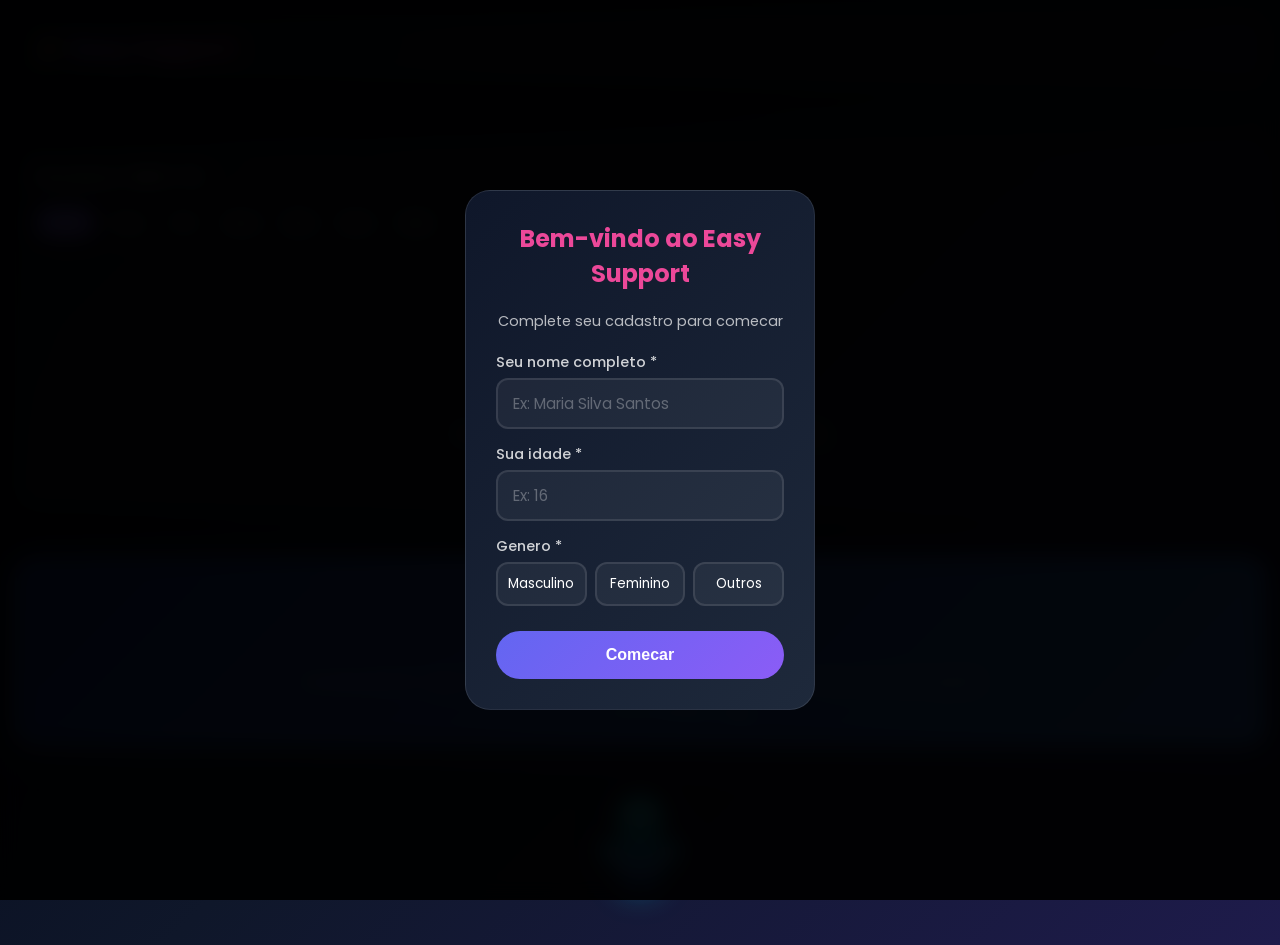
==== commit 7df25fac: "Add files via upload" ====
--- a/index.html
+++ b/index.html
@@ -35,7 +35,6 @@
 .register-modal {background: linear-gradient(135deg,var(--dark),#1e293b); padding: 30px; border-radius: 25px; border: 1px solid var(--glass-border); width: 90%; max-width: 350px; transform: scale(0.8); transition: transform 0.3s; max-height: 90vh; overflow-y: auto}
 .modal-overlay.active .register-modal {transform: scale(1)}
 .register-modal h2 {color: var(--secondary); margin-bottom: 20px; font-size: 1.5rem; text-align: center}
-.register-modal h2::before {content: "👋 "; font-size: 1.8rem}
 .form-group {margin-bottom: 15px}
 .form-group label {display: block; margin-bottom: 5px; color: rgba(255,255,255,0.8); font-size: 0.9rem; font-weight: 500}
 .form-group input {width: 100%; padding: 12px 15px; border: 2px solid var(--glass-border); border-radius: 12px; background: rgba(255,255,255,0.05); color: #fff; font-family: 'Poppins',sans-serif; font-size: 0.95rem; outline: none}
@@ -46,7 +45,6 @@
 .gender-options {display: flex; gap: 8px; margin-top: 5px; flex-wrap: wrap}
 .gender-option {flex: 1; min-width: 80px; padding: 10px 5px; border: 2px solid var(--glass-border); border-radius: 12px; background: rgba(255,255,255,0.05); text-align: center; cursor: pointer; transition: all 0.3s; font-size: 0.85rem}
 .gender-option.selected {background: linear-gradient(135deg,var(--primary),var(--accent)); border-color: transparent}
-.gender-option .emoji {font-size: 1.3rem; display: block; margin-bottom: 3px}
 .submit-btn {background: linear-gradient(135deg,var(--primary),var(--accent)); border: none; padding: 15px; border-radius: 25px; color: #fff; font-weight: 700; cursor: pointer; width: 100%; font-size: 1rem; margin-top: 10px}
 .lightbox {position: fixed; top: 0; left: 0; width: 100%; height: 100%; background: rgba(0,0,0,0.95); z-index: 4000; display: none; justify-content: center; align-items: center; opacity: 0; transition: opacity 0.3s}
 .lightbox.active {display: flex; opacity: 1}
@@ -79,15 +77,11 @@
 .card-image {width: 100%; height: 250px; object-fit: cover; border-radius: 15px; border: 2px solid rgba(255,255,255,0.1)}
 .card-tags {display: flex; gap: 5px; flex-wrap: wrap}
 .tag {background: rgba(99,102,241,0.2); padding: 4px 10px; border-radius: 12px; font-size: 0.75rem; color: var(--primary)}
-.app-download-section {background: linear-gradient(135deg,rgba(99,102,241,0.2),rgba(236,72,153,0.2)); border: 2px solid var(--primary); border-radius: 20px; padding: 25px; margin: 30px 0; text-align: center}
-.app-download-section h3 {color: var(--secondary); font-size: 1.3rem; margin-bottom: 15px}
-.app-download-section p {color: rgba(255,255,255,0.8); font-size: 0.9rem; margin-bottom: 15px; line-height: 1.5}
-.download-btn {display: inline-block; background: linear-gradient(135deg,var(--primary),var(--accent)); color: #fff; padding: 15px 40px; border-radius: 30px; text-decoration: none; font-weight: 700; font-size: 1.1rem; margin: 10px 0; box-shadow: 0 4px 15px rgba(99,102,241,0.4); transition: transform 0.3s; cursor: pointer; border: none}
-.download-btn:hover {transform: scale(1.05)}
-.warning-box {background: rgba(239,68,68,0.1); border: 2px solid #ef4444; border-radius: 15px; padding: 20px; margin-top: 20px; text-align: left}
-.warning-box h4 {color: #ef4444; font-size: 1.2rem; margin-bottom: 10px; display: flex; align-items: center; gap: 8px}
-.warning-box p {color: rgba(255,255,255,0.9); font-size: 0.85rem; line-height: 1.6; margin-bottom: 8px}
-.warning-box strong {color: #fca5a5}
+.dev-notice {background: linear-gradient(135deg,#1e40af,#3b82f6); border: 2px solid rgba(255,255,255,0.2); border-radius: 20px; padding: 20px; margin-top: 30px; margin-bottom: 20px; text-align: center; box-shadow: 0 8px 32px rgba(59,130,246,0.3)}
+.dev-notice-icon {font-size: 2rem; margin-bottom: 10px; display: block}
+.dev-notice-title {color: #fff; font-size: 1.1rem; font-weight: 700; margin-bottom: 8px}
+.dev-notice-text {color: rgba(255,255,255,0.9); font-size: 0.9rem; line-height: 1.5}
+.dev-notice-dev {color: #60a5fa; font-weight: 600; margin-top: 10px; font-size: 0.85rem}
 </style>
 </head>
 <body>
@@ -100,7 +94,7 @@
 <div class="modal-overlay" id="registerModal">
 <div class="register-modal">
 <h2>Bem-vindo ao Easy Support</h2>
-<p style="text-align:center;color:rgba(255,255,255,0.7);margin-bottom:20px;font-size:0.9rem">Complete seu cadastro para começar</p>
+<p style="text-align:center;color:rgba(255,255,255,0.7);margin-bottom:20px;font-size:0.9rem">Complete seu cadastro para comecar</p>
 <div class="form-group">
 <label>Seu nome completo *</label>
 <input type="text" id="userName" placeholder="Ex: Maria Silva Santos" maxlength="50">
@@ -114,15 +108,9 @@
 <div class="form-group">
 <label>Genero *</label>
 <div class="gender-options">
-<div class="gender-option" onclick="selectGender('M')" id="genderM">
-<span class="emoji">M</span>Masculino
-</div>
-<div class="gender-option" onclick="selectGender('F')" id="genderF">
-<span class="emoji">F</span>Feminino
-</div>
-<div class="gender-option" onclick="selectGender('O')" id="genderO">
-<span class="emoji">O</span>Outros
-</div>
+<div class="gender-option" onclick="selectGender('M')" id="genderM">Masculino</div>
+<div class="gender-option" onclick="selectGender('F')" id="genderF">Feminino</div>
+<div class="gender-option" onclick="selectGender('O')" id="genderO">Outros</div>
 </div>
 <input type="hidden" id="userGender">
 <div class="error-msg" id="genderError">Selecione um genero</div>
@@ -321,16 +309,11 @@
 
 <div class="content-grid" id="contentGrid"></div>
 
-<div class="app-download-section">
-<h3>Baixe nosso App</h3>
-<p>Tenha o Easy Support no seu celular! O app funciona <strong>OFFLINE</strong> (sem internet) com notificacoes de avisos e horarios escolares. A versao <strong>ONLINE</strong> (site) sempre atualizada com internet.</p>
-<button class="download-btn" onclick="window.open('https://www.mediafire.com/file/u4k86vazpe9w4mi/easy+support.signed.apk/file', '_blank')">📱 Download do App</button>
-<div class="warning-box">
-<h4>AVISO IMPORTANTE</h4>
-<p><strong>O APK pode indicar que e para uma versao mais antiga do Android e pode mostrar alerta de "app nocivo".</strong></p>
-<p>Isso ocorre devido a marca do celular em que o app foi fabricado. <strong>O app e seguro e nao ocupa nada do seu celular.</strong></p>
-<p>O aplicativo foi desenvolvido para funcionar em segundo plano com notificacoes locais, sem acesso a dados pessoais ou internet obrigatoria.</p>
-</div>
+<div class="dev-notice">
+<div class="dev-notice-icon">&lt;/&gt;</div>
+<div class="dev-notice-title">Quer usar offline no seu celular?</div>
+<div class="dev-notice-text">Gostaria de ter o app com modo offline do nosso site no seu celular? Para usar onde quiser!</div>
+<div class="dev-notice-dev">Consulte o desenvolvedor Tiago</div>
 </div>
 </div>
 
@@ -550,7 +533,7 @@
 contents = [{
 id: 1,
 title: "Bem-vindo ao Easy Support!",
-desc: "Ola " + firstName + "!\n\nEste e seu assistente escolar para o 1 INFO T2. Aqui voce encontra:\n\nHorarios: 07:30, 08:20, 09:20, 10:20, 11:20\nProfessores de cada materia\nEu, o Bot, para ajudar sempre que precisar!\n\nBaixe nosso app para usar offline com notificacoes!\n\nToque no robo azul abaixo para comecar!",
+desc: "Ola " + firstName + "!\n\nEste e seu assistente escolar para o 1 INFO T2. Aqui voce encontra:\n\nHorarios completos de Segunda a Sexta\nProfessores de cada materia\nEu, o Bot, para ajudar sempre que precisar!\n\nToque no robo azul abaixo para comecar!",
 date: new Date().toISOString().split('T')[0],
 category: "boas-vindas",
 tags: ["inicio", "1INFO"],
@@ -577,7 +560,7 @@
 if(isWeekend) {
 msg += 'Hoje e ' + today + '! Dia de descanso! Aproveite seu fim de semana.';
 } else {
-msg += 'Hoje e ' + today + ' e voce tem aulas!\n\nHorarios: 07:30, 08:20, 09:20, 10:20, 11:20\n\nVerifique seus horarios abaixo e prepare-se para um otimo dia de estudos!';
+msg += 'Hoje e ' + today + ' e voce tem aulas!\n\nVerifique seus horarios abaixo e prepare-se para um otimo dia de estudos!';
 }
 
 msg += '\n\nToque em mim para mais informacoes!';
@@ -639,8 +622,7 @@
 'Leve seu material para as aulas!',
 'Foque nos estudos hoje!',
 'Voce consegue aprender tudo!',
-'Chegue pontualmente as 7:30, ' + currentUser.firstName + '!',
-'Baixe nosso app para usar offline!'
+'Chegue pontualmente as 7:30, ' + currentUser.firstName + '!'
 ];
 msgs = [
 currentUser.firstName + ', hoje e ' + today + '! Verifique seus horarios.',
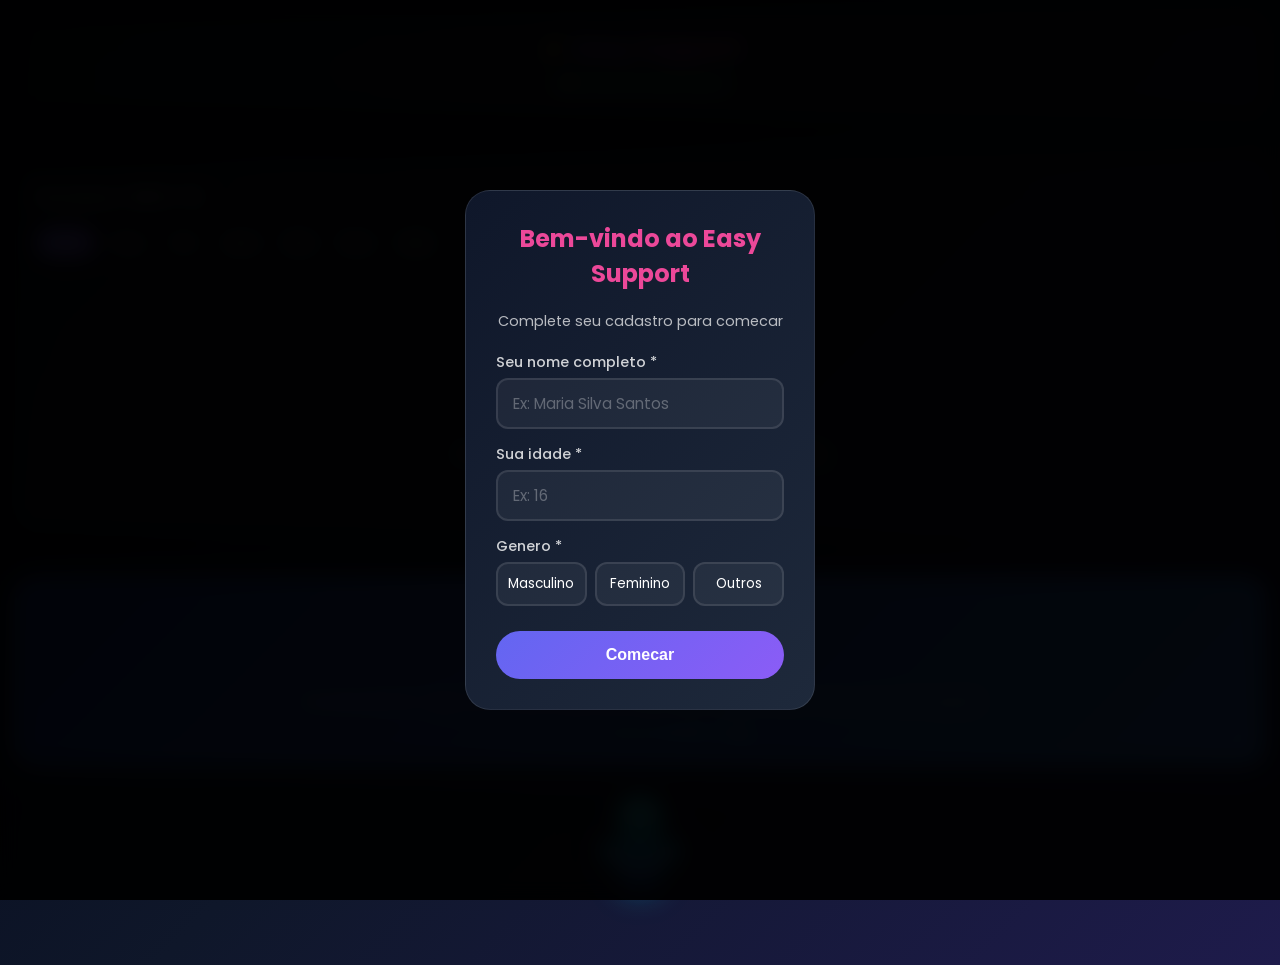
==== commit c2fc7bc6: "Add files via upload" ====
--- a/index.html
+++ b/index.html
@@ -9,88 +9,94 @@
 <title>Easy Support - 1 INFO T2</title>
 <style>
 @import url('https://fonts.googleapis.com/css2?family=Poppins:wght@300;400;600;700;800&display=swap');
-* {margin: 0; padding: 0; box-sizing: border-box; -webkit-tap-highlight-color: transparent}
-:root {--primary: #6366f1; --secondary: #ec4899; --accent: #8b5cf6; --dark: #0f172a; --darker: #020617; --glass: rgba(255,255,255,0.05); --glass-border: rgba(255,255,255,0.1)}
-body {font-family: 'Poppins',sans-serif; background: linear-gradient(135deg,var(--darker) 0%,var(--dark) 50%,#1e1b4b 100%); min-height: 100vh; color: #fff; overflow-x: hidden}
-.bg-animation {position: fixed; top: 0; left: 0; width: 100%; height: 100%; z-index: -1; overflow: hidden}
-.bg-animation span {position: absolute; width: 50px; height: 50px; background: var(--primary); border-radius: 50%; filter: blur(60px); animation: float 20s infinite; opacity: 0.3}
-.bg-animation span:nth-child(1) {top: 20%; left: 20%}
-.bg-animation span:nth-child(2) {top: 60%; left: 80%; animation-delay: 5s; background: var(--secondary)}
-.bg-animation span:nth-child(3) {top: 40%; left: 40%; animation-delay: 10s; background: var(--accent)}
-.bg-animation span:nth-child(4) {top: 80%; left: 10%; animation-delay: 15s; background: #06b6d4}
-@keyframes float {0%,100% {transform: translate(0,0) scale(1)} 33% {transform: translate(30px,-50px) scale(1.2)} 66% {transform: translate(-20px,20px) scale(0.8)}}
-.app-container {max-width: 100%; margin: 0 auto; padding: 15px; padding-bottom: 180px}
-header {background: var(--glass); backdrop-filter: blur(20px); border: 1px solid var(--glass-border); border-radius: 20px; padding: 15px 20px; margin-bottom: 20px; display: flex; justify-content: space-between; align-items: center; box-shadow: 0 8px 32px rgba(0,0,0,0.3)}
-.logo {font-size: 1.5rem; font-weight: 800; background: linear-gradient(135deg,var(--primary),var(--secondary)); -webkit-background-clip: text; -webkit-text-fill-color: transparent; display: flex; align-items: center; gap: 8px}
-.logo::before {content: "⚡"; font-size: 1.3rem; -webkit-text-fill-color: var(--primary); animation: pulse 2s infinite}
-@keyframes pulse {0%,100% {transform: scale(1)} 50% {transform: scale(1.2)}}
-.offline-banner {display: none; background: #ef4444; color: #fff; text-align: center; padding: 10px; font-size: 0.9rem; font-weight: 600; position: fixed; top: 0; left: 0; width: 100%; z-index: 9999}
-.offline-banner.show {display: block}
-.search-container {margin-bottom: 20px; position: relative}
-.search-box {width: 100%; padding: 15px 50px 15px 20px; border: 2px solid var(--glass-border); border-radius: 25px; background: rgba(255,255,255,0.05); color: #fff; font-size: 1rem; outline: none; font-family: 'Poppins',sans-serif}
-.search-box::placeholder {color: rgba(255,255,255,0.5)}
-.search-btn {position: absolute; right: 5px; top: 50%; transform: translateY(-50%); background: linear-gradient(135deg,var(--primary),var(--accent)); border: none; width: 40px; height: 40px; border-radius: 50%; color: #fff; cursor: pointer; font-size: 1.2rem}
-.modal-overlay {position: fixed; top: 0; left: 0; width: 100%; height: 100%; background: rgba(0,0,0,0.95); backdrop-filter: blur(10px); z-index: 2000; display: none; justify-content: center; align-items: center; opacity: 0; transition: opacity 0.3s}
-.modal-overlay.active {display: flex; opacity: 1}
-.register-modal {background: linear-gradient(135deg,var(--dark),#1e293b); padding: 30px; border-radius: 25px; border: 1px solid var(--glass-border); width: 90%; max-width: 350px; transform: scale(0.8); transition: transform 0.3s; max-height: 90vh; overflow-y: auto}
-.modal-overlay.active .register-modal {transform: scale(1)}
-.register-modal h2 {color: var(--secondary); margin-bottom: 20px; font-size: 1.5rem; text-align: center}
-.form-group {margin-bottom: 15px}
-.form-group label {display: block; margin-bottom: 5px; color: rgba(255,255,255,0.8); font-size: 0.9rem; font-weight: 500}
-.form-group input {width: 100%; padding: 12px 15px; border: 2px solid var(--glass-border); border-radius: 12px; background: rgba(255,255,255,0.05); color: #fff; font-family: 'Poppins',sans-serif; font-size: 0.95rem; outline: none}
-.form-group input::placeholder {color: rgba(255,255,255,0.3)}
-.input-error {border-color: #ef4444 !important; background: rgba(239,68,68,0.1) !important}
-.error-msg {color: #ef4444; font-size: 0.8rem; margin-top: 5px; display: none}
-.error-msg.show {display: block}
-.gender-options {display: flex; gap: 8px; margin-top: 5px; flex-wrap: wrap}
-.gender-option {flex: 1; min-width: 80px; padding: 10px 5px; border: 2px solid var(--glass-border); border-radius: 12px; background: rgba(255,255,255,0.05); text-align: center; cursor: pointer; transition: all 0.3s; font-size: 0.85rem}
-.gender-option.selected {background: linear-gradient(135deg,var(--primary),var(--accent)); border-color: transparent}
-.submit-btn {background: linear-gradient(135deg,var(--primary),var(--accent)); border: none; padding: 15px; border-radius: 25px; color: #fff; font-weight: 700; cursor: pointer; width: 100%; font-size: 1rem; margin-top: 10px}
-.lightbox {position: fixed; top: 0; left: 0; width: 100%; height: 100%; background: rgba(0,0,0,0.95); z-index: 4000; display: none; justify-content: center; align-items: center; opacity: 0; transition: opacity 0.3s}
-.lightbox.active {display: flex; opacity: 1}
-.lightbox img {max-width: 95%; max-height: 85%; border-radius: 15px}
-.lightbox-close {position: absolute; top: 20px; right: 20px; font-size: 2.5rem; color: #fff; background: none; border: none; cursor: pointer}
-.schedule-section {background: var(--glass); backdrop-filter: blur(20px); border: 1px solid var(--glass-border); border-radius: 20px; padding: 20px; margin-bottom: 20px}
-.schedule-header {display: flex; justify-content: space-between; align-items: center; margin-bottom: 15px}
-.schedule-title {font-size: 1.2rem; display: flex; align-items: center; gap: 8px}
-.day-tabs {display: flex; gap: 5px; overflow-x: auto; padding-bottom: 5px; margin-bottom: 15px}
-.day-tab {padding: 8px 15px; border: none; border-radius: 20px; background: rgba(255,255,255,0.05); color: #fff; cursor: pointer; font-size: 0.85rem; font-weight: 500; white-space: nowrap}
-.day-tab.active {background: linear-gradient(135deg,var(--primary),var(--accent))}
-.schedule-day-container {display: none}
-.schedule-day-container.active {display: block}
-.day-title {text-align: center; margin-bottom: 15px; color: var(--secondary); font-size: 1.1rem; font-weight: 600}
-.time-slot {display: flex; align-items: center; padding: 12px; background: rgba(255,255,255,0.03); border-radius: 12px; margin-bottom: 8px; border-left: 3px solid var(--primary)}
-.time {font-weight: 700; color: var(--primary); min-width: 70px; font-size: 0.9rem}
-.subject {flex: 1; font-size: 0.95rem; padding: 0 10px}
-.professor {color: rgba(255,255,255,0.6); font-size: 0.8rem; text-align: right; min-width: 100px}
-.rest-day {text-align: center; padding: 40px 20px; color: rgba(255,255,255,0.7)}
-.rest-day-icon {font-size: 3rem; margin-bottom: 10px}
-.content-grid {display: grid; gap: 15px}
-.content-card {background: var(--glass); backdrop-filter: blur(20px); border: 1px solid var(--glass-border); border-radius: 20px; padding: 20px; position: relative; overflow: hidden}
-.content-card::before {content: ""; position: absolute; top: 0; left: 0; width: 100%; height: 3px; background: linear-gradient(90deg,var(--primary),var(--secondary)); transform: scaleX(0); transition: transform 0.3s}
-.content-card:hover::before {transform: scaleX(1)}
-.card-header {display: flex; justify-content: space-between; align-items: start; margin-bottom: 10px}
-.card-title {font-size: 1.1rem; font-weight: 700; margin-bottom: 3px}
-.card-date {font-size: 0.75rem; color: rgba(255,255,255,0.6)}
-.card-content {color: rgba(255,255,255,0.8); font-size: 0.9rem; line-height: 1.5; margin-bottom: 15px; white-space: pre-line}
-.card-images {display: grid; grid-template-columns: 1fr; gap: 15px; margin-bottom: 15px}
-.card-image {width: 100%; height: 250px; object-fit: cover; border-radius: 15px; border: 2px solid rgba(255,255,255,0.1)}
-.card-tags {display: flex; gap: 5px; flex-wrap: wrap}
-.tag {background: rgba(99,102,241,0.2); padding: 4px 10px; border-radius: 12px; font-size: 0.75rem; color: var(--primary)}
-.dev-notice {background: linear-gradient(135deg,#1e40af,#3b82f6); border: 2px solid rgba(255,255,255,0.2); border-radius: 20px; padding: 20px; margin-top: 30px; margin-bottom: 20px; text-align: center; box-shadow: 0 8px 32px rgba(59,130,246,0.3)}
-.dev-notice-icon {font-size: 2rem; margin-bottom: 10px; display: block}
-.dev-notice-title {color: #fff; font-size: 1.1rem; font-weight: 700; margin-bottom: 8px}
-.dev-notice-text {color: rgba(255,255,255,0.9); font-size: 0.9rem; line-height: 1.5}
-.dev-notice-dev {color: #60a5fa; font-weight: 600; margin-top: 10px; font-size: 0.85rem}
+* {margin:0;padding:0;box-sizing:border-box;-webkit-tap-highlight-color:transparent}
+:root {--primary:#6366f1;--secondary:#ec4899;--accent:#8b5cf6;--dark:#0f172a;--darker:#020617;--glass:rgba(255,255,255,0.05);--glass-border:rgba(255,255,255,0.1);--integral:#10b981}
+body {font-family:'Poppins',sans-serif;background:linear-gradient(135deg,var(--darker) 0%,var(--dark) 50%,#1e1b4b 100%);min-height:100vh;color:#fff;overflow-x:hidden}
+.bg-animation {position:fixed;top:0;left:0;width:100%;height:100%;z-index:-1;overflow:hidden}
+.bg-animation span {position:absolute;width:50px;height:50px;background:var(--primary);border-radius:50%;filter:blur(60px);animation:float 20s infinite;opacity:0.3}
+.bg-animation span:nth-child(1) {top:20%;left:20%}
+.bg-animation span:nth-child(2) {top:60%;left:80%;animation-delay:5s;background:var(--secondary)}
+.bg-animation span:nth-child(3) {top:40%;left:40%;animation-delay:10s;background:var(--accent)}
+.bg-animation span:nth-child(4) {top:80%;left:10%;animation-delay:15s;background:#06b6d4}
+@keyframes float {0%,100% {transform:translate(0,0) scale(1)} 33% {transform:translate(30px,-50px) scale(1.2)} 66% {transform:translate(-20px,20px) scale(0.8)}}
+.app-container {max-width:100%;margin:0 auto;padding:15px;padding-bottom:180px}
+header {background:var(--glass);backdrop-filter:blur(20px);border:1px solid var(--glass-border);border-radius:20px;padding:15px 20px;margin-bottom:10px;display:flex;flex-direction:column;align-items:center;box-shadow:0 8px 32px rgba(0,0,0,0.3)}
+.logo {font-size:1.5rem;font-weight:800;background:linear-gradient(135deg,var(--primary),var(--secondary));-webkit-background-clip:text;-webkit-text-fill-color:transparent;display:flex;align-items:center;gap:8px}
+.logo::before {content:"⚡";font-size:1.3rem;-webkit-text-fill-color:var(--primary);animation:pulse 2s infinite}
+@keyframes pulse {0%,100% {transform:scale(1)} 50% {transform:scale(1.2)}}
+.update-badge {font-size:0.7rem;color:rgba(255,255,255,0.6);margin-top:5px;background:rgba(16,185,129,0.2);padding:3px 10px;border-radius:10px;border:1px solid rgba(16,185,129,0.3)}
+.offline-banner {display:none;background:#ef4444;color:#fff;text-align:center;padding:10px;font-size:0.9rem;font-weight:600;position:fixed;top:0;left:0;width:100%;z-index:9999}
+.offline-banner.show {display:block}
+.modal-overlay {position:fixed;top:0;left:0;width:100%;height:100%;background:rgba(0,0,0,0.95);backdrop-filter:blur(10px);z-index:2000;display:none;justify-content:center;align-items:center;opacity:0;transition:opacity 0.3s}
+.modal-overlay.active {display:flex;opacity:1}
+.register-modal {background:linear-gradient(135deg,var(--dark),#1e293b);padding:30px;border-radius:25px;border:1px solid var(--glass-border);width:90%;max-width:350px;transform:scale(0.8);transition:transform 0.3s;max-height:90vh;overflow-y:auto}
+.modal-overlay.active .register-modal {transform:scale(1)}
+.register-modal h2 {color:var(--secondary);margin-bottom:20px;font-size:1.5rem;text-align:center}
+.form-group {margin-bottom:15px}
+.form-group label {display:block;margin-bottom:5px;color:rgba(255,255,255,0.8);font-size:0.9rem;font-weight:500}
+.form-group input {width:100%;padding:12px 15px;border:2px solid var(--glass-border);border-radius:12px;background:rgba(255,255,255,0.05);color:#fff;font-family:'Poppins',sans-serif;font-size:0.95rem;outline:none}
+.form-group input::placeholder {color:rgba(255,255,255,0.3)}
+.input-error {border-color:#ef4444!important;background:rgba(239,68,68,0.1)!important}
+.error-msg {color:#ef4444;font-size:0.8rem;margin-top:5px;display:none}
+.error-msg.show {display:block}
+.gender-options {display:flex;gap:8px;margin-top:5px;flex-wrap:wrap}
+.gender-option {flex:1;min-width:80px;padding:10px 5px;border:2px solid var(--glass-border);border-radius:12px;background:rgba(255,255,255,0.05);text-align:center;cursor:pointer;transition:all 0.3s;font-size:0.85rem}
+.gender-option.selected {background:linear-gradient(135deg,var(--primary),var(--accent));border-color:transparent}
+.submit-btn {background:linear-gradient(135deg,var(--primary),var(--accent));border:none;padding:15px;border-radius:25px;color:#fff;font-weight:700;cursor:pointer;width:100%;font-size:1rem;margin-top:10px}
+.lightbox {position:fixed;top:0;left:0;width:100%;height:100%;background:rgba(0,0,0,0.95);z-index:4000;display:none;justify-content:center;align-items:center;opacity:0;transition:opacity 0.3s}
+.lightbox.active {display:flex;opacity:1}
+.lightbox img {max-width:95%;max-height:85%;border-radius:15px}
+.lightbox-close {position:absolute;top:20px;right:20px;font-size:2.5rem;color:#fff;background:none;border:none;cursor:pointer}
+.schedule-section {background:var(--glass);backdrop-filter:blur(20px);border:1px solid var(--glass-border);border-radius:20px;padding:20px;margin-bottom:20px}
+.schedule-header {display:flex;justify-content:space-between;align-items:center;margin-bottom:15px}
+.schedule-title {font-size:1.2rem;display:flex;align-items:center;gap:8px}
+.day-tabs {display:flex;gap:5px;overflow-x:auto;padding-bottom:5px;margin-bottom:15px}
+.day-tab {padding:8px 15px;border:none;border-radius:20px;background:rgba(255,255,255,0.05);color:#fff;cursor:pointer;font-size:0.85rem;font-weight:500;white-space:nowrap}
+.day-tab.active {background:linear-gradient(135deg,var(--primary),var(--accent))}
+.schedule-day-container {display:none}
+.schedule-day-container.active {display:block}
+.day-title {text-align:center;margin-bottom:15px;color:var(--secondary);font-size:1.1rem;font-weight:600}
+.day-title.integral-day {color:var(--integral);background:linear-gradient(135deg,rgba(16,185,129,0.2),rgba(16,185,129,0.05));padding:10px;border-radius:12px;border:1px solid rgba(16,185,129,0.3)}
+.period-label {font-size:0.75rem;text-transform:uppercase;letter-spacing:1px;color:rgba(255,255,255,0.5);margin:15px 0 10px 0;padding-left:5px;border-left:3px solid var(--primary)}
+.period-label.integral {border-left-color:var(--integral);color:var(--integral)}
+.lunch-break {text-align:center;padding:20px;margin:15px 0;background:rgba(255,255,255,0.03);border-radius:12px;border:2px dashed rgba(255,255,255,0.2)}
+.lunch-break-icon {font-size:2rem;margin-bottom:5px}
+.lunch-break-text {font-size:0.9rem;color:rgba(255,255,255,0.7)}
+.time-slot {display:flex;align-items:center;padding:12px;background:rgba(255,255,255,0.03);border-radius:12px;margin-bottom:8px;border-left:3px solid var(--primary)}
+.time-slot.integral {border-left-color:var(--integral);background:rgba(16,185,129,0.05)}
+.time {font-weight:700;color:var(--primary);min-width:70px;font-size:0.9rem}
+.time.integral {color:var(--integral)}
+.subject {flex:1;font-size:0.95rem;padding:0 10px}
+.professor {color:rgba(255,255,255,0.6);font-size:0.8rem;text-align:right;min-width:100px}
+.rest-day {text-align:center;padding:40px 20px;color:rgba(255,255,255,0.7)}
+.rest-day-icon {font-size:3rem;margin-bottom:10px}
+.content-grid {display:grid;gap:15px}
+.content-card {background:var(--glass);backdrop-filter:blur(20px);border:1px solid var(--glass-border);border-radius:20px;padding:20px;position:relative;overflow:hidden}
+.content-card::before {content:"";position:absolute;top:0;left:0;width:100%;height:3px;background:linear-gradient(90deg,var(--primary),var(--secondary));transform:scaleX(0);transition:transform 0.3s}
+.content-card:hover::before {transform:scaleX(1)}
+.card-header {display:flex;justify-content:space-between;align-items:start;margin-bottom:10px}
+.card-title {font-size:1.1rem;font-weight:700;margin-bottom:3px}
+.card-date {font-size:0.75rem;color:rgba(255,255,255,0.6)}
+.card-content {color:rgba(255,255,255,0.8);font-size:0.9rem;line-height:1.5;margin-bottom:15px;white-space:pre-line}
+.card-tags {display:flex;gap:5px;flex-wrap:wrap}
+.tag {background:rgba(99,102,241,0.2);padding:4px 10px;border-radius:12px;font-size:0.75rem;color:var(--primary)}
+.dev-notice {background:linear-gradient(135deg,#1e40af,#3b82f6);border:2px solid rgba(255,255,255,0.2);border-radius:20px;padding:20px;margin-top:30px;margin-bottom:20px;text-align:center;box-shadow:0 8px 32px rgba(59,130,246,0.3)}
+.dev-notice-icon {font-size:2rem;margin-bottom:10px;display:block}
+.dev-notice-title {color:#fff;font-size:1.1rem;font-weight:700;margin-bottom:8px}
+.dev-notice-text {color:rgba(255,255,255,0.9);font-size:0.9rem;line-height:1.5}
+.dev-notice-dev {color:#60a5fa;font-weight:600;margin-top:10px;font-size:0.85rem}
+.user-info {position:fixed;top:50px;right:20px;background:var(--glass);backdrop-filter:blur(10px);border:1px solid var(--glass-border);padding:8px 15px;border-radius:20px;font-size:0.8rem;display:none;z-index:100}
+.user-info.show {display:block}
+.welcome-back {text-align:center;padding:20px;color:rgba(255,255,255,0.7);font-size:0.9rem}
+.empty-state {text-align:center;padding:40px 20px;color:rgba(255,255,255,0.5)}
+.empty-state-icon {font-size:3rem;margin-bottom:15px}
+.no-integral {text-align:center;padding:30px 20px;color:rgba(255,255,255,0.5);font-size:0.9rem;background:rgba(239,68,68,0.05);border-radius:12px;border:1px dashed rgba(239,68,68,0.3)}
+.no-integral-icon {font-size:2rem;margin-bottom:10px;color:#ef4444}
 </style>
 </head>
 <body>
 <div class="offline-banner" id="offlineBanner">SEM INTERNET - Conecte-se para usar o Easy Support</div>
-
-<div class="bg-animation">
-<span></span><span></span><span></span><span></span>
-</div>
-
+<div class="bg-animation"><span></span><span></span><span></span><span></span></div>
 <div class="modal-overlay" id="registerModal">
 <div class="register-modal">
 <h2>Bem-vindo ao Easy Support</h2>
@@ -118,21 +124,17 @@
 <button class="submit-btn" onclick="registerUser()">Comecar</button>
 </div>
 </div>
-
 <div class="lightbox" id="lightbox">
 <button class="lightbox-close" onclick="closeLightbox()">X</button>
 <img id="lightboxImg" src="" alt="Foto">
 </div>
-
 <div class="user-info" id="userInfo"></div>
-
 <div class="app-container">
 <header>
 <div class="logo">Easy Support</div>
+<div class="update-badge">📅 Atualizacao: Marco 2026</div>
 </header>
-
 <div class="welcome-back" id="welcomeMsg"></div>
-
 <div class="schedule-section">
 <div class="schedule-header">
 <div class="schedule-title">Horarios 1 INFO T2</div>
@@ -145,575 +147,165 @@
 <button class="day-tab" onclick="changeDay(4)">Qui</button>
 <button class="day-tab" onclick="changeDay(5)">Sex</button>
 <button class="day-tab" onclick="changeDay(6)">Sab</button>
-</div>
-
-<div class="schedule-day-container active" id="day-0">
+</div><div class="schedule-day-container active" id="day-0">
 <div class="day-title">Domingo</div>
 <div class="rest-day">
-<div class="rest-day-icon">*</div>
+<div class="rest-day-icon">🌴</div>
 <p>Dia de descanso! Aproveite seu fim de semana.</p>
 </div>
 </div>
-
 <div class="schedule-day-container" id="day-1">
-<div class="day-title">Segunda-feira</div>
-<div class="time-slot">
-<div class="time">07:30</div>
-<div class="subject">Algoritmo</div>
-<div class="professor">Izael</div>
-</div>
-<div class="time-slot">
-<div class="time">08:20</div>
-<div class="subject">Redes de Computadores</div>
-<div class="professor">Francismar</div>
-</div>
-<div class="time-slot">
-<div class="time">09:20</div>
-<div class="subject">Redes de Computadores</div>
-<div class="professor">Francismar</div>
-</div>
-<div class="time-slot">
-<div class="time">10:20</div>
-<div class="subject">Biologia</div>
-<div class="professor">Manuela</div>
-</div>
-<div class="time-slot">
-<div class="time">11:20</div>
-<div class="subject">Fund. Arquitetura de Computadores</div>
-<div class="professor">Tiago</div>
-</div>
-</div>
-
+<div class="day-title integral-day">Segunda-feira (Integral)</div>
+<div class="period-label">Manha - 5 Aulas</div>
+<div class="time-slot"><div class="time">07:30</div><div class="subject">Fund. Arquitetura de Computadores</div><div class="professor">Tiago</div></div>
+<div class="time-slot"><div class="time">08:20</div><div class="subject">Fund. Arquitetura de Computadores</div><div class="professor">Tiago</div></div>
+<div class="time-slot"><div class="time">09:10</div><div class="subject">Redes de Computadores</div><div class="professor">Francismar</div></div>
+<div class="lunch-break"><div class="lunch-break-icon">🍽️</div><div class="lunch-break-text">Intervalo 10:00 - 10:20</div></div>
+<div class="time-slot"><div class="time">10:20</div><div class="subject">Biologia</div><div class="professor">Vinicius</div></div>
+<div class="time-slot"><div class="time">11:10</div><div class="subject">Historia da Bahia</div><div class="professor">Arlete</div></div>
+<div class="lunch-break"><div class="lunch-break-icon">🍱</div><div class="lunch-break-text">Almoco 12:00 - 13:00</div></div>
+<div class="period-label integral">Integral - 5 Aulas</div>
+<div class="time-slot integral"><div class="time integral">13:00</div><div class="subject">Sistemas Operacionais</div><div class="professor">Disney</div></div>
+<div class="time-slot integral"><div class="time integral">13:40</div><div class="subject">Educacao Fisica</div><div class="professor">Ademario</div></div>
+<div class="time-slot integral"><div class="time integral">14:20</div><div class="subject">Lingua Portuguesa</div><div class="professor">Mirian</div></div>
+<div class="lunch-break"><div class="lunch-break-icon">☕</div><div class="lunch-break-text">Intervalo 15:00 - 15:20</div></div>
+<div class="time-slot integral"><div class="time integral">15:20</div><div class="subject">Midias Digitais</div><div class="professor">Disney</div></div>
+<div class="time-slot integral"><div class="time integral">16:00</div><div class="subject">Midias Digitais</div><div class="professor">Disney</div></div>
+</div>
 <div class="schedule-day-container" id="day-2">
 <div class="day-title">Terca-feira</div>
-<div class="time-slot">
-<div class="time">07:30</div>
-<div class="subject">Arte</div>
-<div class="professor">Everton</div>
-</div>
-<div class="time-slot">
-<div class="time">08:20</div>
-<div class="subject">Quimica</div>
-<div class="professor">Daise</div>
-</div>
-<div class="time-slot">
-<div class="time">09:20</div>
-<div class="subject">Iniciacao Cientifica</div>
-<div class="professor">Maianne</div>
-</div>
-<div class="time-slot">
-<div class="time">10:20</div>
-<div class="subject">Geografia</div>
-<div class="professor">Paulo Cerqueira</div>
-</div>
-<div class="time-slot">
-<div class="time">11:20</div>
-<div class="subject">Geografia</div>
-<div class="professor">Paulo Cerqueira</div>
-</div>
-</div>
-
+<div class="period-label">Manha - 5 Aulas</div>
+<div class="time-slot"><div class="time">07:30</div><div class="subject">Arte</div><div class="professor">Everton</div></div>
+<div class="time-slot"><div class="time">08:20</div><div class="subject">Quimica</div><div class="professor">Daise</div></div>
+<div class="time-slot"><div class="time">09:10</div><div class="subject">Geografia</div><div class="professor">Paulo Cerqueira</div></div>
+<div class="lunch-break"><div class="lunch-break-icon">🍽️</div><div class="lunch-break-text">Intervalo 10:00 - 10:20</div></div>
+<div class="time-slot"><div class="time">10:20</div><div class="subject">Geografia</div><div class="professor">Paulo Cerqueira</div></div>
+<div class="time-slot"><div class="time">11:10</div><div class="subject">Iniciacao Cientifica</div><div class="professor">Maianne</div></div>
+<div class="no-integral"><div class="no-integral-icon">🚫</div><p>Sem integral neste dia - 5 aulas apenas</p></div>
+</div>
 <div class="schedule-day-container" id="day-3">
-<div class="day-title">Quarta-feira</div>
-<div class="time-slot">
-<div class="time">07:30</div>
-<div class="subject">Projeto Tecnologico Social</div>
-<div class="professor">Elder</div>
-</div>
-<div class="time-slot">
-<div class="time">08:20</div>
-<div class="subject">Fund. Arquitetura de Computadores</div>
-<div class="professor">Tiago</div>
-</div>
-<div class="time-slot">
-<div class="time">09:20</div>
-<div class="subject">Ingles</div>
-<div class="professor">Ivna</div>
-</div>
-<div class="time-slot">
-<div class="time">10:20</div>
-<div class="subject">Sistemas Operacionais</div>
-<div class="professor">Disney</div>
-</div>
-<div class="time-slot">
-<div class="time">11:20</div>
-<div class="subject">Historia</div>
-<div class="professor">Albione</div>
-</div>
+<div class="day-title integral-day">Quarta-feira (Integral)</div>
+<div class="period-label">Manha - 5 Aulas</div>
+<div class="time-slot"><div class="time">07:30</div><div class="subject">Estudos Aprofundados</div><div class="professor">Ivna</div></div>
+<div class="time-slot"><div class="time">08:20</div><div class="subject">Sistemas Operacionais</div><div class="professor">Disney</div></div>
+<div class="time-slot"><div class="time">09:10</div><div class="subject">Algoritmos</div><div class="professor">Izael</div></div>
+<div class="lunch-break"><div class="lunch-break-icon">🍽️</div><div class="lunch-break-text">Intervalo 10:00 - 10:20</div></div>
+<div class="time-slot"><div class="time">10:20</div><div class="subject">Sociologia</div><div class="professor">Elenilza</div></div>
+<div class="time-slot"><div class="time">11:10</div><div class="subject">Lingua Inglesa</div><div class="professor">Ivna</div></div>
+<div class="lunch-break"><div class="lunch-break-icon">🍱</div><div class="lunch-break-text">Almoco 12:00 - 13:00</div></div>
+<div class="period-label integral">Integral - 5 Aulas</div>
+<div class="time-slot integral"><div class="time integral">13:00</div><div class="subject">Matematica</div><div class="professor">Luciana</div></div>
+<div class="time-slot integral"><div class="time integral">13:40</div><div class="subject">Historia da Bahia</div><div class="professor">Arlete</div></div>
+<div class="time-slot integral"><div class="time integral">14:20</div><div class="subject">Historia</div><div class="professor">Albione</div></div>
+<div class="lunch-break"><div class="lunch-break-icon">☕</div><div class="lunch-break-text">Intervalo 15:00 - 15:20</div></div>
+<div class="time-slot integral"><div class="time integral">15:20</div><div class="subject">Filosofia</div><div class="professor">Elenilza</div></div>
+<div class="time-slot integral"><div class="time integral">16:00</div><div class="subject">Estudos Aprofundados</div><div class="professor">Ivna</div></div>
 </div><div class="schedule-day-container" id="day-4">
 <div class="day-title">Quinta-feira</div>
-<div class="time-slot">
-<div class="time">07:30</div>
-<div class="subject">Portugues</div>
-<div class="professor">Mirian</div>
-</div>
-<div class="time-slot">
-<div class="time">08:20</div>
-<div class="subject">Portugues</div>
-<div class="professor">Mirian</div>
-</div>
-<div class="time-slot">
-<div class="time">09:20</div>
-<div class="subject">Educacao Digital</div>
-<div class="professor">Maianne</div>
-</div>
-<div class="time-slot">
-<div class="time">10:20</div>
-<div class="subject">Educacao Fisica</div>
-<div class="professor">Ademario</div>
-</div>
-<div class="time-slot">
-<div class="time">11:20</div>
-<div class="subject">Quimica</div>
-<div class="professor">Daise</div>
-</div>
-</div>
-
+<div class="period-label">Manha - 5 Aulas</div>
+<div class="time-slot"><div class="time">07:30</div><div class="subject">Quimica</div><div class="professor">Daise</div></div>
+<div class="time-slot"><div class="time">08:20</div><div class="subject">Projeto Tecnologico Social</div><div class="professor">Elder</div></div>
+<div class="time-slot"><div class="time">09:10</div><div class="subject">Lingua Portuguesa</div><div class="professor">Mirian</div></div>
+<div class="lunch-break"><div class="lunch-break-icon">🍽️</div><div class="lunch-break-text">Intervalo 10:00 - 10:20</div></div>
+<div class="time-slot"><div class="time">10:20</div><div class="subject">Fisica</div><div class="professor">Michelle</div></div>
+<div class="time-slot"><div class="time">11:10</div><div class="subject">Educacao Digital</div><div class="professor">Maianne</div></div>
+<div class="no-integral"><div class="no-integral-icon">🚫</div><p>Sem integral neste dia - 5 aulas apenas</p></div>
+</div>
 <div class="schedule-day-container" id="day-5">
 <div class="day-title">Sexta-feira</div>
-<div class="time-slot">
-<div class="time">07:30</div>
-<div class="subject">Estudo Aprofundado</div>
-<div class="professor">Ivna</div>
-</div>
-<div class="time-slot">
-<div class="time">08:20</div>
-<div class="subject">Biologia</div>
-<div class="professor">Manuela</div>
-</div>
-<div class="time-slot">
-<div class="time">09:20</div>
-<div class="subject">Matematica</div>
-<div class="professor">Luciana</div>
-</div>
-<div class="time-slot">
-<div class="time">10:20</div>
-<div class="subject">Estudo Aprofundado</div>
-<div class="professor">Ivna</div>
-</div>
-<div class="time-slot">
-<div class="time">11:20</div>
-<div class="subject">Midias Digitais</div>
-<div class="professor">Disney</div>
-</div>
-</div>
-
+<div class="period-label">Manha - 5 Aulas</div>
+<div class="time-slot"><div class="time">07:30</div><div class="subject">Redes de Computadores</div><div class="professor">Francismar</div></div>
+<div class="time-slot"><div class="time">08:20</div><div class="subject">Matematica</div><div class="professor">Luciana</div></div>
+<div class="time-slot"><div class="time">09:10</div><div class="subject">Biologia</div><div class="professor">Vinicius</div></div>
+<div class="lunch-break"><div class="lunch-break-icon">🍽️</div><div class="lunch-break-text">Intervalo 10:00 - 10:20</div></div>
+<div class="time-slot"><div class="time">10:20</div><div class="subject">Estudos Aprofundados</div><div class="professor">Ivna</div></div>
+<div class="time-slot"><div class="time">11:10</div><div class="subject">Algoritmos</div><div class="professor">Izael</div></div>
+<div class="no-integral"><div class="no-integral-icon">🚫</div><p>Sem integral neste dia - 5 aulas apenas</p></div>
+</div>
 <div class="schedule-day-container" id="day-6">
 <div class="day-title">Sabado</div>
-<div class="rest-day">
-<div class="rest-day-icon">*</div>
-<p>Dia de descanso! Aproveite seu fim de semana.</p>
-</div>
-</div>
-</div>
-
+<div class="rest-day"><div class="rest-day-icon">🌴</div><p>Dia de descanso! Aproveite seu fim de semana.</p></div>
+</div>
+</div>
 <div class="content-grid" id="contentGrid"></div>
-
 <div class="dev-notice">
-<div class="dev-notice-icon">&lt;/&gt;</div>
+<div class="dev-notice-icon">💻</div>
 <div class="dev-notice-title">Quer usar offline no seu celular?</div>
 <div class="dev-notice-text">Gostaria de ter o app com modo offline do nosso site no seu celular? Para usar onde quiser!</div>
 <div class="dev-notice-dev">Consulte o desenvolvedor Tiago</div>
 </div>
 </div>
-
 <div class="bot-area">
 <div class="bot-wrapper" id="botWrapper">
 <div class="bot-speech-bubble" id="botBubble">
 <div id="botMessage">Oi! Sou o Bot!</div>
 <div class="typing-indicator" id="typingIndicator">
-<div class="typing-dot"></div>
-<div class="typing-dot"></div>
-<div class="typing-dot"></div>
+<div class="typing-dot"></div><div class="typing-dot"></div><div class="typing-dot"></div>
 </div>
 </div>
 <div class="bot-character" id="botCharacter" onclick="botInteract()">
 <div class="bot-badge" id="botBadge">!</div>
-<div class="bot-head">
-<div class="bot-eye left"></div>
-<div class="bot-eye right"></div>
-</div>
+<div class="bot-head"><div class="bot-eye left"></div><div class="bot-eye right"></div></div>
 <div class="bot-body"></div>
-<div class="bot-arm left"></div>
-<div class="bot-arm right"></div>
-<div class="bot-leg left"></div>
-<div class="bot-leg right"></div>
-</div>
-</div>
-</div>
-
+<div class="bot-arm left"></div><div class="bot-arm right"></div>
+<div class="bot-leg left"></div><div class="bot-leg right"></div>
+</div>
+</div>
+</div>
 <style>
-.bot-area {position: fixed; bottom: 0; left: 0; width: 100%; height: 120px; pointer-events: none; z-index: 1000}
-.bot-wrapper {position: absolute; bottom: 20px; left: 50%; transform: translateX(-50%); pointer-events: all; display: flex; flex-direction: column; align-items: center}
-.bot-character {width: 70px; height: 85px; position: relative; cursor: pointer; filter: drop-shadow(0 5px 15px rgba(6,182,212,0.4))}
-.bot-body {width: 50px; height: 55px; background: linear-gradient(180deg,#06b6d4 0%,#3b82f6 100%); border-radius: 25px 25px 18px 18px; position: absolute; bottom: 0; left: 50%; transform: translateX(-50%); border: 2px solid rgba(255,255,255,0.3); animation: breathe 3s ease-in-out infinite}
-.bot-head {width: 45px; height: 45px; background: linear-gradient(180deg,#22d3ee 0%,#06b6d4 100%); border-radius: 50%; position: absolute; top: 0; left: 50%; transform: translateX(-50%); border: 2px solid rgba(255,255,255,0.3); animation: headMove 4s ease-in-out infinite}
-.bot-eye {width: 7px; height: 7px; background: #fff; border-radius: 50%; position: absolute; top: 35%; animation: blink 4s infinite}
-.bot-eye.left {left: 25%}
-.bot-eye.right {right: 25%}
-@keyframes breathe {0%,100% {transform: translateX(-50%) scaleY(1)} 50% {transform: translateX(-50%) scaleY(1.05)}}
-@keyframes headMove {0%,100% {transform: translateX(-50%) rotate(0deg)} 25% {transform: translateX(-50%) rotate(-3deg)} 75% {transform: translateX(-50%) rotate(3deg)}}
-@keyframes blink {0%,96%,100% {transform: scaleY(1)} 98% {transform: scaleY(0.1)}}
-.bot-arm {width: 12px; height: 22px; background: linear-gradient(180deg,#06b6d4,#3b82f6); border-radius: 10px; position: absolute; bottom: 18px; border: 2px solid rgba(255,255,255,0.3)}
-.bot-arm.left {left: -4px; transform: rotate(-10deg)}
-.bot-arm.right {right: -4px; transform: rotate(10deg)}
-.bot-leg {width: 12px; height: 14px; background: #1e40af; border-radius: 0 0 10px 10px; position: absolute; bottom: -10px}
-.bot-leg.left {left: 28%}
-.bot-leg.right {right: 28%}
-.bot-badge {position: absolute; top: -5px; right: -10px; background: #ef4444; color: #fff; width: 25px; height: 25px; border-radius: 50%; display: flex; align-items: center; justify-content: center; font-size: 0.8rem; font-weight: 700; animation: bounce 1s infinite; display: none}
-.bot-badge.show {display: flex}
-@keyframes bounce {0%,100% {transform: scale(1)} 50% {transform: scale(1.2)}}
-.bot-speech-bubble {position: relative; margin-bottom: 15px; background: #fff; color: #1e293b; padding: 15px 20px; border-radius: 20px; font-size: 0.9rem; max-width: 300px; min-width: 250px; width: max-content; box-shadow: 0 5px 20px rgba(0,0,0,0.2); opacity: 0; transform: scale(0); transition: all 0.3s; pointer-events: none; z-index: 1001; text-align: center}
-.bot-speech-bubble.show {opacity: 1; transform: scale(1)}
-.bot-speech-bubble::after {content: ""; position: absolute; bottom: -10px; left: 50%; transform: translateX(-50%); border-left: 10px solid transparent; border-right: 10px solid transparent; border-top: 10px solid #fff}
-.typing-indicator {display: flex; gap: 4px; justify-content: center; margin-top: 8px}
-.typing-dot {width: 6px; height: 6px; background: var(--primary); border-radius: 50%; animation: typing 1.4s infinite}
-.typing-dot:nth-child(2) {animation-delay: 0.2s}
-.typing-dot:nth-child(3) {animation-delay: 0.4s}
-@keyframes typing {0%,100% {transform: translateY(0)} 50% {transform: translateY(-5px)}}
-.user-info {position: fixed; top: 50px; right: 20px; background: var(--glass); backdrop-filter: blur(10px); border: 1px solid var(--glass-border); padding: 8px 15px; border-radius: 20px; font-size: 0.8rem; display: none; z-index: 100}
-.user-info.show {display: block}
-.welcome-back {text-align: center; padding: 20px; color: rgba(255,255,255,0.7); font-size: 0.9rem}
-.empty-state {text-align: center; padding: 40px 20px; color: rgba(255,255,255,0.5)}
-.empty-state-icon {font-size: 3rem; margin-bottom: 15px}
-</style><script>
-let currentUser = null;
-let currentDay = new Date().getDay();
-
-const STORAGE_KEY = 'easy_support_user_v1';
-
-function checkOnline() {
-if(!navigator.onLine) {
-document.getElementById('offlineBanner').classList.add('show');
-document.querySelector('.app-container').style.display = 'none';
-return false;
-} else {
-document.getElementById('offlineBanner').classList.remove('show');
-document.querySelector('.app-container').style.display = 'block';
-return true;
-}
-}
-
-window.addEventListener('online', function() {
-location.reload();
-});
-
-window.addEventListener('offline', function() {
-document.getElementById('offlineBanner').classList.add('show');
-document.querySelector('.app-container').style.display = 'none';
-});
-
-function initUser() {
-if(!checkOnline()) return;
-const saved = localStorage.getItem(STORAGE_KEY);
-if(saved) {
-currentUser = JSON.parse(saved);
-hideRegisterModal();
-showUserInfo();
-initBotWithUser();
-initData();
-} else {
-showRegisterModal();
-}
-}
-
-function showRegisterModal() {
-document.getElementById('registerModal').classList.add('active');
-}
-
-function hideRegisterModal() {
-document.getElementById('registerModal').classList.remove('active');
-}
-
-function selectGender(g) {
-document.getElementById('userGender').value = g;
-document.getElementById('genderM').classList.toggle('selected', g === 'M');
-document.getElementById('genderF').classList.toggle('selected', g === 'F');
-document.getElementById('genderO').classList.toggle('selected', g === 'O');
-document.getElementById('genderError').classList.remove('show');
-}
-
-function getFirstName(fullName) {
-return fullName.trim().split(' ')[0];
-}
-
-function validateName(name) {
-const cleanName = name.trim();
-if(cleanName.length < 10) return false;
-const hasNumbers = /\d/.test(cleanName);
-const hasSpecialChars = /[!@#$%^&*()_+\-=\[\]{};':"\\|,.<>\/?]/.test(cleanName);
-if(hasNumbers || hasSpecialChars) return false;
-return true;
-}
-
-function showInputError(inputId, errorId, show) {
-const input = document.getElementById(inputId);
-const error = document.getElementById(errorId);
-if(show) {
-input.classList.add('input-error');
-error.classList.add('show');
-} else {
-input.classList.remove('input-error');
-error.classList.remove('show');
-}
-}
-
-function registerUser() {
-if(!checkOnline()) {
-alert('Voce precisa de internet para se registrar!');
-return;
-}
-
-const nameInput = document.getElementById('userName');
-const ageInput = document.getElementById('userAge');
-const genderInput = document.getElementById('userGender');
-
-const name = nameInput.value.trim();
-const age = parseInt(ageInput.value);
-const gender = genderInput.value;
-
-let hasError = false;
-
-if(!validateName(name)) {
-showInputError('userName', 'nameError', true);
-hasError = true;
-} else {
-showInputError('userName', 'nameError', false);
-}
-
-if(!age || age < 10 || age > 100) {
-showInputError('userAge', 'ageError', true);
-hasError = true;
-} else {
-showInputError('userAge', 'ageError', false);
-}
-
-if(!gender) {
-document.getElementById('genderError').classList.add('show');
-hasError = true;
-} else {
-document.getElementById('genderError').classList.remove('show');
-}
-
-if(hasError) return;
-
-let emoji = 'U';
-if(gender === 'M') emoji = 'M';
-else if(gender === 'F') emoji = 'F';
-else if(gender === 'O') emoji = 'O';
-
-currentUser = {
-name: name,
-firstName: getFirstName(name),
-age: age,
-gender: gender,
-genderEmoji: emoji,
-entryTime: new Date().toLocaleString('pt-BR')
-};
-
-localStorage.setItem(STORAGE_KEY, JSON.stringify(currentUser));
-hideRegisterModal();
-showUserInfo();
-initData();
-initBotWithUser();
-}
-
-function showUserInfo() {
-if(!currentUser) return;
-const info = document.getElementById('userInfo');
-const welcome = document.getElementById('welcomeMsg');
-info.innerHTML = currentUser.genderEmoji + ': ' + currentUser.firstName + ' - ' + currentUser.age + ' anos';
-info.classList.add('show');
-welcome.innerHTML = 'Ola, <strong>' + currentUser.firstName + '</strong>! Bem-vindo ao Easy Support.';
-}
-
-function initData() {
-let contents = [];
-const firstName = currentUser ? currentUser.firstName : 'aluno';
-contents = [{
-id: 1,
-title: "Bem-vindo ao Easy Support!",
-desc: "Ola " + firstName + "!\n\nEste e seu assistente escolar para o 1 INFO T2. Aqui voce encontra:\n\nHorarios completos de Segunda a Sexta\nProfessores de cada materia\nEu, o Bot, para ajudar sempre que precisar!\n\nToque no robo azul abaixo para comecar!",
-date: new Date().toISOString().split('T')[0],
-category: "boas-vindas",
-tags: ["inicio", "1INFO"],
-pinned: true,
-images: []
-}];
-renderContents(contents);
-}function initBotWithUser() {
-if(!currentUser) return;
-setTimeout(function() {
-const hour = new Date().getHours();
-const dayNames = ['Domingo', 'Segunda', 'Terca', 'Quarta', 'Quinta', 'Sexta', 'Sabado'];
-const today = dayNames[new Date().getDay()];
-let greeting = '';
-
-if(hour < 12) { greeting = 'Bom dia'; }
-else if(hour < 18) { greeting = 'Boa tarde'; }
-else { greeting = 'Boa noite'; }
-
-const isWeekend = new Date().getDay() === 0 || new Date().getDay() === 6;
-
-let msg = greeting + ', ' + currentUser.firstName + '! ';
-
-if(isWeekend) {
-msg += 'Hoje e ' + today + '! Dia de descanso! Aproveite seu fim de semana.';
-} else {
-msg += 'Hoje e ' + today + ' e voce tem aulas!\n\nVerifique seus horarios abaixo e prepare-se para um otimo dia de estudos!';
-}
-
-msg += '\n\nToque em mim para mais informacoes!';
-botSpeak(msg, 10000);
-}, 1500);
-}
-
-function botSpeak(msg, duration) {
-duration = duration || 5000;
-const bubble = document.getElementById('botBubble');
-const msgDiv = document.getElementById('botMessage');
-const typing = document.getElementById('typingIndicator');
-
-bubble.classList.add('show');
-msgDiv.style.opacity = '0.3';
-typing.classList.add('show');
-
-setTimeout(function() {
-typing.classList.remove('show');
-msgDiv.style.opacity = '1';
-msgDiv.innerHTML = msg.replace(/\n/g, '<br>');
-setTimeout(function() {
-bubble.classList.remove('show');
-}, duration);
-}, 600);
-}
-
-function botInteract() {
-if(!checkOnline()) {
-alert('Sem internet! Conecte-se para usar o bot.');
-return;
-}
-
-const char = document.getElementById('botCharacter');
-char.style.transform = 'scale(0.9)';
-setTimeout(function() {
-char.style.transform = '';
-}, 150);
-
-if(!currentUser) {
-botSpeak('Ola! Complete seu cadastro para eu te conhecer melhor!', 4000);
-return;
-}
-
-const dayNames = ['Domingo', 'Segunda', 'Terca', 'Quarta', 'Quinta', 'Sexta', 'Sabado'];
-const today = dayNames[new Date().getDay()];
-const isWeekend = new Date().getDay() === 0 || new Date().getDay() === 6;
-
-let msgs = [];
-if(isWeekend) {
-msgs = [
-currentUser.firstName + ', aproveite seu fim de semana! Descanse bastante.',
-'Fim de semana e para descansar, ' + currentUser.firstName + '!',
-'Sem aulas hoje, ' + currentUser.firstName + '! Curta seu dia.'
-];
-} else {
-const tips = [
-'Nao esqueca de anotar as tarefas!',
-'Leve seu material para as aulas!',
-'Foque nos estudos hoje!',
-'Voce consegue aprender tudo!',
-'Chegue pontualmente as 7:30, ' + currentUser.firstName + '!'
-];
-msgs = [
-currentUser.firstName + ', hoje e ' + today + '! Verifique seus horarios.',
-'Oi ' + currentUser.firstName + '! Tudo pronto para as aulas de hoje?',
-tips[Math.floor(Math.random() * tips.length)]
-];
-}
-
-const randomMsg = msgs[Math.floor(Math.random() * msgs.length)];
-botSpeak(randomMsg, 5000);
-}
-
-function changeDay(dayIndex) {
-currentDay = dayIndex;
-const tabs = document.querySelectorAll('.day-tab');
-for(let i = 0; i < tabs.length; i++) {
-tabs[i].classList.toggle('active', i === dayIndex);
-}
-
-const containers = document.querySelectorAll('.schedule-day-container');
-for(let i = 0; i < containers.length; i++) {
-containers[i].classList.toggle('active', i === dayIndex);
-}
-
-if(currentUser) {
-const dayNames = ['Domingo', 'Segunda', 'Terca', 'Quarta', 'Quinta', 'Sexta', 'Sabado'];
-const isWeekend = dayIndex === 0 || dayIndex === 6;
-const msg = isWeekend ? 
-dayNames[dayIndex] + '! Dia de descanso!' : 
-dayNames[dayIndex] + '! Confira suas aulas abaixo.';
-setTimeout(function() {
-botSpeak(msg, 4000);
-}, 300);
-}
-}function renderContents(contents) {
-const grid = document.getElementById('contentGrid');
-if(!contents || contents.length === 0) {
-grid.innerHTML = '<div class="empty-state"><div class="empty-state-icon">*</div><p>Nenhum aviso no momento</p></div>';
-return;
-}
-
-let html = '';
-for(let i = 0; i < contents.length; i++) {
-const c = contents[i];
-let cardHtml = '<div class="content-card"><div class="card-header"><div>';
-cardHtml += '<div class="card-title">' + (c.pinned ? '*' : '') + c.title + '</div>';
-cardHtml += '<div class="card-date">' + new Date(c.date).toLocaleDateString('pt-BR') + '</div>';
-cardHtml += '</div></div>';
-cardHtml += '<div class="card-content">' + c.desc.replace(/\n/g, '<br>') + '</div>';
-
-if(c.images && c.images.length > 0) {
-cardHtml += '<div class="card-images">';
-for(let j = 0; j < c.images.length; j++) {
-cardHtml += '<img src="' + c.images[j] + '" class="card-image" onclick="openLightbox(\'' + c.images[j] + '\')" alt="Foto">';
-}
-cardHtml += '</div>';
-}
-
-if(c.tags && c.tags.length > 0) {
-cardHtml += '<div class="card-tags">';
-for(let k = 0; k < c.tags.length; k++) {
-cardHtml += '<span class="tag">#' + c.tags[k] + '</span>';
-}
-cardHtml += '</div>';
-}
-
-cardHtml += '</div>';
-html += cardHtml;
-}
-
-grid.innerHTML = html;
-}
-
-function openLightbox(src) {
-document.getElementById('lightboxImg').src = src;
-document.getElementById('lightbox').classList.add('active');
-}
-
-function closeLightbox() {
-document.getElementById('lightbox').classList.remove('active');
-}
-
-document.addEventListener('DOMContentLoaded', function() {
-checkOnline();
-initUser();
-changeDay(new Date().getDay());
-});
-
-document.addEventListener('keydown', function(e) {
-if(e.key === 'Escape') closeLightbox();
-});
+.bot-area {position:fixed;bottom:0;left:0;width:100%;height:120px;pointer-events:none;z-index:1000}
+.bot-wrapper {position:absolute;bottom:20px;left:50%;transform:translateX(-50%);pointer-events:all;display:flex;flex-direction:column;align-items:center}
+.bot-character {width:70px;height:85px;position:relative;cursor:pointer;filter:drop-shadow(0 5px 15px rgba(6,182,212,0.4))}
+.bot-body {width:50px;height:55px;background:linear-gradient(180deg,#06b6d4 0%,#3b82f6 100%);border-radius:25px 25px 18px 18px;position:absolute;bottom:0;left:50%;transform:translateX(-50%);border:2px solid rgba(255,255,255,0.3);animation:breathe 3s ease-in-out infinite}
+.bot-head {width:45px;height:45px;background:linear-gradient(180deg,#22d3ee 0%,#06b6d4 100%);border-radius:50%;position:absolute;top:0;left:50%;transform:translateX(-50%);border:2px solid rgba(255,255,255,0.3);animation:headMove 4s ease-in-out infinite}
+.bot-eye {width:7px;height:7px;background:#fff;border-radius:50%;position:absolute;top:35%;animation:blink 4s infinite}
+.bot-eye.left {left:25%}.bot-eye.right {right:25%}
+@keyframes breathe {0%,100% {transform:translateX(-50%) scaleY(1)} 50% {transform:translateX(-50%) scaleY(1.05)}}
+@keyframes headMove {0%,100% {transform:translateX(-50%) rotate(0deg)} 25% {transform:translateX(-50%) rotate(-3deg)} 75% {transform:translateX(-50%) rotate(3deg)}}
+@keyframes blink {0%,96%,100% {transform:scaleY(1)} 98% {transform:scaleY(0.1)}}
+.bot-arm {width:12px;height:22px;background:linear-gradient(180deg,#06b6d4,#3b82f6);border-radius:10px;position:absolute;bottom:18px;border:2px solid rgba(255,255,255,0.3)}
+.bot-arm.left {left:-4px;transform:rotate(-10deg)}.bot-arm.right {right:-4px;transform:rotate(10deg)}
+.bot-leg {width:12px;height:14px;background:#1e40af;border-radius:0 0 10px 10px;position:absolute;bottom:-10px}
+.bot-leg.left {left:28%}.bot-leg.right {right:28%}
+.bot-badge {position:absolute;top:-5px;right:-10px;background:#ef4444;color:#fff;width:25px;height:25px;border-radius:50%;display:flex;align-items:center;justify-content:center;font-size:0.8rem;font-weight:700;animation:bounce 1s infinite;display:none}
+.bot-badge.show {display:flex}
+@keyframes bounce {0%,100% {transform:scale(1)} 50% {transform:scale(1.2)}}
+.bot-speech-bubble {position:relative;margin-bottom:15px;background:#fff;color:#1e293b;padding:15px 20px;border-radius:20px;font-size:0.9rem;max-width:300px;min-width:250px;width:max-content;box-shadow:0 5px 20px rgba(0,0,0,0.2);opacity:0;transform:scale(0);transition:all 0.3s;pointer-events:none;z-index:1001;text-align:center}
+.bot-speech-bubble.show {opacity:1;transform:scale(1)}
+.bot-speech-bubble::after {content:"";position:absolute;bottom:-10px;left:50%;transform:translateX(-50%);border-left:10px solid transparent;border-right:10px solid transparent;border-top:10px solid #fff}
+.typing-indicator {display:flex;gap:4px;justify-content:center;margin-top:8px}
+.typing-dot {width:6px;height:6px;background:var(--primary);border-radius:50%;animation:typing 1.4s infinite}
+.typing-dot:nth-child(2) {animation-delay:0.2s}.typing-dot:nth-child(3) {animation-delay:0.4s}
+@keyframes typing {0%,100% {transform:translateY(0)} 50% {transform:translateY(-5px)}}
+</style>
+<script>
+let currentUser=null;
+let currentDay=new Date().getDay();
+const STORAGE_KEY='easy_support_user_v1';
+const dayNames=['Domingo','Segunda','Terca','Quarta','Quinta','Sexta','Sabado'];
+const hasIntegral=[false,true,false,true,false,false,false];
+function checkOnline(){if(!navigator.onLine){document.getElementById('offlineBanner').classList.add('show');document.querySelector('.app-container').style.display='none';return false;}else{document.getElementById('offlineBanner').classList.remove('show');document.querySelector('.app-container').style.display='block';return true;}}
+window.addEventListener('online',function(){location.reload();});
+window.addEventListener('offline',function(){document.getElementById('offlineBanner').classList.add('show');document.querySelector('.app-container').style.display='none';});
+function initUser(){if(!checkOnline())return;const saved=localStorage.getItem(STORAGE_KEY);if(saved){currentUser=JSON.parse(saved);hideRegisterModal();showUserInfo();initBotWithUser();initData();}else{showRegisterModal();}}
+function showRegisterModal(){document.getElementById('registerModal').classList.add('active');}
+function hideRegisterModal(){document.getElementById('registerModal').classList.remove('active');}
+function selectGender(g){document.getElementById('userGender').value=g;document.getElementById('genderM').classList.toggle('selected',g==='M');document.getElementById('genderF').classList.toggle('selected',g==='F');document.getElementById('genderO').classList.toggle('selected',g==='O');document.getElementById('genderError').classList.remove('show');}
+function getFirstName(fullName){return fullName.trim().split(' ')[0];}
+function validateName(name){const cleanName=name.trim();if(cleanName.length<10)return false;const hasNumbers=/\d/.test(cleanName);const hasSpecialChars=/[!@#$%^&*()_+\-=\[\]{};':"\\|,.<>\/?]/.test(cleanName);if(hasNumbers||hasSpecialChars)return false;return true;}
+function showInputError(inputId,errorId,show){const input=document.getElementById(inputId);const error=document.getElementById(errorId);if(show){input.classList.add('input-error');error.classList.add('show');}else{input.classList.remove('input-error');error.classList.remove('show');}}
+function registerUser(){if(!checkOnline()){alert('Voce precisa de internet para se registrar!');return;}const nameInput=document.getElementById('userName');const ageInput=document.getElementById('userAge');const genderInput=document.getElementById('userGender');const name=nameInput.value.trim();const age=parseInt(ageInput.value);const gender=genderInput.value;let hasError=false;if(!validateName(name)){showInputError('userName','nameError',true);hasError=true;}else{showInputError('userName','nameError',false);}if(!age||age<10||age>100){showInputError('userAge','ageError',true);hasError=true;}else{showInputError('userAge','ageError',false);}if(!gender){document.getElementById('genderError').classList.add('show');hasError=true;}else{document.getElementById('genderError').classList.remove('show');}if(hasError)return;let emoji='U';if(gender==='M')emoji='M';else if(gender==='F')emoji='F';else if(gender==='O')emoji='O';currentUser={name:name,firstName:getFirstName(name),age:age,gender:gender,genderEmoji:emoji,entryTime:new Date().toLocaleString('pt-BR')};localStorage.setItem(STORAGE_KEY,JSON.stringify(currentUser));hideRegisterModal();showUserInfo();initData();initBotWithUser();}
+function showUserInfo(){if(!currentUser)return;const info=document.getElementById('userInfo');const welcome=document.getElementById('welcomeMsg');info.innerHTML=currentUser.genderEmoji+': '+currentUser.firstName+' - '+currentUser.age+' anos';info.classList.add('show');welcome.innerHTML='Ola, <strong>'+currentUser.firstName+'</strong>! Bem-vindo ao Easy Support.';}
+function initData(){let contents=[];const firstName=currentUser?currentUser.firstName:'aluno';contents=[{id:1,title:"Bem-vindo ao Easy Support!",desc:"Ola "+firstName+"!\n\nEste e seu assistente escolar para o 1 INFO T2. Agora com:\n\nHorarios completos de Segunda a Sexta\nIntegral Segunda e Quarta: 5 aulas manha + 5 aulas tarde\nProfessores atualizados - Marco 2026\n\nToque no robo azul para comecar!",date:new Date().toISOString().split('T')[0],category:"boas-vindas",tags:["inicio","1INFO","integral"],pinned:true,images:[]}];renderContents(contents);}
+function initBotWithUser(){if(!currentUser)return;setTimeout(function(){const hour=new Date().getHours();const today=dayNames[new Date().getDay()];let greeting='';if(hour<12){greeting='Bom dia';}else if(hour<18){greeting='Boa tarde';}else{greeting='Boa noite';}const isWeekend=new Date().getDay()===0||new Date().getDay()===6;const isIntegralDay=hasIntegral[new Date().getDay()];let msg=greeting+', '+currentUser.firstName+'! ';if(isWeekend){msg+='Hoje e '+today+'! Dia de descanso!';}else if(isIntegralDay){msg+='Hoje e '+today+' com INTEGRAL! 5 aulas manha + 5 tarde.';}else{msg+='Hoje e '+today+'! 5 aulas de manha apenas.';}msg+='\n\nToque em mim para mais dicas!';botSpeak(msg,8000);},1500);}
+function botSpeak(msg,duration){duration=duration||5000;const bubble=document.getElementById('botBubble');const msgDiv=document.getElementById('botMessage');const typing=document.getElementById('typingIndicator');bubble.classList.add('show');msgDiv.style.opacity='0.3';typing.classList.add('show');setTimeout(function(){typing.classList.remove('show');msgDiv.style.opacity='1';msgDiv.innerHTML=msg.replace(/\n/g,'<br>');setTimeout(function(){bubble.classList.remove('show');},duration);},600);}
+function botInteract(){if(!checkOnline()){alert('Sem internet! Conecte-se para usar o bot.');return;}const char=document.getElementById('botCharacter');char.style.transform='scale(0.9)';setTimeout(function(){char.style.transform='';},150);if(!currentUser){botSpeak('Ola! Complete seu cadastro para eu te conhecer melhor!',4000);return;}const today=new Date().getDay();const isWeekend=today===0||today===6;const isIntegral=hasIntegral[today];let msgs=[];if(isWeekend){msgs=[currentUser.firstName+', aproveite seu fim de semana!','Descanse bastante, '+currentUser.firstName+'!','Sem aulas hoje! Curta seu dia.'];}else if(isIntegral){msgs=[currentUser.firstName+', hoje tem integral! 5+5 aulas. Prepare-se!','Dia cheio hoje, '+currentUser.firstName+'! Forca!','Integral hoje! Nao esqueca do lanche!'];}else{msgs=[currentUser.firstName+', hoje e so manha! 5 aulas.','Dia curto hoje, '+currentUser.firstName+'!','Apenas 5 aulas de manha hoje!'];}const randomMsg=msgs[Math.floor(Math.random()*msgs.length)];botSpeak(randomMsg,5000);}
+function changeDay(dayIndex){currentDay=dayIndex;const tabs=document.querySelectorAll('.day-tab');for(let i=0;i<tabs.length;i++){tabs[i].classList.toggle('active',i===dayIndex);}const containers=document.querySelectorAll('.schedule-day-container');for(let i=0;i<containers.length;i++){containers[i].classList.toggle('active',i===dayIndex);}if(currentUser){const isWeekend=dayIndex===0||dayIndex===6;const hasInt=hasIntegral[dayIndex];let msg='';if(isWeekend){msg=dayNames[dayIndex]+'! Dia de descanso!';}else if(hasInt){msg=dayNames[dayIndex]+' com INTEGRAL! 5 aulas manha + 5 tarde.';}else{msg=dayNames[dayIndex]+'! 5 aulas de manha apenas.';}setTimeout(function(){botSpeak(msg,4000);},300);}}
+function renderContents(contents){const grid=document.getElementById('contentGrid');if(!contents||contents.length===0){grid.innerHTML='<div class="empty-state"><div class="empty-state-icon">📭</div><p>Nenhum aviso no momento</p></div>';return;}let html='';for(let i=0;i<contents.length;i++){const c=contents[i];let cardHtml='<div class="content-card"><div class="card-header"><div>';cardHtml+='<div class="card-title">'+(c.pinned?'📌':'')+c.title+'</div>';cardHtml+='<div class="card-date">'+new Date(c.date).toLocaleDateString('pt-BR')+'</div>';cardHtml+='</div></div>';cardHtml+='<div class="card-content">'+c.desc.replace(/\n/g,'<br>')+'</div>';if(c.tags&&c.tags.length>0){cardHtml+='<div class="card-tags">';for(let k=0;k<c.tags.length;k++){cardHtml+='<span class="tag">#'+c.tags[k]+'</span>';}cardHtml+='</div>';}cardHtml+='</div>';html+=cardHtml;}grid.innerHTML=html;}
+function openLightbox(src){document.getElementById('lightboxImg').src=src;document.getElementById('lightbox').classList.add('active');}
+function closeLightbox(){document.getElementById('lightbox').classList.remove('active');}
+document.addEventListener('DOMContentLoaded',function(){checkOnline();initUser();changeDay(new Date().getDay());});
+document.addEventListener('keydown',function(e){if(e.key==='Escape')closeLightbox();});
 </script>
 </body>
 </html>
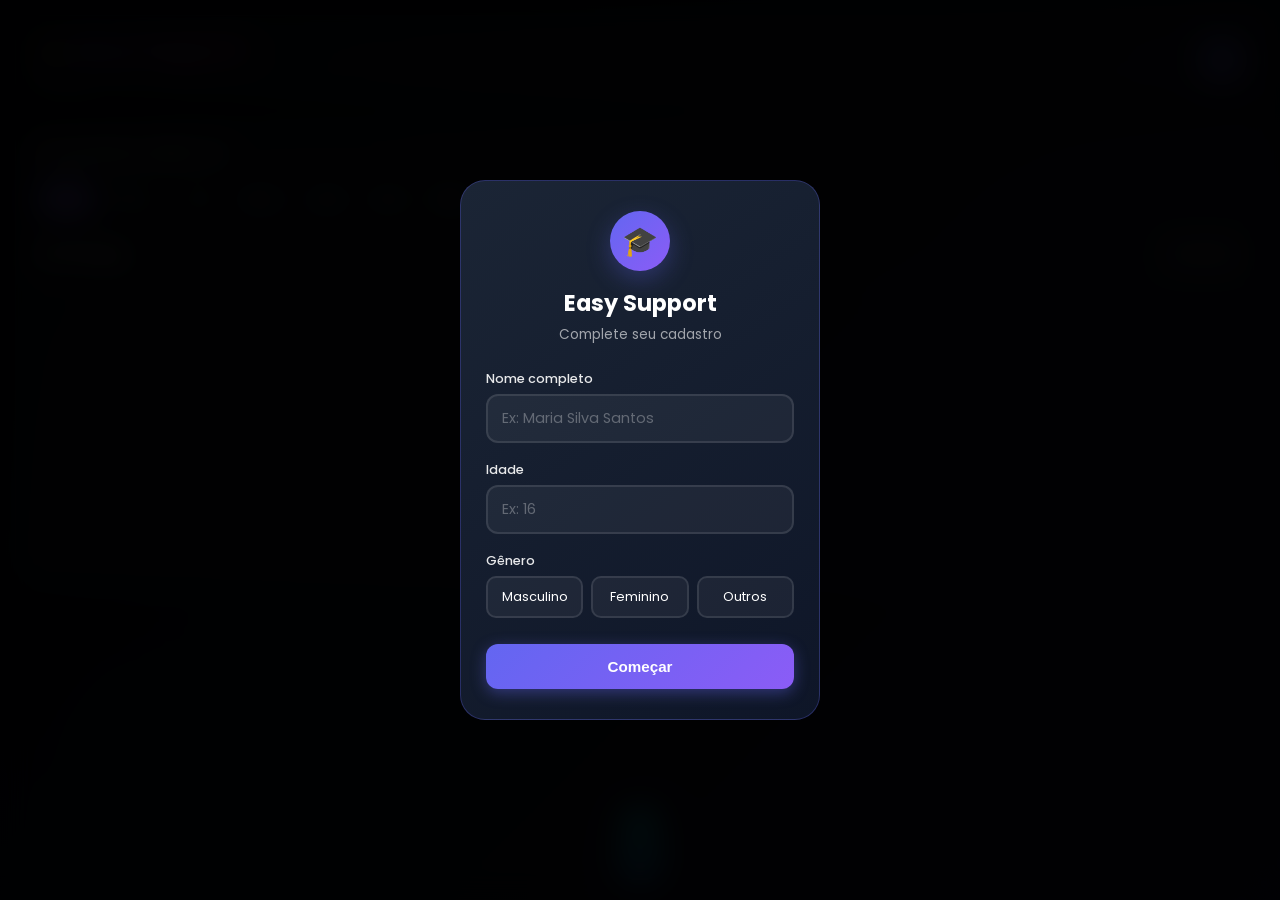
==== commit 8d1a47d2: "Add files via upload" ====
--- a/index.html
+++ b/index.html
@@ -1,311 +1 @@
-<!DOCTYPE html>
-<html lang="pt-BR">
-<head>
-<meta charset="UTF-8">
-<meta name="viewport" content="width=device-width,initial-scale=1,maximum-scale=1,user-scalable=no">
-<meta http-equiv="Cache-Control" content="no-cache, no-store, must-revalidate">
-<meta http-equiv="Pragma" content="no-cache">
-<meta http-equiv="Expires" content="0">
-<title>Easy Support - 1 INFO T2</title>
-<style>
-@import url('https://fonts.googleapis.com/css2?family=Poppins:wght@300;400;600;700;800&display=swap');
-* {margin:0;padding:0;box-sizing:border-box;-webkit-tap-highlight-color:transparent}
-:root {--primary:#6366f1;--secondary:#ec4899;--accent:#8b5cf6;--dark:#0f172a;--darker:#020617;--glass:rgba(255,255,255,0.05);--glass-border:rgba(255,255,255,0.1);--integral:#10b981}
-body {font-family:'Poppins',sans-serif;background:linear-gradient(135deg,var(--darker) 0%,var(--dark) 50%,#1e1b4b 100%);min-height:100vh;color:#fff;overflow-x:hidden}
-.bg-animation {position:fixed;top:0;left:0;width:100%;height:100%;z-index:-1;overflow:hidden}
-.bg-animation span {position:absolute;width:50px;height:50px;background:var(--primary);border-radius:50%;filter:blur(60px);animation:float 20s infinite;opacity:0.3}
-.bg-animation span:nth-child(1) {top:20%;left:20%}
-.bg-animation span:nth-child(2) {top:60%;left:80%;animation-delay:5s;background:var(--secondary)}
-.bg-animation span:nth-child(3) {top:40%;left:40%;animation-delay:10s;background:var(--accent)}
-.bg-animation span:nth-child(4) {top:80%;left:10%;animation-delay:15s;background:#06b6d4}
-@keyframes float {0%,100% {transform:translate(0,0) scale(1)} 33% {transform:translate(30px,-50px) scale(1.2)} 66% {transform:translate(-20px,20px) scale(0.8)}}
-.app-container {max-width:100%;margin:0 auto;padding:15px;padding-bottom:180px}
-header {background:var(--glass);backdrop-filter:blur(20px);border:1px solid var(--glass-border);border-radius:20px;padding:15px 20px;margin-bottom:10px;display:flex;flex-direction:column;align-items:center;box-shadow:0 8px 32px rgba(0,0,0,0.3)}
-.logo {font-size:1.5rem;font-weight:800;background:linear-gradient(135deg,var(--primary),var(--secondary));-webkit-background-clip:text;-webkit-text-fill-color:transparent;display:flex;align-items:center;gap:8px}
-.logo::before {content:"⚡";font-size:1.3rem;-webkit-text-fill-color:var(--primary);animation:pulse 2s infinite}
-@keyframes pulse {0%,100% {transform:scale(1)} 50% {transform:scale(1.2)}}
-.update-badge {font-size:0.7rem;color:rgba(255,255,255,0.6);margin-top:5px;background:rgba(16,185,129,0.2);padding:3px 10px;border-radius:10px;border:1px solid rgba(16,185,129,0.3)}
-.offline-banner {display:none;background:#ef4444;color:#fff;text-align:center;padding:10px;font-size:0.9rem;font-weight:600;position:fixed;top:0;left:0;width:100%;z-index:9999}
-.offline-banner.show {display:block}
-.modal-overlay {position:fixed;top:0;left:0;width:100%;height:100%;background:rgba(0,0,0,0.95);backdrop-filter:blur(10px);z-index:2000;display:none;justify-content:center;align-items:center;opacity:0;transition:opacity 0.3s}
-.modal-overlay.active {display:flex;opacity:1}
-.register-modal {background:linear-gradient(135deg,var(--dark),#1e293b);padding:30px;border-radius:25px;border:1px solid var(--glass-border);width:90%;max-width:350px;transform:scale(0.8);transition:transform 0.3s;max-height:90vh;overflow-y:auto}
-.modal-overlay.active .register-modal {transform:scale(1)}
-.register-modal h2 {color:var(--secondary);margin-bottom:20px;font-size:1.5rem;text-align:center}
-.form-group {margin-bottom:15px}
-.form-group label {display:block;margin-bottom:5px;color:rgba(255,255,255,0.8);font-size:0.9rem;font-weight:500}
-.form-group input {width:100%;padding:12px 15px;border:2px solid var(--glass-border);border-radius:12px;background:rgba(255,255,255,0.05);color:#fff;font-family:'Poppins',sans-serif;font-size:0.95rem;outline:none}
-.form-group input::placeholder {color:rgba(255,255,255,0.3)}
-.input-error {border-color:#ef4444!important;background:rgba(239,68,68,0.1)!important}
-.error-msg {color:#ef4444;font-size:0.8rem;margin-top:5px;display:none}
-.error-msg.show {display:block}
-.gender-options {display:flex;gap:8px;margin-top:5px;flex-wrap:wrap}
-.gender-option {flex:1;min-width:80px;padding:10px 5px;border:2px solid var(--glass-border);border-radius:12px;background:rgba(255,255,255,0.05);text-align:center;cursor:pointer;transition:all 0.3s;font-size:0.85rem}
-.gender-option.selected {background:linear-gradient(135deg,var(--primary),var(--accent));border-color:transparent}
-.submit-btn {background:linear-gradient(135deg,var(--primary),var(--accent));border:none;padding:15px;border-radius:25px;color:#fff;font-weight:700;cursor:pointer;width:100%;font-size:1rem;margin-top:10px}
-.lightbox {position:fixed;top:0;left:0;width:100%;height:100%;background:rgba(0,0,0,0.95);z-index:4000;display:none;justify-content:center;align-items:center;opacity:0;transition:opacity 0.3s}
-.lightbox.active {display:flex;opacity:1}
-.lightbox img {max-width:95%;max-height:85%;border-radius:15px}
-.lightbox-close {position:absolute;top:20px;right:20px;font-size:2.5rem;color:#fff;background:none;border:none;cursor:pointer}
-.schedule-section {background:var(--glass);backdrop-filter:blur(20px);border:1px solid var(--glass-border);border-radius:20px;padding:20px;margin-bottom:20px}
-.schedule-header {display:flex;justify-content:space-between;align-items:center;margin-bottom:15px}
-.schedule-title {font-size:1.2rem;display:flex;align-items:center;gap:8px}
-.day-tabs {display:flex;gap:5px;overflow-x:auto;padding-bottom:5px;margin-bottom:15px}
-.day-tab {padding:8px 15px;border:none;border-radius:20px;background:rgba(255,255,255,0.05);color:#fff;cursor:pointer;font-size:0.85rem;font-weight:500;white-space:nowrap}
-.day-tab.active {background:linear-gradient(135deg,var(--primary),var(--accent))}
-.schedule-day-container {display:none}
-.schedule-day-container.active {display:block}
-.day-title {text-align:center;margin-bottom:15px;color:var(--secondary);font-size:1.1rem;font-weight:600}
-.day-title.integral-day {color:var(--integral);background:linear-gradient(135deg,rgba(16,185,129,0.2),rgba(16,185,129,0.05));padding:10px;border-radius:12px;border:1px solid rgba(16,185,129,0.3)}
-.period-label {font-size:0.75rem;text-transform:uppercase;letter-spacing:1px;color:rgba(255,255,255,0.5);margin:15px 0 10px 0;padding-left:5px;border-left:3px solid var(--primary)}
-.period-label.integral {border-left-color:var(--integral);color:var(--integral)}
-.lunch-break {text-align:center;padding:20px;margin:15px 0;background:rgba(255,255,255,0.03);border-radius:12px;border:2px dashed rgba(255,255,255,0.2)}
-.lunch-break-icon {font-size:2rem;margin-bottom:5px}
-.lunch-break-text {font-size:0.9rem;color:rgba(255,255,255,0.7)}
-.time-slot {display:flex;align-items:center;padding:12px;background:rgba(255,255,255,0.03);border-radius:12px;margin-bottom:8px;border-left:3px solid var(--primary)}
-.time-slot.integral {border-left-color:var(--integral);background:rgba(16,185,129,0.05)}
-.time {font-weight:700;color:var(--primary);min-width:70px;font-size:0.9rem}
-.time.integral {color:var(--integral)}
-.subject {flex:1;font-size:0.95rem;padding:0 10px}
-.professor {color:rgba(255,255,255,0.6);font-size:0.8rem;text-align:right;min-width:100px}
-.rest-day {text-align:center;padding:40px 20px;color:rgba(255,255,255,0.7)}
-.rest-day-icon {font-size:3rem;margin-bottom:10px}
-.content-grid {display:grid;gap:15px}
-.content-card {background:var(--glass);backdrop-filter:blur(20px);border:1px solid var(--glass-border);border-radius:20px;padding:20px;position:relative;overflow:hidden}
-.content-card::before {content:"";position:absolute;top:0;left:0;width:100%;height:3px;background:linear-gradient(90deg,var(--primary),var(--secondary));transform:scaleX(0);transition:transform 0.3s}
-.content-card:hover::before {transform:scaleX(1)}
-.card-header {display:flex;justify-content:space-between;align-items:start;margin-bottom:10px}
-.card-title {font-size:1.1rem;font-weight:700;margin-bottom:3px}
-.card-date {font-size:0.75rem;color:rgba(255,255,255,0.6)}
-.card-content {color:rgba(255,255,255,0.8);font-size:0.9rem;line-height:1.5;margin-bottom:15px;white-space:pre-line}
-.card-tags {display:flex;gap:5px;flex-wrap:wrap}
-.tag {background:rgba(99,102,241,0.2);padding:4px 10px;border-radius:12px;font-size:0.75rem;color:var(--primary)}
-.dev-notice {background:linear-gradient(135deg,#1e40af,#3b82f6);border:2px solid rgba(255,255,255,0.2);border-radius:20px;padding:20px;margin-top:30px;margin-bottom:20px;text-align:center;box-shadow:0 8px 32px rgba(59,130,246,0.3)}
-.dev-notice-icon {font-size:2rem;margin-bottom:10px;display:block}
-.dev-notice-title {color:#fff;font-size:1.1rem;font-weight:700;margin-bottom:8px}
-.dev-notice-text {color:rgba(255,255,255,0.9);font-size:0.9rem;line-height:1.5}
-.dev-notice-dev {color:#60a5fa;font-weight:600;margin-top:10px;font-size:0.85rem}
-.user-info {position:fixed;top:50px;right:20px;background:var(--glass);backdrop-filter:blur(10px);border:1px solid var(--glass-border);padding:8px 15px;border-radius:20px;font-size:0.8rem;display:none;z-index:100}
-.user-info.show {display:block}
-.welcome-back {text-align:center;padding:20px;color:rgba(255,255,255,0.7);font-size:0.9rem}
-.empty-state {text-align:center;padding:40px 20px;color:rgba(255,255,255,0.5)}
-.empty-state-icon {font-size:3rem;margin-bottom:15px}
-.no-integral {text-align:center;padding:30px 20px;color:rgba(255,255,255,0.5);font-size:0.9rem;background:rgba(239,68,68,0.05);border-radius:12px;border:1px dashed rgba(239,68,68,0.3)}
-.no-integral-icon {font-size:2rem;margin-bottom:10px;color:#ef4444}
-</style>
-</head>
-<body>
-<div class="offline-banner" id="offlineBanner">SEM INTERNET - Conecte-se para usar o Easy Support</div>
-<div class="bg-animation"><span></span><span></span><span></span><span></span></div>
-<div class="modal-overlay" id="registerModal">
-<div class="register-modal">
-<h2>Bem-vindo ao Easy Support</h2>
-<p style="text-align:center;color:rgba(255,255,255,0.7);margin-bottom:20px;font-size:0.9rem">Complete seu cadastro para comecar</p>
-<div class="form-group">
-<label>Seu nome completo *</label>
-<input type="text" id="userName" placeholder="Ex: Maria Silva Santos" maxlength="50">
-<div class="error-msg" id="nameError">Nome deve ter no minimo 10 letras, sem numeros ou caracteres especiais</div>
-</div>
-<div class="form-group">
-<label>Sua idade *</label>
-<input type="number" id="userAge" placeholder="Ex: 16" min="10" max="100" oninput="this.value=this.value.replace(/[^0-9]/g,'')">
-<div class="error-msg" id="ageError">Idade deve estar entre 10 e 100 anos</div>
-</div>
-<div class="form-group">
-<label>Genero *</label>
-<div class="gender-options">
-<div class="gender-option" onclick="selectGender('M')" id="genderM">Masculino</div>
-<div class="gender-option" onclick="selectGender('F')" id="genderF">Feminino</div>
-<div class="gender-option" onclick="selectGender('O')" id="genderO">Outros</div>
-</div>
-<input type="hidden" id="userGender">
-<div class="error-msg" id="genderError">Selecione um genero</div>
-</div>
-<button class="submit-btn" onclick="registerUser()">Comecar</button>
-</div>
-</div>
-<div class="lightbox" id="lightbox">
-<button class="lightbox-close" onclick="closeLightbox()">X</button>
-<img id="lightboxImg" src="" alt="Foto">
-</div>
-<div class="user-info" id="userInfo"></div>
-<div class="app-container">
-<header>
-<div class="logo">Easy Support</div>
-<div class="update-badge">📅 Atualizacao: Marco 2026</div>
-</header>
-<div class="welcome-back" id="welcomeMsg"></div>
-<div class="schedule-section">
-<div class="schedule-header">
-<div class="schedule-title">Horarios 1 INFO T2</div>
-</div>
-<div class="day-tabs">
-<button class="day-tab active" onclick="changeDay(0)">Dom</button>
-<button class="day-tab" onclick="changeDay(1)">Seg</button>
-<button class="day-tab" onclick="changeDay(2)">Ter</button>
-<button class="day-tab" onclick="changeDay(3)">Qua</button>
-<button class="day-tab" onclick="changeDay(4)">Qui</button>
-<button class="day-tab" onclick="changeDay(5)">Sex</button>
-<button class="day-tab" onclick="changeDay(6)">Sab</button>
-</div><div class="schedule-day-container active" id="day-0">
-<div class="day-title">Domingo</div>
-<div class="rest-day">
-<div class="rest-day-icon">🌴</div>
-<p>Dia de descanso! Aproveite seu fim de semana.</p>
-</div>
-</div>
-<div class="schedule-day-container" id="day-1">
-<div class="day-title integral-day">Segunda-feira (Integral)</div>
-<div class="period-label">Manha - 5 Aulas</div>
-<div class="time-slot"><div class="time">07:30</div><div class="subject">Fund. Arquitetura de Computadores</div><div class="professor">Tiago</div></div>
-<div class="time-slot"><div class="time">08:20</div><div class="subject">Fund. Arquitetura de Computadores</div><div class="professor">Tiago</div></div>
-<div class="time-slot"><div class="time">09:10</div><div class="subject">Redes de Computadores</div><div class="professor">Francismar</div></div>
-<div class="lunch-break"><div class="lunch-break-icon">🍽️</div><div class="lunch-break-text">Intervalo 10:00 - 10:20</div></div>
-<div class="time-slot"><div class="time">10:20</div><div class="subject">Biologia</div><div class="professor">Vinicius</div></div>
-<div class="time-slot"><div class="time">11:10</div><div class="subject">Historia da Bahia</div><div class="professor">Arlete</div></div>
-<div class="lunch-break"><div class="lunch-break-icon">🍱</div><div class="lunch-break-text">Almoco 12:00 - 13:00</div></div>
-<div class="period-label integral">Integral - 5 Aulas</div>
-<div class="time-slot integral"><div class="time integral">13:00</div><div class="subject">Sistemas Operacionais</div><div class="professor">Disney</div></div>
-<div class="time-slot integral"><div class="time integral">13:40</div><div class="subject">Educacao Fisica</div><div class="professor">Ademario</div></div>
-<div class="time-slot integral"><div class="time integral">14:20</div><div class="subject">Lingua Portuguesa</div><div class="professor">Mirian</div></div>
-<div class="lunch-break"><div class="lunch-break-icon">☕</div><div class="lunch-break-text">Intervalo 15:00 - 15:20</div></div>
-<div class="time-slot integral"><div class="time integral">15:20</div><div class="subject">Midias Digitais</div><div class="professor">Disney</div></div>
-<div class="time-slot integral"><div class="time integral">16:00</div><div class="subject">Midias Digitais</div><div class="professor">Disney</div></div>
-</div>
-<div class="schedule-day-container" id="day-2">
-<div class="day-title">Terca-feira</div>
-<div class="period-label">Manha - 5 Aulas</div>
-<div class="time-slot"><div class="time">07:30</div><div class="subject">Arte</div><div class="professor">Everton</div></div>
-<div class="time-slot"><div class="time">08:20</div><div class="subject">Quimica</div><div class="professor">Daise</div></div>
-<div class="time-slot"><div class="time">09:10</div><div class="subject">Geografia</div><div class="professor">Paulo Cerqueira</div></div>
-<div class="lunch-break"><div class="lunch-break-icon">🍽️</div><div class="lunch-break-text">Intervalo 10:00 - 10:20</div></div>
-<div class="time-slot"><div class="time">10:20</div><div class="subject">Geografia</div><div class="professor">Paulo Cerqueira</div></div>
-<div class="time-slot"><div class="time">11:10</div><div class="subject">Iniciacao Cientifica</div><div class="professor">Maianne</div></div>
-<div class="no-integral"><div class="no-integral-icon">🚫</div><p>Sem integral neste dia - 5 aulas apenas</p></div>
-</div>
-<div class="schedule-day-container" id="day-3">
-<div class="day-title integral-day">Quarta-feira (Integral)</div>
-<div class="period-label">Manha - 5 Aulas</div>
-<div class="time-slot"><div class="time">07:30</div><div class="subject">Estudos Aprofundados</div><div class="professor">Ivna</div></div>
-<div class="time-slot"><div class="time">08:20</div><div class="subject">Sistemas Operacionais</div><div class="professor">Disney</div></div>
-<div class="time-slot"><div class="time">09:10</div><div class="subject">Algoritmos</div><div class="professor">Izael</div></div>
-<div class="lunch-break"><div class="lunch-break-icon">🍽️</div><div class="lunch-break-text">Intervalo 10:00 - 10:20</div></div>
-<div class="time-slot"><div class="time">10:20</div><div class="subject">Sociologia</div><div class="professor">Elenilza</div></div>
-<div class="time-slot"><div class="time">11:10</div><div class="subject">Lingua Inglesa</div><div class="professor">Ivna</div></div>
-<div class="lunch-break"><div class="lunch-break-icon">🍱</div><div class="lunch-break-text">Almoco 12:00 - 13:00</div></div>
-<div class="period-label integral">Integral - 5 Aulas</div>
-<div class="time-slot integral"><div class="time integral">13:00</div><div class="subject">Matematica</div><div class="professor">Luciana</div></div>
-<div class="time-slot integral"><div class="time integral">13:40</div><div class="subject">Historia da Bahia</div><div class="professor">Arlete</div></div>
-<div class="time-slot integral"><div class="time integral">14:20</div><div class="subject">Historia</div><div class="professor">Albione</div></div>
-<div class="lunch-break"><div class="lunch-break-icon">☕</div><div class="lunch-break-text">Intervalo 15:00 - 15:20</div></div>
-<div class="time-slot integral"><div class="time integral">15:20</div><div class="subject">Filosofia</div><div class="professor">Elenilza</div></div>
-<div class="time-slot integral"><div class="time integral">16:00</div><div class="subject">Estudos Aprofundados</div><div class="professor">Ivna</div></div>
-</div><div class="schedule-day-container" id="day-4">
-<div class="day-title">Quinta-feira</div>
-<div class="period-label">Manha - 5 Aulas</div>
-<div class="time-slot"><div class="time">07:30</div><div class="subject">Quimica</div><div class="professor">Daise</div></div>
-<div class="time-slot"><div class="time">08:20</div><div class="subject">Projeto Tecnologico Social</div><div class="professor">Elder</div></div>
-<div class="time-slot"><div class="time">09:10</div><div class="subject">Lingua Portuguesa</div><div class="professor">Mirian</div></div>
-<div class="lunch-break"><div class="lunch-break-icon">🍽️</div><div class="lunch-break-text">Intervalo 10:00 - 10:20</div></div>
-<div class="time-slot"><div class="time">10:20</div><div class="subject">Fisica</div><div class="professor">Michelle</div></div>
-<div class="time-slot"><div class="time">11:10</div><div class="subject">Educacao Digital</div><div class="professor">Maianne</div></div>
-<div class="no-integral"><div class="no-integral-icon">🚫</div><p>Sem integral neste dia - 5 aulas apenas</p></div>
-</div>
-<div class="schedule-day-container" id="day-5">
-<div class="day-title">Sexta-feira</div>
-<div class="period-label">Manha - 5 Aulas</div>
-<div class="time-slot"><div class="time">07:30</div><div class="subject">Redes de Computadores</div><div class="professor">Francismar</div></div>
-<div class="time-slot"><div class="time">08:20</div><div class="subject">Matematica</div><div class="professor">Luciana</div></div>
-<div class="time-slot"><div class="time">09:10</div><div class="subject">Biologia</div><div class="professor">Vinicius</div></div>
-<div class="lunch-break"><div class="lunch-break-icon">🍽️</div><div class="lunch-break-text">Intervalo 10:00 - 10:20</div></div>
-<div class="time-slot"><div class="time">10:20</div><div class="subject">Estudos Aprofundados</div><div class="professor">Ivna</div></div>
-<div class="time-slot"><div class="time">11:10</div><div class="subject">Algoritmos</div><div class="professor">Izael</div></div>
-<div class="no-integral"><div class="no-integral-icon">🚫</div><p>Sem integral neste dia - 5 aulas apenas</p></div>
-</div>
-<div class="schedule-day-container" id="day-6">
-<div class="day-title">Sabado</div>
-<div class="rest-day"><div class="rest-day-icon">🌴</div><p>Dia de descanso! Aproveite seu fim de semana.</p></div>
-</div>
-</div>
-<div class="content-grid" id="contentGrid"></div>
-<div class="dev-notice">
-<div class="dev-notice-icon">💻</div>
-<div class="dev-notice-title">Quer usar offline no seu celular?</div>
-<div class="dev-notice-text">Gostaria de ter o app com modo offline do nosso site no seu celular? Para usar onde quiser!</div>
-<div class="dev-notice-dev">Consulte o desenvolvedor Tiago</div>
-</div>
-</div>
-<div class="bot-area">
-<div class="bot-wrapper" id="botWrapper">
-<div class="bot-speech-bubble" id="botBubble">
-<div id="botMessage">Oi! Sou o Bot!</div>
-<div class="typing-indicator" id="typingIndicator">
-<div class="typing-dot"></div><div class="typing-dot"></div><div class="typing-dot"></div>
-</div>
-</div>
-<div class="bot-character" id="botCharacter" onclick="botInteract()">
-<div class="bot-badge" id="botBadge">!</div>
-<div class="bot-head"><div class="bot-eye left"></div><div class="bot-eye right"></div></div>
-<div class="bot-body"></div>
-<div class="bot-arm left"></div><div class="bot-arm right"></div>
-<div class="bot-leg left"></div><div class="bot-leg right"></div>
-</div>
-</div>
-</div>
-<style>
-.bot-area {position:fixed;bottom:0;left:0;width:100%;height:120px;pointer-events:none;z-index:1000}
-.bot-wrapper {position:absolute;bottom:20px;left:50%;transform:translateX(-50%);pointer-events:all;display:flex;flex-direction:column;align-items:center}
-.bot-character {width:70px;height:85px;position:relative;cursor:pointer;filter:drop-shadow(0 5px 15px rgba(6,182,212,0.4))}
-.bot-body {width:50px;height:55px;background:linear-gradient(180deg,#06b6d4 0%,#3b82f6 100%);border-radius:25px 25px 18px 18px;position:absolute;bottom:0;left:50%;transform:translateX(-50%);border:2px solid rgba(255,255,255,0.3);animation:breathe 3s ease-in-out infinite}
-.bot-head {width:45px;height:45px;background:linear-gradient(180deg,#22d3ee 0%,#06b6d4 100%);border-radius:50%;position:absolute;top:0;left:50%;transform:translateX(-50%);border:2px solid rgba(255,255,255,0.3);animation:headMove 4s ease-in-out infinite}
-.bot-eye {width:7px;height:7px;background:#fff;border-radius:50%;position:absolute;top:35%;animation:blink 4s infinite}
-.bot-eye.left {left:25%}.bot-eye.right {right:25%}
-@keyframes breathe {0%,100% {transform:translateX(-50%) scaleY(1)} 50% {transform:translateX(-50%) scaleY(1.05)}}
-@keyframes headMove {0%,100% {transform:translateX(-50%) rotate(0deg)} 25% {transform:translateX(-50%) rotate(-3deg)} 75% {transform:translateX(-50%) rotate(3deg)}}
-@keyframes blink {0%,96%,100% {transform:scaleY(1)} 98% {transform:scaleY(0.1)}}
-.bot-arm {width:12px;height:22px;background:linear-gradient(180deg,#06b6d4,#3b82f6);border-radius:10px;position:absolute;bottom:18px;border:2px solid rgba(255,255,255,0.3)}
-.bot-arm.left {left:-4px;transform:rotate(-10deg)}.bot-arm.right {right:-4px;transform:rotate(10deg)}
-.bot-leg {width:12px;height:14px;background:#1e40af;border-radius:0 0 10px 10px;position:absolute;bottom:-10px}
-.bot-leg.left {left:28%}.bot-leg.right {right:28%}
-.bot-badge {position:absolute;top:-5px;right:-10px;background:#ef4444;color:#fff;width:25px;height:25px;border-radius:50%;display:flex;align-items:center;justify-content:center;font-size:0.8rem;font-weight:700;animation:bounce 1s infinite;display:none}
-.bot-badge.show {display:flex}
-@keyframes bounce {0%,100% {transform:scale(1)} 50% {transform:scale(1.2)}}
-.bot-speech-bubble {position:relative;margin-bottom:15px;background:#fff;color:#1e293b;padding:15px 20px;border-radius:20px;font-size:0.9rem;max-width:300px;min-width:250px;width:max-content;box-shadow:0 5px 20px rgba(0,0,0,0.2);opacity:0;transform:scale(0);transition:all 0.3s;pointer-events:none;z-index:1001;text-align:center}
-.bot-speech-bubble.show {opacity:1;transform:scale(1)}
-.bot-speech-bubble::after {content:"";position:absolute;bottom:-10px;left:50%;transform:translateX(-50%);border-left:10px solid transparent;border-right:10px solid transparent;border-top:10px solid #fff}
-.typing-indicator {display:flex;gap:4px;justify-content:center;margin-top:8px}
-.typing-dot {width:6px;height:6px;background:var(--primary);border-radius:50%;animation:typing 1.4s infinite}
-.typing-dot:nth-child(2) {animation-delay:0.2s}.typing-dot:nth-child(3) {animation-delay:0.4s}
-@keyframes typing {0%,100% {transform:translateY(0)} 50% {transform:translateY(-5px)}}
-</style>
-<script>
-let currentUser=null;
-let currentDay=new Date().getDay();
-const STORAGE_KEY='easy_support_user_v1';
-const dayNames=['Domingo','Segunda','Terca','Quarta','Quinta','Sexta','Sabado'];
-const hasIntegral=[false,true,false,true,false,false,false];
-function checkOnline(){if(!navigator.onLine){document.getElementById('offlineBanner').classList.add('show');document.querySelector('.app-container').style.display='none';return false;}else{document.getElementById('offlineBanner').classList.remove('show');document.querySelector('.app-container').style.display='block';return true;}}
-window.addEventListener('online',function(){location.reload();});
-window.addEventListener('offline',function(){document.getElementById('offlineBanner').classList.add('show');document.querySelector('.app-container').style.display='none';});
-function initUser(){if(!checkOnline())return;const saved=localStorage.getItem(STORAGE_KEY);if(saved){currentUser=JSON.parse(saved);hideRegisterModal();showUserInfo();initBotWithUser();initData();}else{showRegisterModal();}}
-function showRegisterModal(){document.getElementById('registerModal').classList.add('active');}
-function hideRegisterModal(){document.getElementById('registerModal').classList.remove('active');}
-function selectGender(g){document.getElementById('userGender').value=g;document.getElementById('genderM').classList.toggle('selected',g==='M');document.getElementById('genderF').classList.toggle('selected',g==='F');document.getElementById('genderO').classList.toggle('selected',g==='O');document.getElementById('genderError').classList.remove('show');}
-function getFirstName(fullName){return fullName.trim().split(' ')[0];}
-function validateName(name){const cleanName=name.trim();if(cleanName.length<10)return false;const hasNumbers=/\d/.test(cleanName);const hasSpecialChars=/[!@#$%^&*()_+\-=\[\]{};':"\\|,.<>\/?]/.test(cleanName);if(hasNumbers||hasSpecialChars)return false;return true;}
-function showInputError(inputId,errorId,show){const input=document.getElementById(inputId);const error=document.getElementById(errorId);if(show){input.classList.add('input-error');error.classList.add('show');}else{input.classList.remove('input-error');error.classList.remove('show');}}
-function registerUser(){if(!checkOnline()){alert('Voce precisa de internet para se registrar!');return;}const nameInput=document.getElementById('userName');const ageInput=document.getElementById('userAge');const genderInput=document.getElementById('userGender');const name=nameInput.value.trim();const age=parseInt(ageInput.value);const gender=genderInput.value;let hasError=false;if(!validateName(name)){showInputError('userName','nameError',true);hasError=true;}else{showInputError('userName','nameError',false);}if(!age||age<10||age>100){showInputError('userAge','ageError',true);hasError=true;}else{showInputError('userAge','ageError',false);}if(!gender){document.getElementById('genderError').classList.add('show');hasError=true;}else{document.getElementById('genderError').classList.remove('show');}if(hasError)return;let emoji='U';if(gender==='M')emoji='M';else if(gender==='F')emoji='F';else if(gender==='O')emoji='O';currentUser={name:name,firstName:getFirstName(name),age:age,gender:gender,genderEmoji:emoji,entryTime:new Date().toLocaleString('pt-BR')};localStorage.setItem(STORAGE_KEY,JSON.stringify(currentUser));hideRegisterModal();showUserInfo();initData();initBotWithUser();}
-function showUserInfo(){if(!currentUser)return;const info=document.getElementById('userInfo');const welcome=document.getElementById('welcomeMsg');info.innerHTML=currentUser.genderEmoji+': '+currentUser.firstName+' - '+currentUser.age+' anos';info.classList.add('show');welcome.innerHTML='Ola, <strong>'+currentUser.firstName+'</strong>! Bem-vindo ao Easy Support.';}
-function initData(){let contents=[];const firstName=currentUser?currentUser.firstName:'aluno';contents=[{id:1,title:"Bem-vindo ao Easy Support!",desc:"Ola "+firstName+"!\n\nEste e seu assistente escolar para o 1 INFO T2. Agora com:\n\nHorarios completos de Segunda a Sexta\nIntegral Segunda e Quarta: 5 aulas manha + 5 aulas tarde\nProfessores atualizados - Marco 2026\n\nToque no robo azul para comecar!",date:new Date().toISOString().split('T')[0],category:"boas-vindas",tags:["inicio","1INFO","integral"],pinned:true,images:[]}];renderContents(contents);}
-function initBotWithUser(){if(!currentUser)return;setTimeout(function(){const hour=new Date().getHours();const today=dayNames[new Date().getDay()];let greeting='';if(hour<12){greeting='Bom dia';}else if(hour<18){greeting='Boa tarde';}else{greeting='Boa noite';}const isWeekend=new Date().getDay()===0||new Date().getDay()===6;const isIntegralDay=hasIntegral[new Date().getDay()];let msg=greeting+', '+currentUser.firstName+'! ';if(isWeekend){msg+='Hoje e '+today+'! Dia de descanso!';}else if(isIntegralDay){msg+='Hoje e '+today+' com INTEGRAL! 5 aulas manha + 5 tarde.';}else{msg+='Hoje e '+today+'! 5 aulas de manha apenas.';}msg+='\n\nToque em mim para mais dicas!';botSpeak(msg,8000);},1500);}
-function botSpeak(msg,duration){duration=duration||5000;const bubble=document.getElementById('botBubble');const msgDiv=document.getElementById('botMessage');const typing=document.getElementById('typingIndicator');bubble.classList.add('show');msgDiv.style.opacity='0.3';typing.classList.add('show');setTimeout(function(){typing.classList.remove('show');msgDiv.style.opacity='1';msgDiv.innerHTML=msg.replace(/\n/g,'<br>');setTimeout(function(){bubble.classList.remove('show');},duration);},600);}
-function botInteract(){if(!checkOnline()){alert('Sem internet! Conecte-se para usar o bot.');return;}const char=document.getElementById('botCharacter');char.style.transform='scale(0.9)';setTimeout(function(){char.style.transform='';},150);if(!currentUser){botSpeak('Ola! Complete seu cadastro para eu te conhecer melhor!',4000);return;}const today=new Date().getDay();const isWeekend=today===0||today===6;const isIntegral=hasIntegral[today];let msgs=[];if(isWeekend){msgs=[currentUser.firstName+', aproveite seu fim de semana!','Descanse bastante, '+currentUser.firstName+'!','Sem aulas hoje! Curta seu dia.'];}else if(isIntegral){msgs=[currentUser.firstName+', hoje tem integral! 5+5 aulas. Prepare-se!','Dia cheio hoje, '+currentUser.firstName+'! Forca!','Integral hoje! Nao esqueca do lanche!'];}else{msgs=[currentUser.firstName+', hoje e so manha! 5 aulas.','Dia curto hoje, '+currentUser.firstName+'!','Apenas 5 aulas de manha hoje!'];}const randomMsg=msgs[Math.floor(Math.random()*msgs.length)];botSpeak(randomMsg,5000);}
-function changeDay(dayIndex){currentDay=dayIndex;const tabs=document.querySelectorAll('.day-tab');for(let i=0;i<tabs.length;i++){tabs[i].classList.toggle('active',i===dayIndex);}const containers=document.querySelectorAll('.schedule-day-container');for(let i=0;i<containers.length;i++){containers[i].classList.toggle('active',i===dayIndex);}if(currentUser){const isWeekend=dayIndex===0||dayIndex===6;const hasInt=hasIntegral[dayIndex];let msg='';if(isWeekend){msg=dayNames[dayIndex]+'! Dia de descanso!';}else if(hasInt){msg=dayNames[dayIndex]+' com INTEGRAL! 5 aulas manha + 5 tarde.';}else{msg=dayNames[dayIndex]+'! 5 aulas de manha apenas.';}setTimeout(function(){botSpeak(msg,4000);},300);}}
-function renderContents(contents){const grid=document.getElementById('contentGrid');if(!contents||contents.length===0){grid.innerHTML='<div class="empty-state"><div class="empty-state-icon">📭</div><p>Nenhum aviso no momento</p></div>';return;}let html='';for(let i=0;i<contents.length;i++){const c=contents[i];let cardHtml='<div class="content-card"><div class="card-header"><div>';cardHtml+='<div class="card-title">'+(c.pinned?'📌':'')+c.title+'</div>';cardHtml+='<div class="card-date">'+new Date(c.date).toLocaleDateString('pt-BR')+'</div>';cardHtml+='</div></div>';cardHtml+='<div class="card-content">'+c.desc.replace(/\n/g,'<br>')+'</div>';if(c.tags&&c.tags.length>0){cardHtml+='<div class="card-tags">';for(let k=0;k<c.tags.length;k++){cardHtml+='<span class="tag">#'+c.tags[k]+'</span>';}cardHtml+='</div>';}cardHtml+='</div>';html+=cardHtml;}grid.innerHTML=html;}
-function openLightbox(src){document.getElementById('lightboxImg').src=src;document.getElementById('lightbox').classList.add('active');}
-function closeLightbox(){document.getElementById('lightbox').classList.remove('active');}
-document.addEventListener('DOMContentLoaded',function(){checkOnline();initUser();changeDay(new Date().getDay());});
-document.addEventListener('keydown',function(e){if(e.key==='Escape')closeLightbox();});
-</script>
-</body>
-</html>+<!DOCTYPE html><html lang="pt-BR"><head><meta charset="UTF-8"><meta name="viewport" content="width=device-width,initial-scale=1,maximum-scale=1,user-scalable=no"><meta http-equiv="Cache-Control" content="no-cache, no-store, must-revalidate"><title>Easy Support V3 - 1 INFO T2</title><style>@import url('https://fonts.googleapis.com/css2?family=Poppins:wght@300;400;500;600;700;800&display=swap');*{margin:0;padding:0;box-sizing:border-box;-webkit-tap-highlight-color:transparent}:root{--primary:#6366f1;--secondary:#ec4899;--accent:#8b5cf6;--dark:#0f172a;--darker:#020617;--glass:rgba(255,255,255,0.05);--glass-border:rgba(255,255,255,0.1);--integral:#10b981;--lunch:#f97316;--break:#eab308}body{font-family:'Poppins',sans-serif;background:linear-gradient(135deg,var(--darker) 0%,var(--dark) 50%,#1e1b4b 100%);min-height:100vh;color:#fff;overflow-x:hidden}.bg-animation{position:fixed;top:0;left:0;width:100%;height:100%;z-index:-1;overflow:hidden}.bg-animation span{position:absolute;width:50px;height:50px;background:var(--primary);border-radius:50%;filter:blur(60px);animation:float 20s infinite;opacity:0.3}.bg-animation span:nth-child(1){top:20%;left:20%}.bg-animation span:nth-child(2){top:60%;left:80%;animation-delay:5s;background:var(--secondary)}.bg-animation span:nth-child(3){top:40%;left:40%;animation-delay:10s;background:var(--accent)}.bg-animation span:nth-child(4){top:80%;left:10%;animation-delay:15s;background:#06b6d4}@keyframes float{0%,100%{transform:translate(0,0) scale(1)}33%{transform:translate(30px,-50px) scale(1.2)}66%{transform:translate(-20px,20px) scale(0.8)}}.app-container{max-width:100%;margin:0 auto;padding:15px;padding-bottom:100px}header{background:var(--glass);backdrop-filter:blur(20px);border:1px solid var(--glass-border);border-radius:20px;padding:15px 20px;margin-bottom:15px;display:flex;justify-content:space-between;align-items:center;box-shadow:0 8px 32px rgba(0,0,0,0.3)}.logo-section{display:flex;flex-direction:column}.logo{font-size:1.6rem;font-weight:800;background:linear-gradient(135deg,var(--primary),var(--secondary));-webkit-background-clip:text;-webkit-text-fill-color:transparent;display:flex;align-items:center;gap:8px}.logo::before{content:"⚡";font-size:1.4rem;-webkit-text-fill-color:var(--primary);animation:pulse 2s infinite}@keyframes pulse{0%,100%{transform:scale(1)}50%{transform:scale(1.2)}}.version-badge{font-size:0.65rem;color:rgba(255,255,255,0.5);margin-top:2px;letter-spacing:1px}.profile-trigger{width:45px;height:45px;border-radius:50%;background:linear-gradient(135deg,var(--primary),var(--accent));display:flex;align-items:center;justify-content:center;cursor:pointer;border:2px solid rgba(255,255,255,0.2);transition:all 0.3s}.profile-trigger:hover{transform:scale(1.1)}.profile-avatar{font-size:1.2rem;font-weight:700}.profile-modal-overlay{position:fixed;top:0;left:0;width:100%;height:100%;background:rgba(0,0,0,0.9);backdrop-filter:blur(10px);z-index:3000;display:none;justify-content:center;align-items:center;opacity:0;transition:opacity 0.3s}.profile-modal-overlay.active{display:flex;opacity:1}.profile-modal{background:linear-gradient(135deg,var(--dark),#1e293b);padding:25px;border-radius:20px;border:1px solid var(--glass-border);width:90%;max-width:320px;position:relative}.profile-close{position:absolute;top:12px;right:12px;width:32px;height:32px;background:rgba(255,255,255,0.1);border:none;border-radius:50%;color:#fff;font-size:1.1rem;cursor:pointer;display:flex;align-items:center;justify-content:center}.profile-header{text-align:center;margin-bottom:20px}.profile-avatar-large{width:70px;height:70px;border-radius:50%;background:linear-gradient(135deg,var(--primary),var(--accent));display:flex;align-items:center;justify-content:center;margin:0 auto 12px;font-size:1.8rem}.profile-name{font-size:1.2rem;font-weight:700}.profile-role{font-size:0.8rem;color:var(--secondary);margin-top:4px}.profile-info{background:rgba(255,255,255,0.05);padding:15px;border-radius:12px;margin-bottom:10px}.profile-info-item{display:flex;justify-content:space-between;padding:8px 0;border-bottom:1px solid rgba(255,255,255,0.1);font-size:0.85rem}.profile-info-item:last-child{border-bottom:none}.profile-info-label{color:rgba(255,255,255,0.6)}.profile-info-value{font-weight:600}.modal-overlay{position:fixed;top:0;left:0;width:100%;height:100%;background:rgba(0,0,0,0.95);backdrop-filter:blur(15px);z-index:2000;display:none;justify-content:center;align-items:center;opacity:0;transition:opacity 0.3s}.modal-overlay.active{display:flex;opacity:1}.register-modal{background:linear-gradient(145deg,rgba(30,41,59,0.9),rgba(15,23,42,0.95));padding:30px 25px;border-radius:25px;border:1px solid rgba(99,102,241,0.3);width:90%;max-width:360px;transform:scale(0.9);transition:transform 0.3s}.modal-overlay.active .register-modal{transform:scale(1)}.register-header{text-align:center;margin-bottom:25px}.register-icon{width:60px;height:60px;background:linear-gradient(135deg,var(--primary),var(--accent));border-radius:50%;display:flex;align-items:center;justify-content:center;margin:0 auto 15px;font-size:1.8rem;box-shadow:0 8px 25px rgba(99,102,241,0.3)}.register-modal h2{color:#fff;margin-bottom:5px;font-size:1.4rem}.register-subtitle{color:rgba(255,255,255,0.6);font-size:0.85rem}.form-group{margin-bottom:18px}.form-group label{display:block;margin-bottom:6px;color:rgba(255,255,255,0.9);font-size:0.8rem;font-weight:500}.form-group input{width:100%;padding:12px 14px;border:2px solid rgba(255,255,255,0.1);border-radius:12px;background:rgba(255,255,255,0.05);color:#fff;font-family:'Poppins',sans-serif;font-size:0.9rem;outline:none;transition:all 0.3s}.form-group input:focus{border-color:var(--primary);background:rgba(99,102,241,0.1)}.form-group input::placeholder{color:rgba(255,255,255,0.3)}.input-error{border-color:#ef4444!important;background:rgba(239,68,68,0.1)!important}.error-msg{color:#ef4444;font-size:0.75rem;margin-top:5px;display:none}.error-msg.show{display:block}.gender-options{display:flex;gap:8px;margin-top:6px}.gender-option{flex:1;padding:10px 5px;border:2px solid rgba(255,255,255,0.1);border-radius:10px;background:rgba(255,255,255,0.05);text-align:center;cursor:pointer;transition:all 0.3s;font-size:0.8rem}.gender-option.selected{background:linear-gradient(135deg,var(--primary),var(--accent));border-color:transparent}.submit-btn{background:linear-gradient(135deg,var(--primary),var(--accent));border:none;padding:14px;border-radius:12px;color:#fff;font-weight:700;cursor:pointer;width:100%;font-size:0.95rem;margin-top:8px;box-shadow:0 4px 15px rgba(99,102,241,0.4);transition:all 0.3s}.submit-btn:hover{transform:translateY(-2px);box-shadow:0 6px 20px rgba(99,102,241,0.5)}.welcome-section{background:var(--glass);backdrop-filter:blur(20px);border:1px solid var(--glass-border);border-radius:20px;padding:20px;margin-bottom:15px;text-align:center}.welcome-text{font-size:1.1rem;font-weight:600;margin-bottom:5px}.welcome-sub{font-size:0.85rem;color:rgba(255,255,255,0.7)}.schedule-section{background:var(--glass);backdrop-filter:blur(20px);border:1px solid var(--glass-border);border-radius:24px;padding:20px;margin-bottom:15px}.schedule-header{display:flex;justify-content:space-between;align-items:center;margin-bottom:15px}.schedule-title{font-size:1.1rem;font-weight:700;display:flex;align-items:center;gap:8px}.day-tabs{display:flex;gap:6px;overflow-x:auto;padding-bottom:8px;margin-bottom:15px;scrollbar-width:none}.day-tabs::-webkit-scrollbar{display:none}.day-tab{padding:10px 16px;border:none;border-radius:25px;background:rgba(255,255,255,0.05);color:rgba(255,255,255,0.7);cursor:pointer;font-size:0.8rem;font-weight:600;white-space:nowrap;transition:all 0.3s}.day-tab:hover{background:rgba(255,255,255,0.1);color:#fff}.day-tab.active{background:linear-gradient(135deg,var(--primary),var(--accent));color:#fff;box-shadow:0 4px 15px rgba(99,102,241,0.3)}.day-tab.integral-day{position:relative}.day-tab.integral-day::after{content:"●";color:var(--integral);font-size:0.5rem;margin-left:4px;vertical-align:super}.schedule-day-container{display:none}.schedule-day-container.active{display:block}.day-header{display:flex;justify-content:space-between;align-items:center;margin-bottom:15px;padding-bottom:15px;border-bottom:1px solid rgba(255,255,255,0.1)}.day-title{font-size:1.2rem;font-weight:700;display:flex;align-items:center;gap:8px}.day-title.integral-day{color:var(--integral)}.day-badge{font-size:0.7rem;padding:4px 10px;border-radius:20px;background:rgba(255,255,255,0.1);font-weight:600}.day-badge.integral{background:rgba(16,185,129,0.2);color:var(--integral)}.schedule-list{display:flex;flex-direction:column;gap:8px}.time-slot{display:grid;grid-template-columns:55px 1fr auto;align-items:center;padding:12px 15px;background:rgba(255,255,255,0.03);border-radius:14px;border-left:3px solid var(--primary);transition:all 0.3s}.time-slot:hover{background:rgba(255,255,255,0.06);transform:translateX(3px)}.time-slot.integral{border-left-color:var(--integral);background:rgba(16,185,129,0.05)}.time-slot.break{border-left-color:var(--break);background:rgba(234,179,8,0.1);grid-template-columns:55px 1fr}.time-slot.lunch{border-left-color:var(--lunch);background:rgba(249,115,22,0.1);grid-template-columns:55px 1fr}.time{font-weight:700;color:var(--primary);font-size:0.85rem}.time.integral{color:var(--integral)}.time.break{color:var(--break)}.time.lunch{color:var(--lunch)}.subject-info{display:flex;flex-direction:column;gap:2px}.subject{font-size:0.9rem;font-weight:600;line-height:1.3}.professor{font-size:0.75rem;color:rgba(255,255,255,0.5)}.break-info,.lunch-info{display:flex;flex-direction:column;gap:2px}.break-label,.lunch-label{font-size:0.9rem;font-weight:700;display:flex;align-items:center;gap:6px}.break-label{color:var(--break)}.lunch-label{color:var(--lunch)}.break-label::before{content:"☕";font-size:1rem}.lunch-label::before{content:"🍽️";font-size:1rem}.break-time,.lunch-time{font-size:0.75rem;color:rgba(255,255,255,0.6)}.period-divider{display:flex;align-items:center;gap:10px;margin:15px 0;color:rgba(255,255,255,0.4);font-size:0.75rem;font-weight:600;text-transform:uppercase;letter-spacing:1px}.period-divider::before,.period-divider::after{content:"";flex:1;height:1px;background:rgba(255,255,255,0.1)}.period-divider.integral{color:var(--integral)}.period-divider.integral::before,.period-divider.integral::after{background:rgba(16,185,129,0.3)}.rest-day{text-align:center;padding:50px 20px;color:rgba(255,255,255,0.6)}.rest-day-icon{font-size:4rem;margin-bottom:15px;animation:floatIcon 3s ease-in-out infinite}@keyframes floatIcon{0%,100%{transform:translateY(0)}50%{transform:translateY(-10px)}}.rest-day-text{font-size:1.1rem;font-weight:600;margin-bottom:5px}.rest-day-sub{font-size:0.85rem;color:rgba(255,255,255,0.4)}.no-integral{text-align:center;padding:20px;color:rgba(255,255,255,0.5);font-size:0.85rem;background:rgba(239,68,68,0.05);border-radius:12px;border:1px dashed rgba(239,68,68,0.3);margin-top:10px;display:flex;align-items:center;justify-content:center;gap:8px}.bot-area{position:fixed;bottom:0;left:0;width:100%;height:100px;pointer-events:none;z-index:1000}.bot-wrapper{position:absolute;bottom:20px;left:50%;transform:translateX(-50%);pointer-events:all;display:flex;flex-direction:column;align-items:center}.bot-character{width:60px;height:75px;position:relative;cursor:pointer;filter:drop-shadow(0 5px 15px rgba(6,182,212,0.4));transition:transform 0.2s}.bot-character:hover{transform:scale(1.1)}.bot-body{width:45px;height:50px;background:linear-gradient(180deg,#06b6d4 0%,#3b82f6 100%);border-radius:22px 22px 15px 15px;position:absolute;bottom:0;left:50%;transform:translateX(-50%);border:2px solid rgba(255,255,255,0.3);animation:breathe 3s ease-in-out infinite}.bot-head{width:40px;height:40px;background:linear-gradient(180deg,#22d3ee 0%,#06b6d4 100%);border-radius:50%;position:absolute;top:0;left:50%;transform:translateX(-50%);border:2px solid rgba(255,255,255,0.3);animation:headMove 4s ease-in-out infinite}.bot-eye{width:6px;height:6px;background:#fff;border-radius:50%;position:absolute;top:35%;animation:blink 4s infinite}.bot-eye.left{left:25%}.bot-eye.right{right:25%}@keyframes breathe{0%,100%{transform:translateX(-50%) scaleY(1)}50%{transform:translateX(-50%) scaleY(1.05)}}@keyframes headMove{0%,100%{transform:translateX(-50%) rotate(0deg)}25%{transform:translateX(-50%) rotate(-3deg)}75%{transform:translateX(-50%) rotate(3deg)}}@keyframes blink{0%,96%,100%{transform:scaleY(1)}98%{transform:scaleY(0.1)}}.bot-speech-bubble{position:relative;margin-bottom:12px;background:#fff;color:#1e293b;padding:12px 18px;border-radius:18px;font-size:0.85rem;max-width:280px;box-shadow:0 5px 20px rgba(0,0,0,0.2);opacity:0;transform:scale(0) translateY(10px);transition:all 0.3s;pointer-events:none;z-index:1001;text-align:center;font-weight:500}.bot-speech-bubble.show{opacity:1;transform:scale(1) translateY(0)}.bot-speech-bubble::after{content:"";position:absolute;bottom:-8px;left:50%;transform:translateX(-50%);border-left:8px solid transparent;border-right:8px solid transparent;border-top:8px solid #fff}.arrow-indicator{position:absolute;top:-50px;left:50%;transform:translateX(-50%);color:#fff;font-size:2rem;animation:arrowBounce 1s infinite;opacity:0;transition:opacity 0.3s}.arrow-indicator.show{opacity:1}@keyframes arrowBounce{0%,100%{transform:translateX(-50%) translateY(0)}50%{transform:translateX(-50%) translateY(-10px)}}.offline-banner{display:none;background:#ef4444;color:#fff;text-align:center;padding:12px;font-size:0.85rem;font-weight:600;position:fixed;top:0;left:0;width:100%;z-index:9999}.offline-banner.show{display:block}</style></head><body><div class="offline-banner" id="offlineBanner">SEM INTERNET - Conecte-se para usar o Easy Support</div><div class="bg-animation"><span></span><span></span><span></span><span></span></div><div class="profile-modal-overlay" id="profileModal"><div class="profile-modal"><button class="profile-close" onclick="closeProfileModal()">×</button><div class="profile-header"><div class="profile-avatar-large" id="profileAvatarLarge">👤</div><div class="profile-name" id="profileName">Usuário</div><div class="profile-role" id="profileRole">Aluno</div></div><div class="profile-info"><div class="profile-info-item"><span class="profile-info-label">Nome</span><span class="profile-info-value" id="profileFullName">-</span></div><div class="profile-info-item"><span class="profile-info-label">Idade</span><span class="profile-info-value" id="profileAge">-</span></div><div class="profile-info-item"><span class="profile-info-label">Gênero</span><span class="profile-info-value" id="profileGender">-</span></div><div class="profile-info-item"><span class="profile-info-label">Entrada</span><span class="profile-info-value" id="profileEntryDate">-</span></div></div></div></div><div class="modal-overlay" id="registerModal"><div class="register-modal"><div class="register-header"><div class="register-icon">🎓</div><h2>Easy Support</h2><div class="register-subtitle">Complete seu cadastro</div></div><div class="form-group"><label>Nome completo</label><input type="text" id="userName" placeholder="Ex: Maria Silva Santos" maxlength="50"><div class="error-msg" id="nameError">Nome deve ter no mínimo 10 letras</div></div><div class="form-group"><label>Idade</label><input type="number" id="userAge" placeholder="Ex: 16" min="10" max="100" oninput="this.value=this.value.replace(/[^0-9]/g,'')"><div class="error-msg" id="ageError">Idade entre 10 e 100 anos</div></div><div class="form-group"><label>Gênero</label><div class="gender-options"><div class="gender-option" onclick="selectGender('M')" id="genderM">Masculino</div><div class="gender-option" onclick="selectGender('F')" id="genderF">Feminino</div><div class="gender-option" onclick="selectGender('O')" id="genderO">Outros</div></div><input type="hidden" id="userGender"><div class="error-msg" id="genderError">Selecione um gênero</div></div><button class="submit-btn" onclick="registerUser()">Começar</button></div></div><div class="app-container"><header><div class="logo-section"><div class="logo">Easy Support</div><div class="version-badge">V3 ABRIL</div></div><div class="profile-trigger" id="profileTrigger" onclick="openProfileModal()"><div class="profile-avatar" id="profileAvatar">👤</div></div></header><div class="welcome-section" id="welcomeSection" style="display:none;"><div class="welcome-text" id="welcomeText">Bem-vindo!</div><div class="welcome-sub" id="welcomeSub">Seu assistente escolar</div></div><div class="schedule-section"><div class="schedule-header"><div class="schedule-title">📚 Horários 1 INFO T2</div></div><div class="day-tabs"><button class="day-tab active" onclick="changeDay(0)">Dom</button><button class="day-tab integral-day" onclick="changeDay(1)">Seg</button><button class="day-tab" onclick="changeDay(2)">Ter</button><button class="day-tab integral-day" onclick="changeDay(3)">Qua</button><button class="day-tab" onclick="changeDay(4)">Qui</button><button class="day-tab" onclick="changeDay(5)">Sex</button><button class="day-tab" onclick="changeDay(6)">Sáb</button></div><div class="schedule-day-container active" id="day-0"><div class="day-header"><div class="day-title">Domingo</div><div class="day-badge">Descanso</div></div><div class="rest-day"><div class="rest-day-icon">🌴</div><div class="rest-day-text">Dia de descanso!</div><div class="rest-day-sub">Aproveite seu fim de semana</div></div></div><div class="schedule-day-container" id="day-1"><div class="day-header"><div class="day-title integral-day">Segunda-feira</div><div class="day-badge integral">Integral</div></div><div class="schedule-list"><div class="time-slot"><div class="time">07:30</div><div class="subject-info"><div class="subject">Geografia</div><div class="professor">Paulo Cerqueira</div></div></div><div class="time-slot"><div class="time">08:20</div><div class="subject-info"><div class="subject">Geografia</div><div class="professor">Paulo Cerqueira</div></div></div><div class="time-slot"><div class="time">09:10</div><div class="subject-info"><div class="subject">Sistemas Operacionais</div><div class="professor">Disney</div></div></div><div class="time-slot break"><div class="time break">10:00</div><div class="break-info"><div class="break-label">Intervalo</div><div class="break-time">20 minutos</div></div></div><div class="time-slot"><div class="time">10:20</div><div class="subject-info"><div class="subject">Biologia</div><div class="professor">Vinícius</div></div></div><div class="time-slot"><div class="time">11:10</div><div class="subject-info"><div class="subject">Biologia</div><div class="professor">Vinícius</div></div></div><div class="time-slot lunch"><div class="time lunch">12:00</div><div class="lunch-info"><div class="lunch-label">Almoço</div><div class="lunch-time">1 hora</div></div></div><div class="period-divider integral">Integral</div><div class="time-slot integral"><div class="time integral">13:00</div><div class="subject-info"><div class="subject">Fund. Arquitetura de Computadores</div><div class="professor">Tiago</div></div></div><div class="time-slot integral"><div class="time integral">13:40</div><div class="subject-info"><div class="subject">Mídias Digitais</div><div class="professor">Disney</div></div></div><div class="time-slot integral"><div class="time integral">14:20</div><div class="subject-info"><div class="subject">Português</div><div class="professor">Mirian</div></div></div><div class="time-slot break"><div class="time break">15:00</div><div class="break-info"><div class="break-label">Intervalo</div><div class="break-time">20 minutos</div></div></div><div class="time-slot integral"><div class="time integral">15:20</div><div class="subject-info"><div class="subject">História da Bahia</div><div class="professor">Arlete</div></div></div><div class="time-slot integral"><div class="time integral">16:00</div><div class="subject-info"><div class="subject">Física</div><div class="professor">Michelle</div></div></div></div></div><div class="schedule-day-container" id="day-2"><div class="day-header"><div class="day-title">Terça-feira</div><div class="day-badge">Manhã</div></div><div class="schedule-list"><div class="time-slot"><div class="time">07:30</div><div class="subject-info"><div class="subject">Redes de Computadores</div><div class="professor">Francismar</div></div></div><div class="time-slot"><div class="time">08:20</div><div class="subject-info"><div class="subject">Educação Física</div><div class="professor">Ademário</div></div></div><div class="time-slot"><div class="time">09:10</div><div class="subject-info"><div class="subject">Fund. Arquitetura de Computadores</div><div class="professor">Tiago</div></div></div><div class="time-slot break"><div class="time break">10:00</div><div class="break-info"><div class="break-label">Intervalo</div><div class="break-time">20 minutos</div></div></div><div class="time-slot"><div class="time">10:20</div><div class="subject-info"><div class="subject">Arte</div><div class="professor">Everton</div></div></div><div class="time-slot"><div class="time">11:10</div><div class="subject-info"><div class="subject">Ed. Digital</div><div class="professor">Maianne</div></div></div></div><div class="no-integral">🚫 Sem integral - Apenas 5 aulas</div></div><div class="schedule-day-container" id="day-3"><div class="day-header"><div class="day-title integral-day">Quarta-feira</div><div class="day-badge integral">Integral</div></div><div class="schedule-list"><div class="time-slot"><div class="time">07:30</div><div class="subject-info"><div class="subject">Algoritmos</div><div class="professor">Izael</div></div></div><div class="time-slot"><div class="time">08:20</div><div class="subject-info"><div class="subject">Química</div><div class="professor">Daise</div></div></div><div class="time-slot"><div class="time">09:10</div><div class="subject-info"><div class="subject">Química</div><div class="professor">Daise</div></div></div><div class="time-slot break"><div class="time break">10:00</div><div class="break-info"><div class="break-label">Intervalo</div><div class="break-time">20 minutos</div></div></div><div class="time-slot"><div class="time">10:20</div><div class="subject-info"><div class="subject">Filosofia</div><div class="professor">Elenilza</div></div></div><div class="time-slot"><div class="time">11:10</div><div class="subject-info"><div class="subject">Mídias Digitais</div><div class="professor">Disney</div></div></div><div class="time-slot lunch"><div class="time lunch">12:00</div><div class="lunch-info"><div class="lunch-label">Almoço</div><div class="lunch-time">1 hora</div></div></div><div class="period-divider integral">Integral</div><div class="time-slot integral"><div class="time integral">13:00</div><div class="subject-info"><div class="subject">Sociologia</div><div class="professor">Elenilza</div></div></div><div class="time-slot integral"><div class="time integral">13:40</div><div class="subject-info"><div class="subject">História</div><div class="professor">Albione</div></div></div><div class="time-slot integral"><div class="time integral">14:20</div><div class="subject-info"><div class="subject">História da Bahia</div><div class="professor">Arlete</div></div></div><div class="time-slot break"><div class="time break">15:00</div><div class="break-info"><div class="break-label">Intervalo</div><div class="break-time">20 minutos</div></div></div><div class="time-slot integral"><div class="time integral">15:20</div><div class="subject-info"><div class="subject">Matemática</div><div class="professor">Luciana</div></div></div><div class="time-slot integral"><div class="time integral">16:00</div><div class="subject-info"><div class="subject">Estudo Aprofundado</div><div class="professor">Ivna</div></div></div></div></div><div class="schedule-day-container" id="day-4"><div class="day-header"><div class="day-title">Quinta-feira</div><div class="day-badge">Manhã</div></div><div class="schedule-list"><div class="time-slot"><div class="time">07:30</div><div class="subject-info"><div class="subject">Português</div><div class="professor">Mirian</div></div></div><div class="time-slot"><div class="time">08:20</div><div class="subject-info"><div class="subject">Inic. Científica</div><div class="professor">Maianne</div></div></div><div class="time-slot"><div class="time">09:10</div><div class="subject-info"><div class="subject">Matemática</div><div class="professor">Luciana</div></div></div><div class="time-slot break"><div class="time break">10:00</div><div class="break-info"><div class="break-label">Intervalo</div><div class="break-time">20 minutos</div></div></div><div class="time-slot"><div class="time">10:20</div><div class="subject-info"><div class="subject">Inglês</div><div class="professor">Ivna</div></div></div><div class="time-slot"><div class="time">11:10</div><div class="subject-info"><div class="subject">Projeto Tec. Social</div><div class="professor">Élder</div></div></div></div><div class="no-integral">🚫 Sem integral - Apenas 5 aulas</div></div><div class="schedule-day-container" id="day-5"><div class="day-header"><div class="day-title">Sexta-feira</div><div class="day-badge">Manhã</div></div><div class="schedule-list"><div class="time-slot"><div class="time">07:30</div><div class="subject-info"><div class="subject">Sistemas Operacionais</div><div class="professor">Disney</div></div></div><div class="time-slot"><div class="time">08:20</div><div class="subject-info"><div class="subject">Redes de Computadores</div><div class="professor">Francismar</div></div></div><div class="time-slot"><div class="time">09:10</div><div class="subject-info"><div class="subject">Estudo Aprofundado</div><div class="professor">Ivna</div></div></div><div class="time-slot break"><div class="time break">10:00</div><div class="break-info"><div class="break-label">Intervalo</div><div class="break-time">20 minutos</div></div></div><div class="time-slot"><div class="time">10:20</div><div class="subject-info"><div class="subject">Estudo Aprofundado</div><div class="professor">Ivna</div></div></div><div class="time-slot"><div class="time">11:10</div><div class="subject-info"><div class="subject">Algoritmos</div><div class="professor">Izael</div></div></div></div><div class="no-integral">🚫 Sem integral - Apenas 5 aulas</div></div><div class="schedule-day-container" id="day-6"><div class="day-header"><div class="day-title">Sábado</div><div class="day-badge">Descanso</div></div><div class="rest-day"><div class="rest-day-icon">🌴</div><div class="rest-day-text">Dia de descanso!</div><div class="rest-day-sub">Aproveite seu fim de semana</div></div></div></div></div><div class="bot-area"><div class="bot-wrapper" id="botWrapper"><div class="arrow-indicator" id="arrowIndicator">⬆️</div><div class="bot-speech-bubble" id="botBubble"><div id="botMessage">Oi!</div></div><div class="bot-character" id="botCharacter" onclick="botInteract()"><div class="bot-head"><div class="bot-eye left"></div><div class="bot-eye right"></div></div><div class="bot-body"></div></div></div></div><script>let currentUser=null;let currentDay=new Date().getDay();const STORAGE_KEY='easy_support_user_v3_abril';const dayNames=['Domingo','Segunda','Terça','Quarta','Quinta','Sexta','Sábado'];const hasIntegral=[false,true,false,true,false,false,false];function checkOnline(){if(!navigator.onLine){document.getElementById('offlineBanner').classList.add('show');document.querySelector('.app-container').style.display='none';return false}else{document.getElementById('offlineBanner').classList.remove('show');document.querySelector('.app-container').style.display='block';return true}}window.addEventListener('online',function(){location.reload()});window.addEventListener('offline',function(){document.getElementById('offlineBanner').classList.add('show');document.querySelector('.app-container').style.display='none'});function initUser(){if(!checkOnline())return;const saved=localStorage.getItem(STORAGE_KEY);if(saved){currentUser=JSON.parse(saved);hideRegisterModal();updateProfileUI();showWelcomeSimple();scheduleBotMessage()}else{showRegisterModal()}}function showRegisterModal(){document.getElementById('registerModal').classList.add('active')}function hideRegisterModal(){document.getElementById('registerModal').classList.remove('active')}function selectGender(g){document.getElementById('userGender').value=g;document.getElementById('genderM').classList.toggle('selected',g==='M');document.getElementById('genderF').classList.toggle('selected',g==='F');document.getElementById('genderO').classList.toggle('selected',g==='O');document.getElementById('genderError').classList.remove('show')}function getFirstName(fullName){return fullName.trim().split(' ')[0]}function validateName(name){const cleanName=name.trim();if(cleanName.length<10)return false;const hasNumbers=/\d/.test(cleanName);const hasSpecialChars=/[!@#$%^&*()_+\-=\[\]{};':"\\|,.<>\/?]/.test(cleanName);if(hasNumbers||hasSpecialChars)return false;return true}function showInputError(inputId,errorId,show){const input=document.getElementById(inputId);const error=document.getElementById(errorId);if(show){input.classList.add('input-error');error.classList.add('show')}else{input.classList.remove('input-error');error.classList.remove('show')}}function registerUser(){if(!checkOnline()){alert('Você precisa de internet para se registrar!');return}const nameInput=document.getElementById('userName');const ageInput=document.getElementById('userAge');const genderInput=document.getElementById('userGender');const name=nameInput.value.trim();const age=parseInt(ageInput.value);const gender=genderInput.value;let hasError=false;if(!validateName(name)){showInputError('userName','nameError',true);hasError=true}else{showInputError('userName','nameError',false)}if(!age||age<10||age>100){showInputError('userAge','ageError',true);hasError=true}else{showInputError('userAge','ageError',false)}if(!gender){document.getElementById('genderError').classList.add('show');hasError=true}else{document.getElementById('genderError').classList.remove('show')}if(hasError)return;let emoji='👤';let genderText='Outros';if(gender==='M'){emoji='👨';genderText='Masculino'}else if(gender==='F'){emoji='👩';genderText='Feminino'}currentUser={name:name,firstName:getFirstName(name),age:age,gender:genderText,genderEmoji:emoji,entryTime:new Date().toLocaleString('pt-BR')};localStorage.setItem(STORAGE_KEY,JSON.stringify(currentUser));hideRegisterModal();updateProfileUI();showWelcomeSimple();scheduleBotMessage()}function updateProfileUI(){if(!currentUser)return;const avatar=document.getElementById('profileAvatar');const avatarLarge=document.getElementById('profileAvatarLarge');const nameEl=document.getElementById('profileName');avatar.textContent=currentUser.genderEmoji;avatarLarge.textContent=currentUser.genderEmoji;nameEl.textContent=currentUser.firstName;document.getElementById('profileFullName').textContent=currentUser.name;document.getElementById('profileAge').textContent=currentUser.age+' anos';document.getElementById('profileGender').textContent=currentUser.gender;document.getElementById('profileEntryDate').textContent=currentUser.entryTime}function showWelcomeSimple(){if(!currentUser)return;const section=document.getElementById('welcomeSection');const text=document.getElementById('welcomeText');const sub=document.getElementById('welcomeSub');text.textContent='Olá, '+currentUser.firstName+'! 👋';sub.textContent='Bem-vindo ao Easy Support V3';section.style.display='block'}function openProfileModal(){if(!currentUser)return;document.getElementById('profileModal').classList.add('active')}function closeProfileModal(){document.getElementById('profileModal').classList.remove('active')}function scheduleBotMessage(){if(!currentUser)return;const hour=new Date().getHours();const today=new Date().getDay();const isWeekend=today===0||today===6;const isIntegralDay=hasIntegral[today];let msg='';if(isWeekend){msg='Aproveite o descanso! 🌴'}else if(isIntegralDay){if(hour<12){msg='Bom dia! Hoje tem integral 📚'}else{msg='Olhe os horários de amanhã! ⬆️';showArrowIndicator()}}else{if(hour>=12){msg='Veja os horários de amanhã! ⬆️';showArrowIndicator()}else{msg='Bom dia! Hoje é só manhã ☀️'}}setTimeout(()=>botSpeak(msg,5000),800)}function showArrowIndicator(){const arrow=document.getElementById('arrowIndicator');arrow.classList.add('show');setTimeout(()=>arrow.classList.remove('show'),5000)}function botSpeak(msg,duration){duration=duration||4000;const bubble=document.getElementById('botBubble');const msgDiv=document.getElementById('botMessage');bubble.classList.add('show');msgDiv.innerHTML=msg;setTimeout(()=>bubble.classList.remove('show'),duration)}function botInteract(){if(!checkOnline()){alert('Sem internet!');return}const char=document.getElementById('botCharacter');char.style.transform='scale(0.9)';setTimeout(()=>char.style.transform='',150);if(!currentUser){botSpeak('Complete seu cadastro!',3000);return}const today=new Date().getDay();const isWeekend=today===0||today===6;const isIntegral=hasIntegral[today];const hour=new Date().getHours();let msgs=[];if(isWeekend){msgs=['Aproveite o descanso! 🌴','Sem aulas hoje! 🎉','Dia livre!']}else if(isIntegral){if(hour>=13){msgs=['Integral acabando! 💪','Quase lá! 🎯']}else{msgs=['Dia cheio! 💪','Integral hoje! 📚']}}else{if(hour>=12){msgs=['Confira amanhã! ⬆️','Veja o próximo dia! 📅'];showArrowIndicator()}else{msgs=['Só manhã hoje! ☀️','Dia curto! ✨']}}const randomMsg=msgs[Math.floor(Math.random()*msgs.length)];botSpeak(randomMsg,3500)}function changeDay(dayIndex){currentDay=dayIndex;const tabs=document.querySelectorAll('.day-tab');for(let i=0;i<tabs.length;i++){tabs[i].classList.toggle('active',i===dayIndex)}const containers=document.querySelectorAll('.schedule-day-container');for(let i=0;i<containers.length;i++){containers[i].classList.toggle('active',i===dayIndex)}if(currentUser){const isWeekend=dayIndex===0||dayIndex===6;const hasInt=hasIntegral[dayIndex];let msg='';if(isWeekend){msg='Descanso! 🌴'}else if(hasInt){msg='Integral! 5+5 aulas 📚'}else{msg='Só manhã! ☀️'}setTimeout(()=>botSpeak(msg,2500),200)}}document.addEventListener('DOMContentLoaded',function(){checkOnline();initUser();changeDay(new Date().getDay())});document.addEventListener('click',function(e){if(e.target.id==='profileModal'){closeProfileModal()}});</script></body></html>
